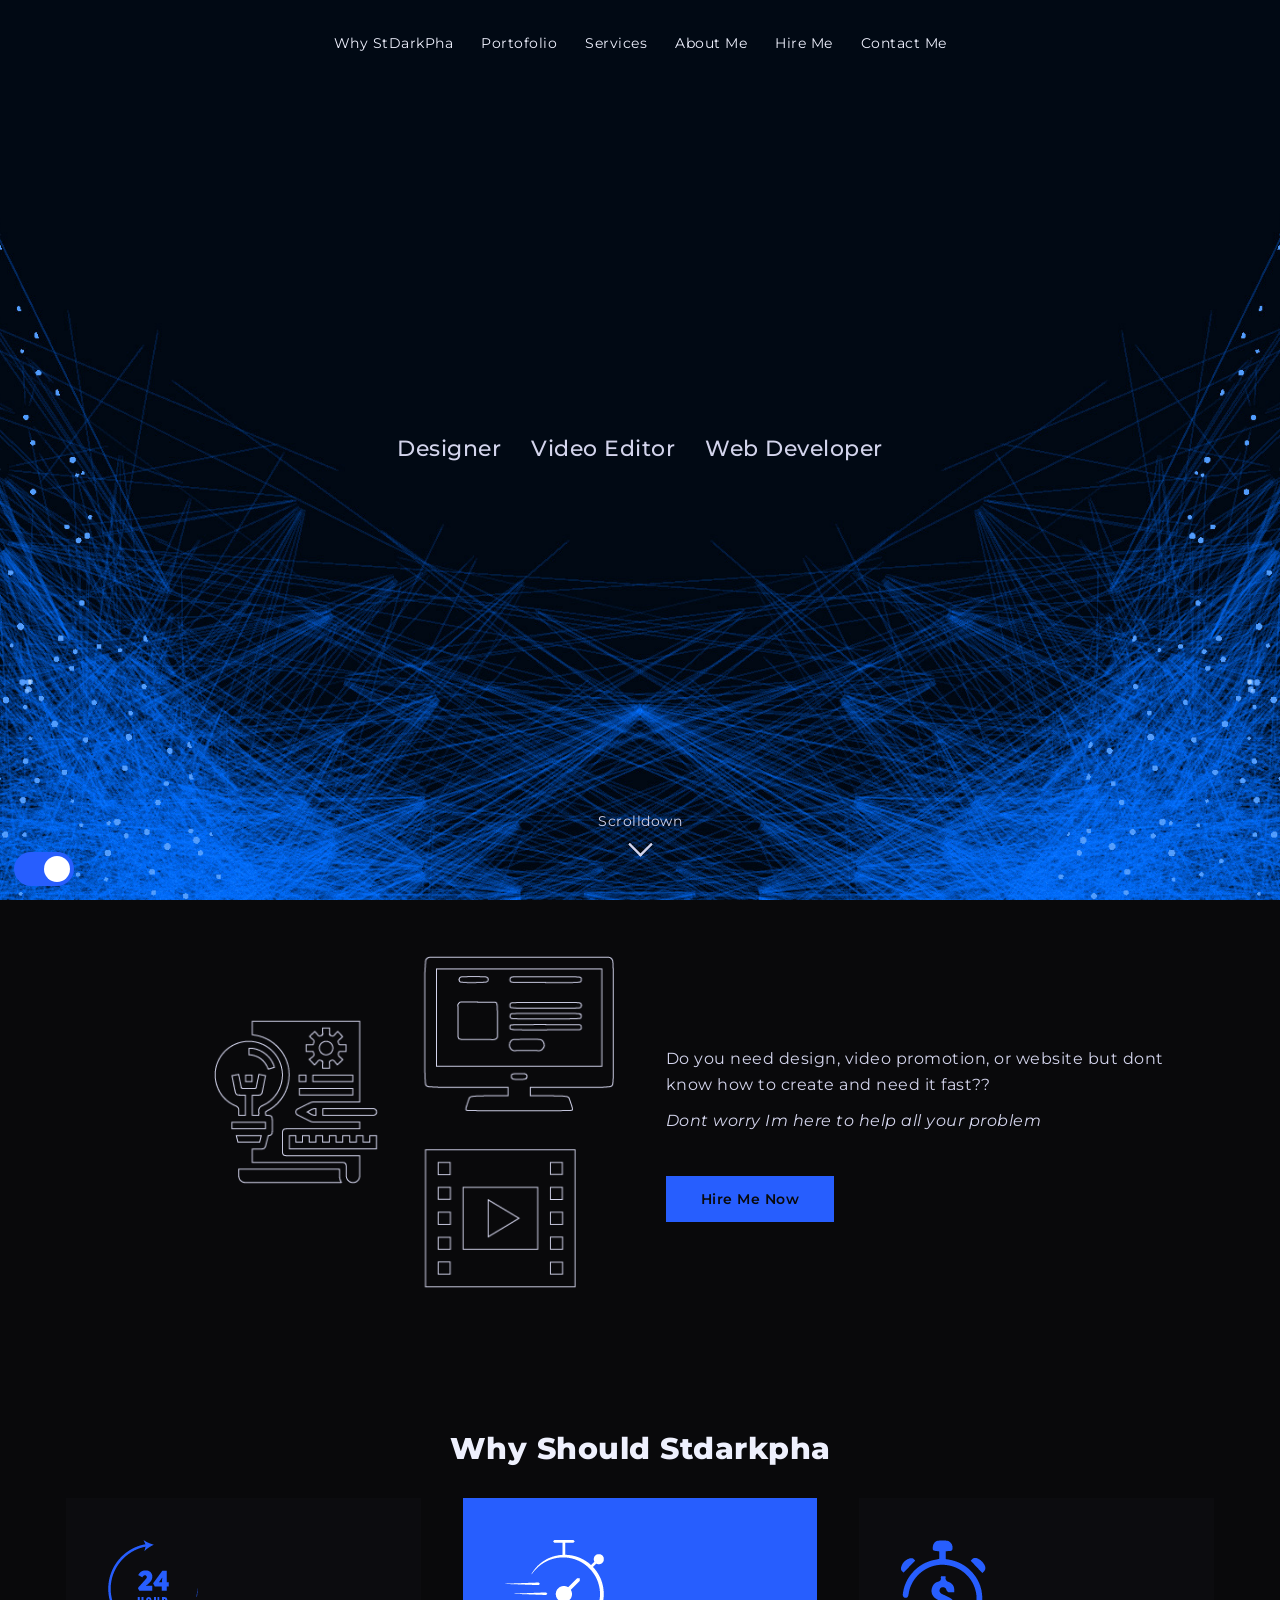
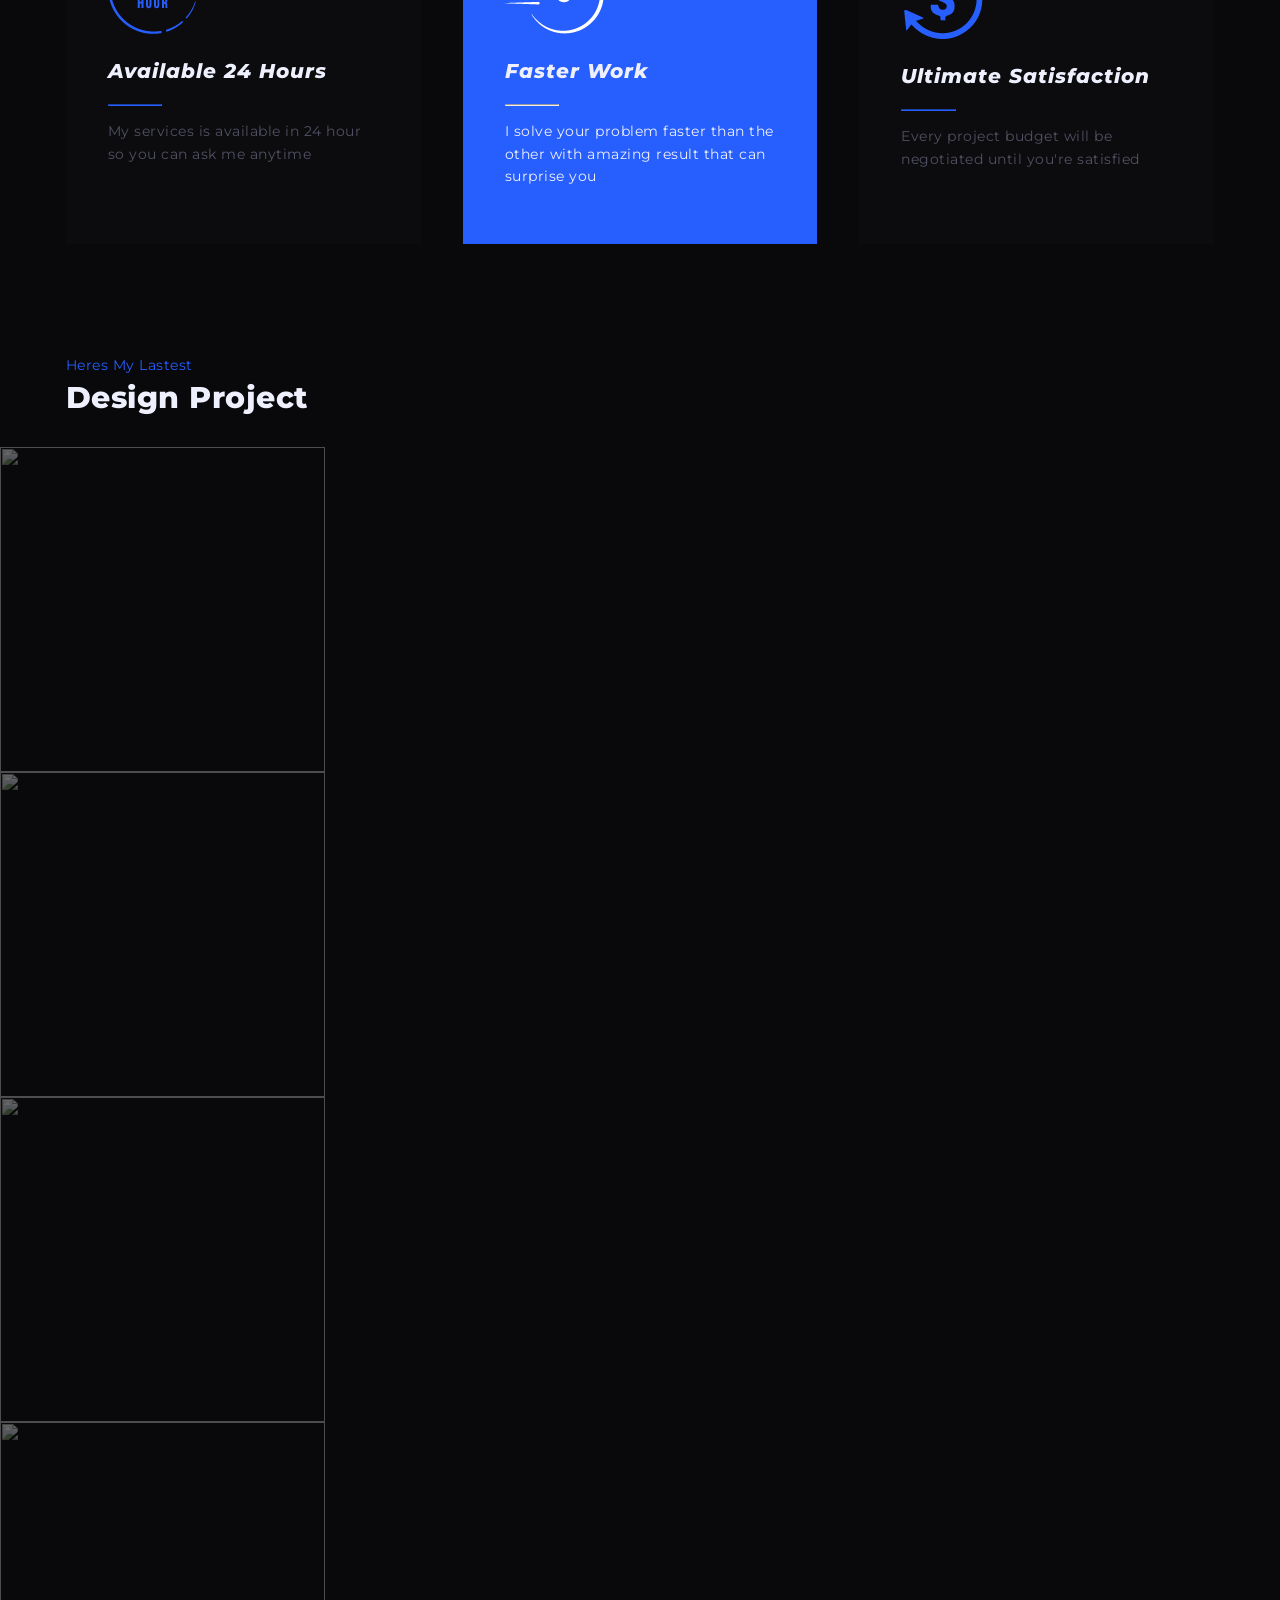
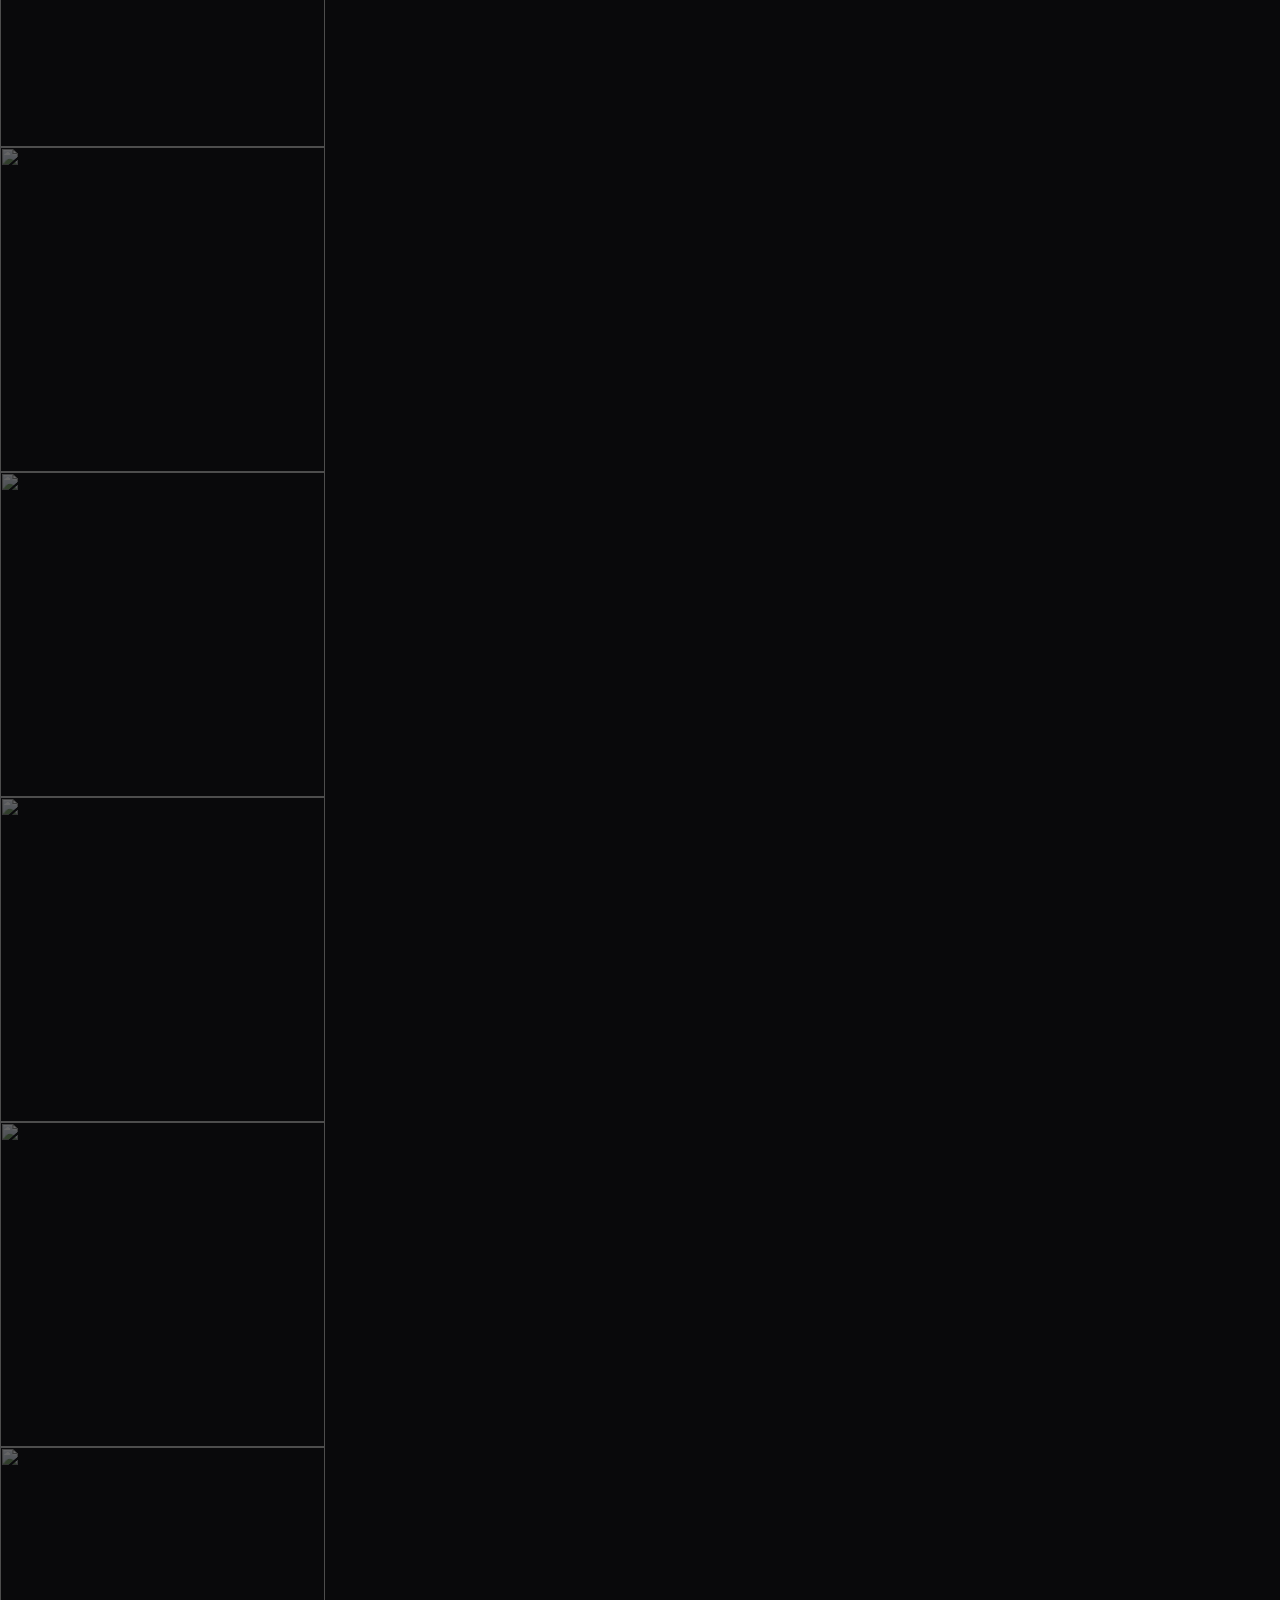
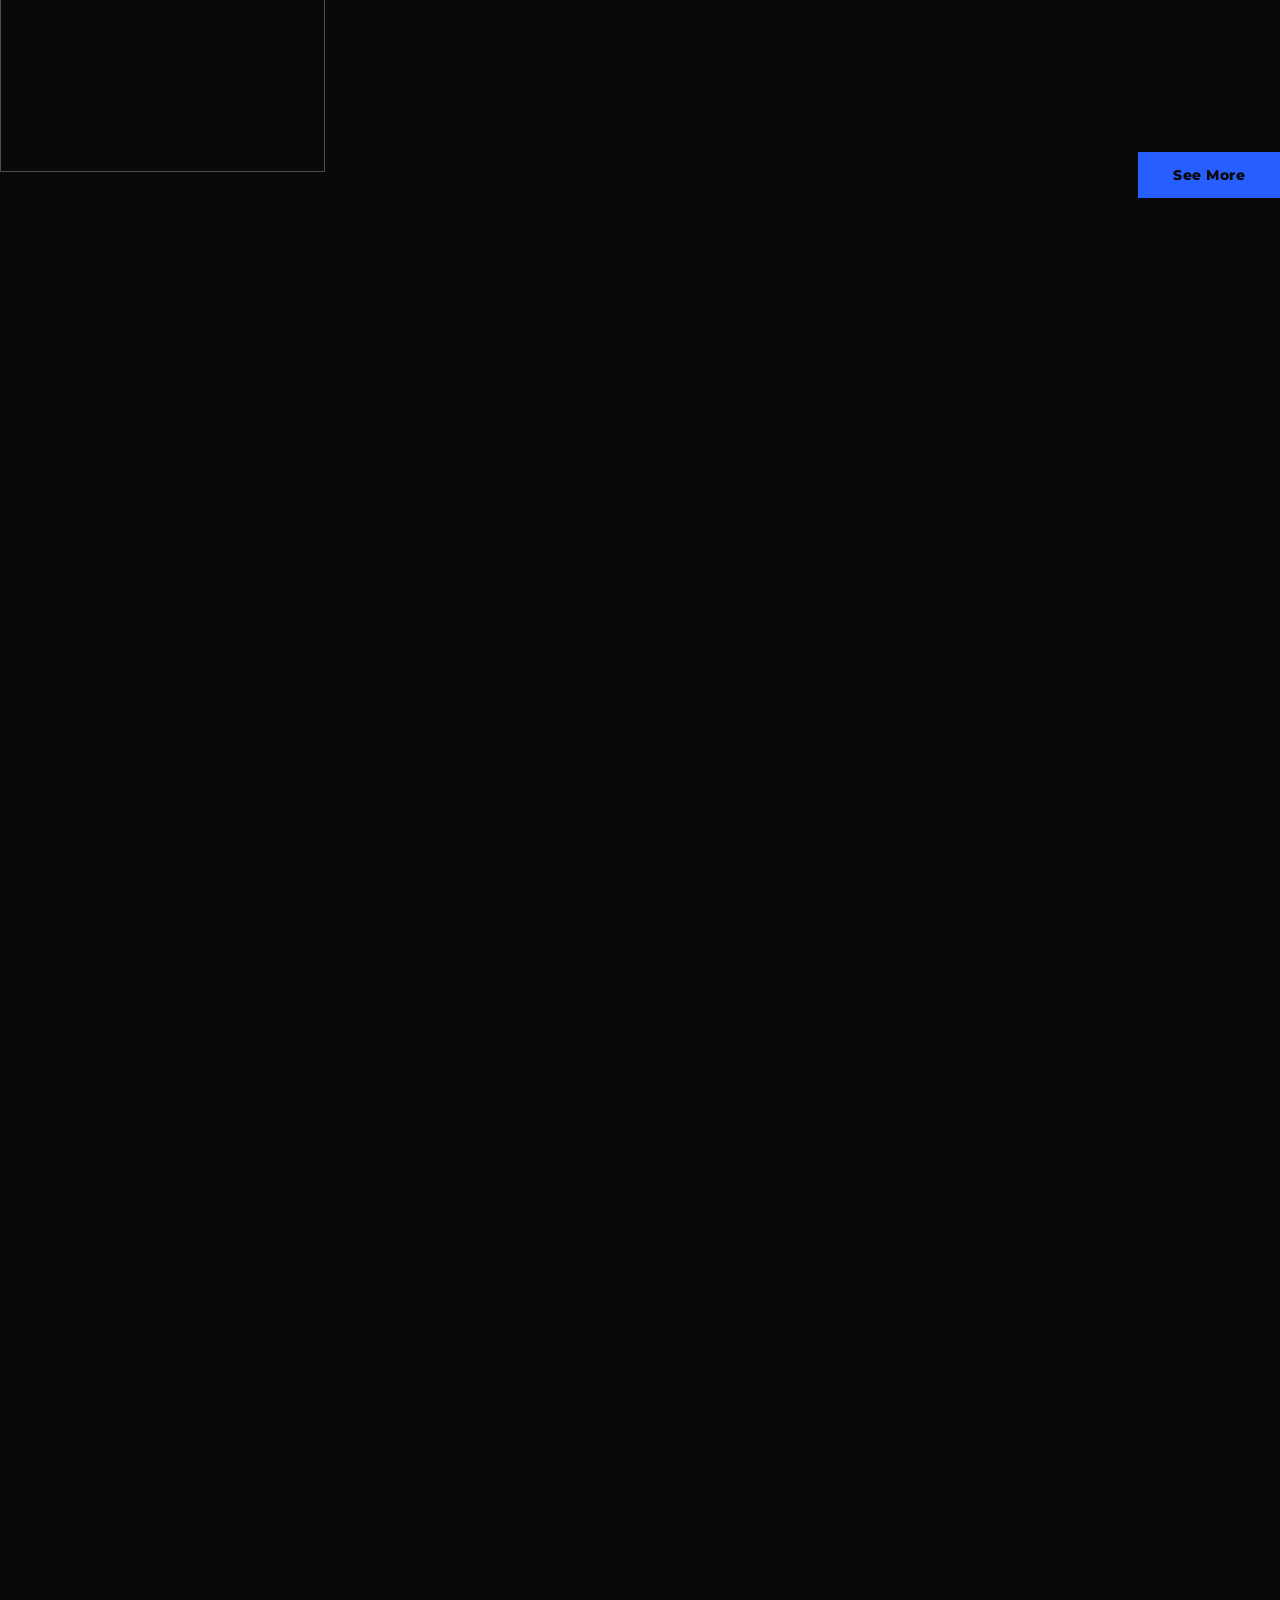
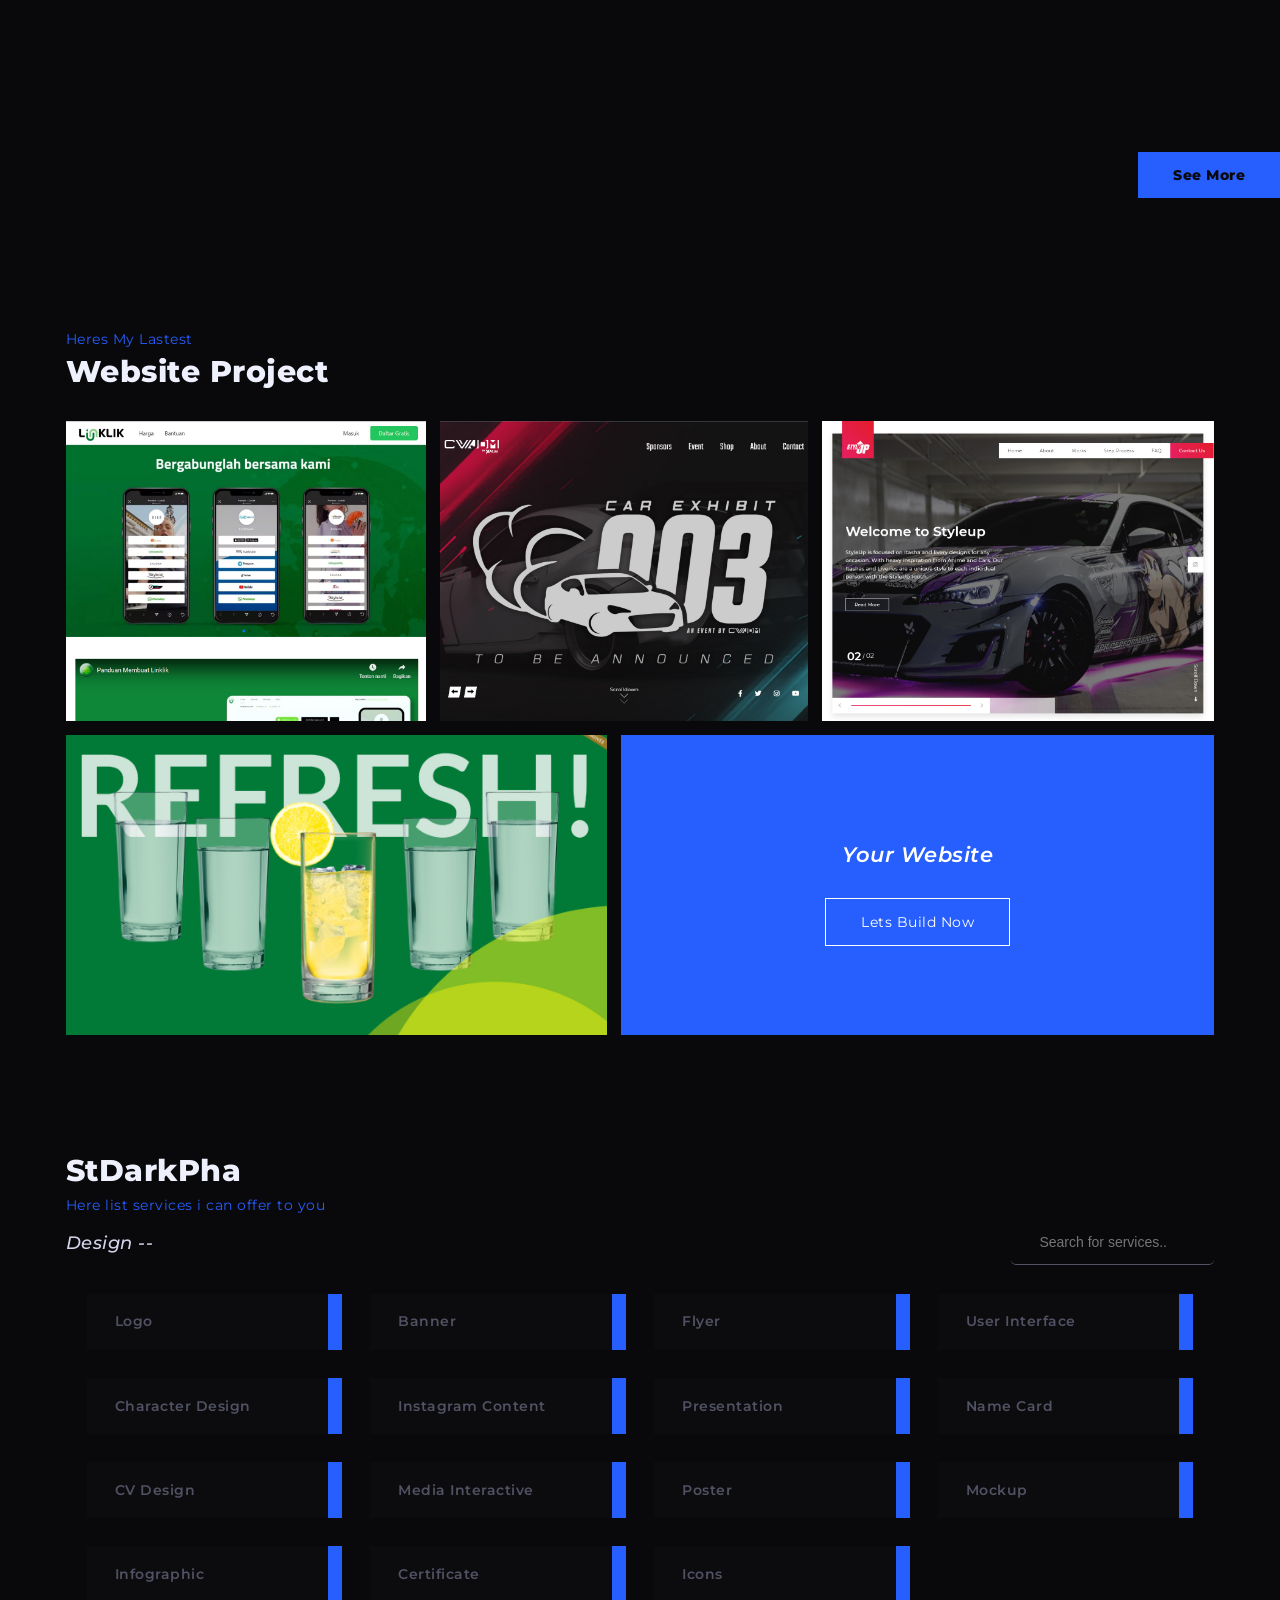
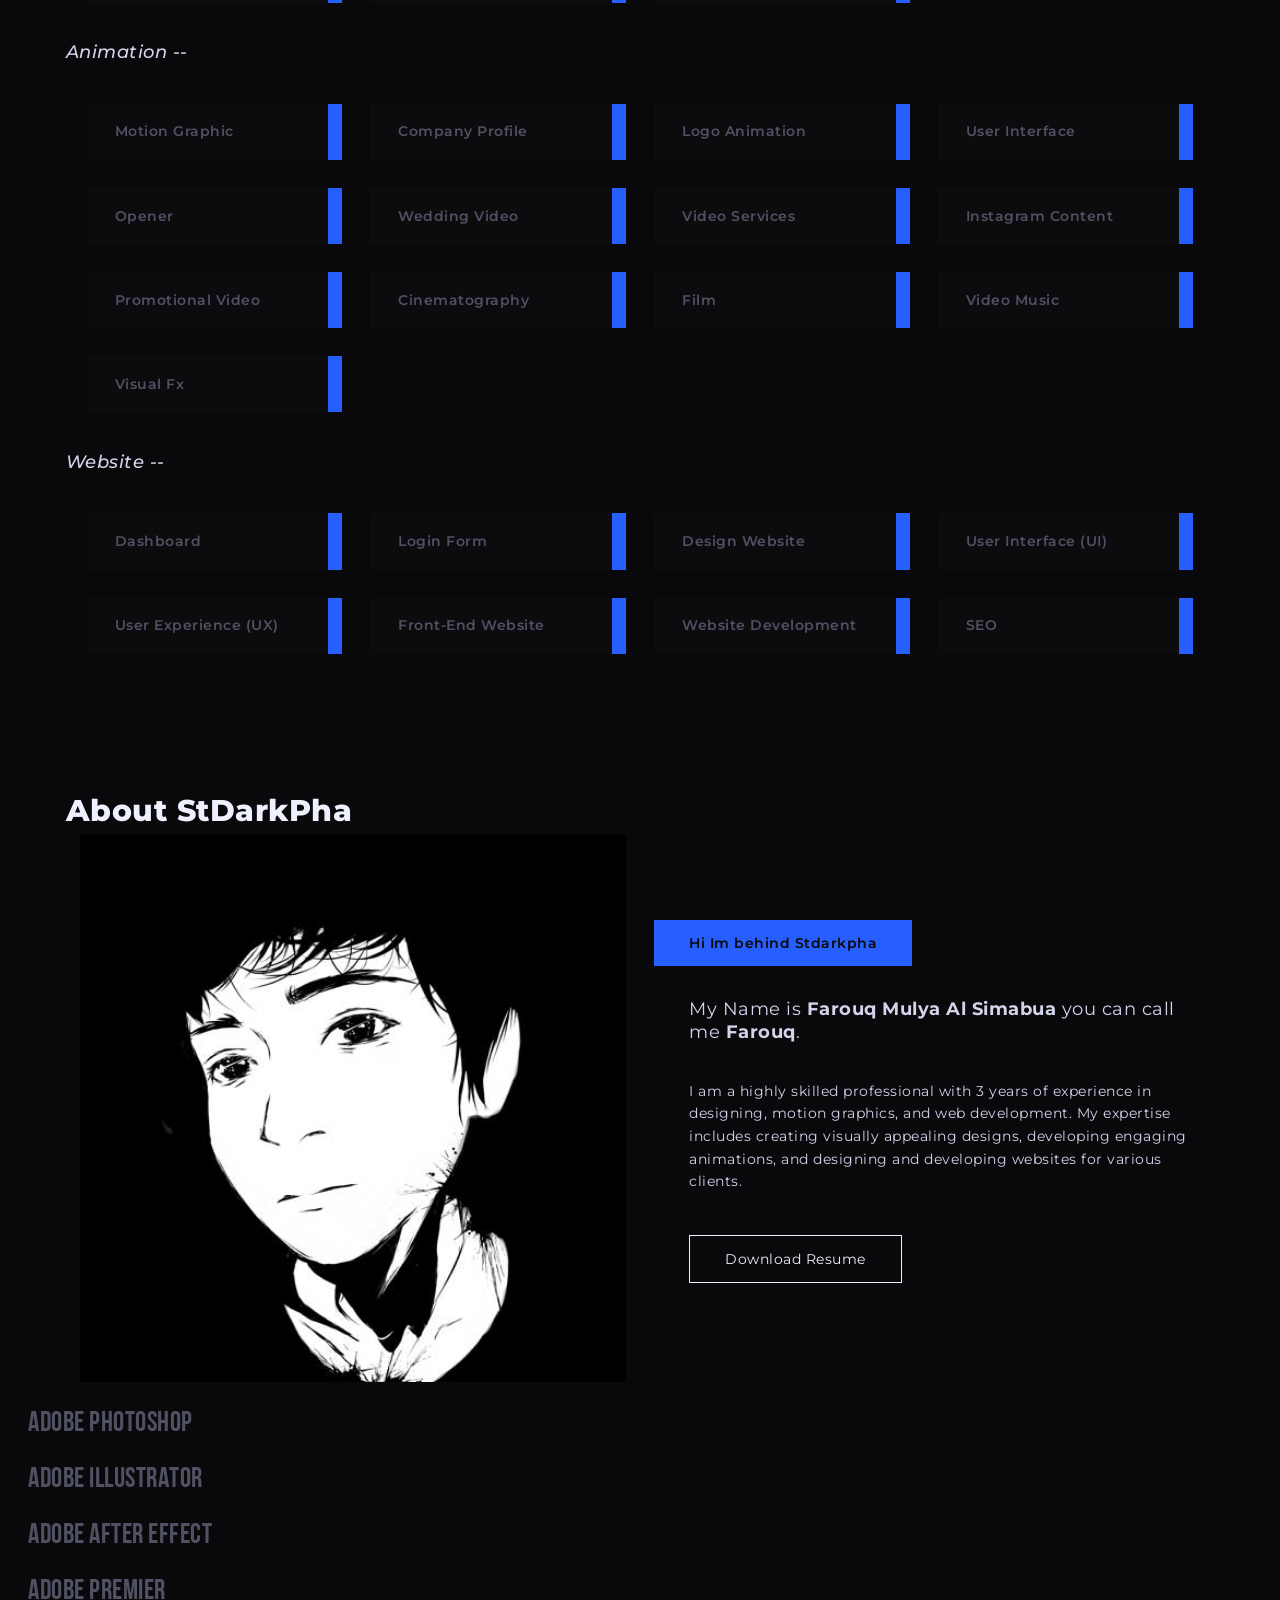
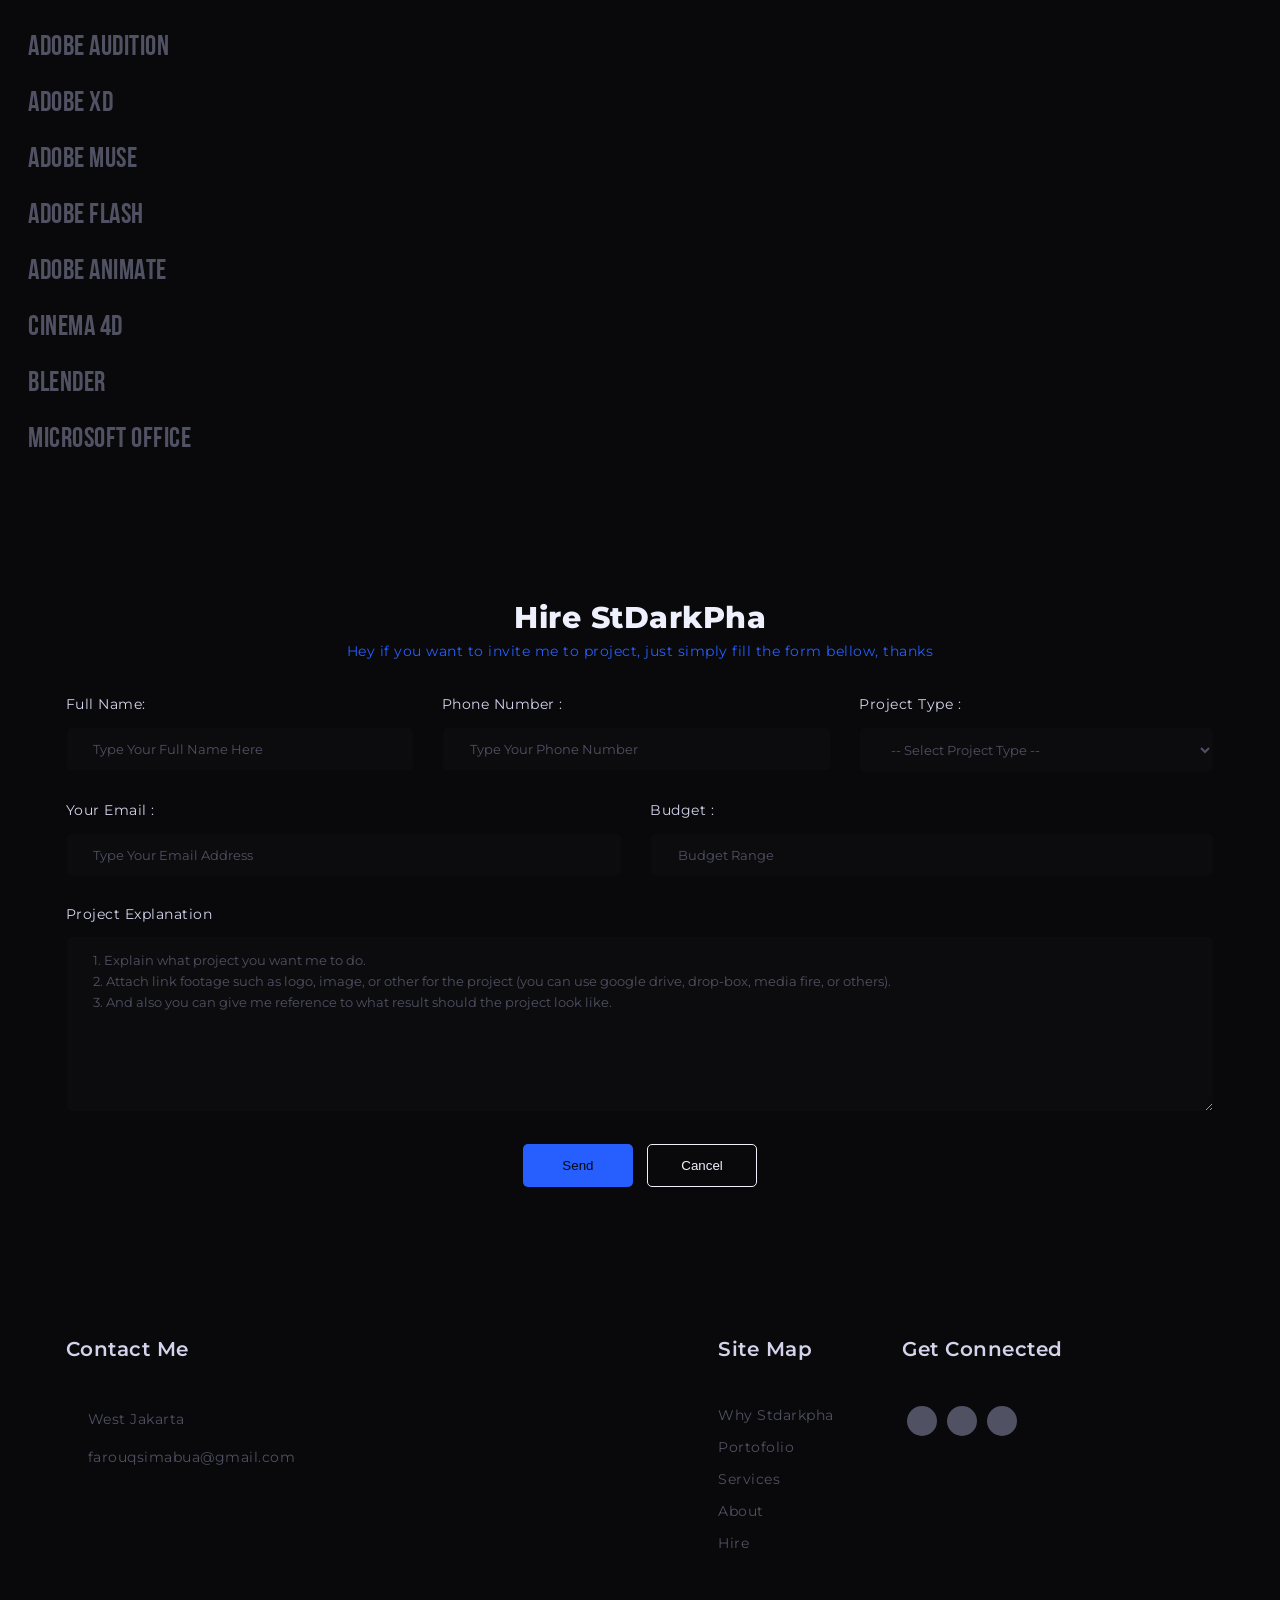
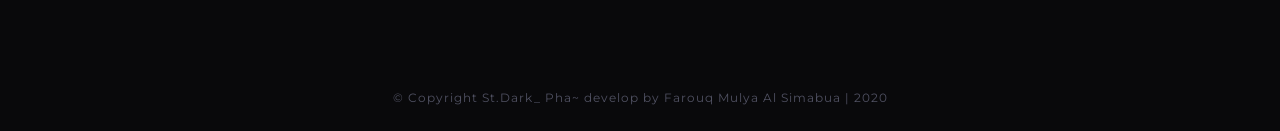
==== index.html @ 9495aa73 "update resume link" ====
<!DOCTYPE html>
<html lang="en" data-mode="night">
   <head>
      <meta http-equiv="Content-Type" content="text/html; charset=utf-8" />
      <!-- Global site tag (gtag.js) - Google Analytics -->
      <script async src="https://www.googletagmanager.com/gtag/js?id=UA-151305442-1"></script>
      <script>
         window.dataLayer = window.dataLayer || [];
         function gtag() {
            dataLayer.push(arguments);
         }
         gtag("js", new Date());

         gtag("config", "UA-151305442-1");
      </script>

      <title>St.Dark_Pha | Your Digital Services Partners</title>

      <meta name="theme-color" content="#275EFE" />
      <meta name="viewport" content="width=device-width, initial-scale=1.0" />

      <!-- Primary Meta Tags -->
      <meta name="title" content="stdarkpha | Your Digital Services Partners" />
      <meta name="description" content="stdarkpha is a freelancer that working around design, video services, and website. It's service available about 24 hour so you can ask anytime. just simply fill the form or contact at +628984288566" />
      <meta name="keywords" content="stdarkpha, St.Dark_Pha, stdpha site, graphic design, video editor, web developer, freelancer, faster work, cheap prices, kerja cepat, harga murah, hasil berkualitas, desainer, video editing" />
      <link rel="canonical" href="https://www.stdpha.site/" />
      <meta http-equiv="X-UA-Compatible" content="IE=edge" />
      <meta name="robots" content="index, follow" />
      <link rel="shortcut icon" href="src/ico.png" />

      <!-- Open Graph / Facebook -->
      <meta property="og:type" content="website" />
      <meta property="og:url" content="https://stdpha.site/" />
      <meta property="og:title" content="stdarkpha | Your Digital Services Partners" />
      <meta property="og:description" content="stdarkpha is a freelancer that working around design, video services, and website. It's service available about 24 hour so you can ask anytime. just simply fill the form or contact at +628984288566" />
      <meta property="og:image" content="src/preview.jpg" />

      <!-- Twitter -->
      <meta property="twitter:card" content="summary_large_image" />
      <meta property="twitter:url" content="https://stdpha.site/" />
      <meta property="twitter:title" content="stdarkpha | Your Digital Services Partners" />
      <meta property="twitter:description" content="stdarkpha is a freelancer that working around design, video services, and website. It's service available about 24 hour so you can ask anytime. just simply fill the form or contact at +628984288566" />
      <meta property="twitter:image" content="src/preview.jpg" />

      <!-- Web Resources -->
      <script src="https://kit.fontawesome.com/0aa1f9181b.js" crossorigin="anonymous"></script>
      <link href="https://fonts.googleapis.com/css?family=Montserrat:400,500,600,800&display=swap" rel="stylesheet" />
      <link rel="stylesheet" href="https://cdnjs.cloudflare.com/ajax/libs/Swiper/4.5.1/css/swiper.min.css" />
      <link rel="stylesheet" href="https://cdnjs.cloudflare.com/ajax/libs/lightcase/2.5.0/css/lightcase.min.css" />
      <link href="https://unpkg.com/aos@2.3.1/dist/aos.css" rel="stylesheet" />
      <link rel="stylesheet" href="css/style.css" />
   </head>
   <body>
      <!-- Theme Switcher -->
      <label class="switch">
         <input type="checkbox" checked id="theme-switch" />
         <span class="slider round"></span>
      </label>

      <!-- Navigasi Mobile -->
      <div class="menu-btn" onclick="menu(this)">
         <div class="bar1"></div>
         <div class="bar2"></div>
         <div class="bar3"></div>
      </div>

      <div id="mobile">
         <div class="list-menu">
            <a href="#reason">Why StDarkPha</a>
            <a href="#design">Portofolio</a>
            <a href="#services">Services</a>
            <a href="#about">About Me</a>
            <a href="#hire">Hire Me</a>
            <a href="#contact">Contact Me</a>
         </div>
      </div>

      <!-- Navigasi -->
      <nav>
         <div class="container">
            <a href="#root" id="logo" style="order: 2">
               <h1 id="logo-brand">STDARKPHA</h1>
               <img src="src/logo.png" height="50px" alt="Website Logo" />
            </a>
            <div class="list left" style="order: 1">
               <a href="#reason">Why StDarkPha</a>
               <a href="#design">Portofolio</a>
               <a href="#services">Services</a>
            </div>
            <div class="list right" style="order: 3">
               <a href="#about">About Me</a>
               <a href="#hire">Hire Me</a>
               <a href="#contact">Contact Me</a>
            </div>
         </div>
      </nav>

      <!-- Hero Landing -->
      <header id="root">
         <div id="loader"></div>

         <div class="list-skill">
            <p class="skill">Designer</p>
            <p class="skill">Video Editor</p>
            <p class="skill">Web Developer</p>
         </div>
         <a href="#masalah" class="next">
            <p>Scrolldown</p>
            <div class="arrow"></div>
         </a>
      </header>

      <!-- Starline Content -->
      <section id="masalah" class="problem">
         <div class="container">
            <div class="needed" data-aos="fade-up"><img width="100%" height="100%" src="src/Asset.png" alt="" /></div>
            <div class="solution">
               <div class="box">
                  <p data-aos="fade-right" data-aos-delay="100">Do you need design, video promotion, or website but dont know how to create and need it fast??</p>
                  <p data-aos="fade-right" data-aos-delay="200">Dont worry Im here to help all your problem</p>
               </div>
               <a data-aos="fade-up" data-aos-delay="400" data-aos-offset="200" href="#hire" class="btn">Hire Me Now</a>
            </div>
         </div>
      </section>

      <section id="reason">
         <h1 style="text-align: center" data-aos="fade-up">Why Should Stdarkpha</h1>
         <div class="container">
            <div data-aos="fade-left" class="box">
               <img class="icon-reason" src="src/icon.png" alt="" />
               <div>
                  <h2>Available 24 Hours</h2>
                  <hr />
                  <p>My services is available in 24 hour so you can ask me anytime</p>
               </div>
            </div>
            <div data-aos="fade-up" data-aos-delay="500" class="box">
               <img class="icon-reason" src="src/icon2.png" alt="" />
               <div>
                  <h2>Faster Work</h2>
                  <hr />
                  <p>I solve your problem faster than the other with amazing result that can surprise you</p>
               </div>
            </div>
            <div data-aos="fade-right" class="box">
               <img class="icon-reason" src="src/icon3.png" alt="" />
               <div>
                  <h2>Ultimate Satisfaction</h2>
                  <hr />
                  <p>Every project budget will be negotiated until you're satisfied</p>
               </div>
            </div>
         </div>
      </section>

      <section id="design" class="portofolio">
         <div class="container">
            <p data-aos="fade-right">Heres My Lastest</p>
            <h1 data-aos="zoom-out-up" data-aos-delay="400">Design Project</h1>
         </div>
         <div data-aos="fade" data-aos-delay="600" id="design-swiper" class="swiper-container">
            <div class="swiper-wrapper">
               <a
                  href="https://images-wixmp-ed30a86b8c4ca887773594c2.wixmp.com/f/1de9b8f5-928d-4e9d-bc14-f2440933b095/dfmsip7-2fad7c36-2c52-4333-acfd-9b80901927f8.png?token=eyJ0eXAiOiJKV1QiLCJhbGciOiJIUzI1NiJ9.[base64].W1TXCWgTsSVQZv4c3ziWzvvrn99Ictd0gAonimWlmNk"
                  data-rel="lightcase"
                  title=""
                  class="swiper-slide"
               >
                  <img
                     src="https://images-wixmp-ed30a86b8c4ca887773594c2.wixmp.com/f/1de9b8f5-928d-4e9d-bc14-f2440933b095/dfmsip7-2fad7c36-2c52-4333-acfd-9b80901927f8.png?token=eyJ0eXAiOiJKV1QiLCJhbGciOiJIUzI1NiJ9.[base64].W1TXCWgTsSVQZv4c3ziWzvvrn99Ictd0gAonimWlmNk"
                     alt=""
                  />
               </a>
               <a
                  href="https://images-wixmp-ed30a86b8c4ca887773594c2.wixmp.com/f/1de9b8f5-928d-4e9d-bc14-f2440933b095/dfm1h7e-d4a54210-003f-43ae-b543-c10de8395ef5.jpg/v1/fill/w_894,h_894,q_70,strp/walnut_by_stdarkphantom_dfm1h7e-pre.jpg?token=eyJ0eXAiOiJKV1QiLCJhbGciOiJIUzI1NiJ9.[base64].w2yM9VGuMDackuC_uU3ZS1YBIlXQ2xmYFQCpzYK6Dic"
                  data-rel="lightcase"
                  title=""
                  class="swiper-slide"
               >
                  <img
                     src="https://images-wixmp-ed30a86b8c4ca887773594c2.wixmp.com/f/1de9b8f5-928d-4e9d-bc14-f2440933b095/dfm1h7e-d4a54210-003f-43ae-b543-c10de8395ef5.jpg/v1/fill/w_894,h_894,q_70,strp/walnut_by_stdarkphantom_dfm1h7e-pre.jpg?token=eyJ0eXAiOiJKV1QiLCJhbGciOiJIUzI1NiJ9.[base64].w2yM9VGuMDackuC_uU3ZS1YBIlXQ2xmYFQCpzYK6Dic"
                     alt=""
                  />
               </a>
               <a
                  href="https://images-wixmp-ed30a86b8c4ca887773594c2.wixmp.com/f/1de9b8f5-928d-4e9d-bc14-f2440933b095/dfecr2i-5cf0c8d1-f906-4dc2-bf30-a1e067a2ba63.jpg/v1/fill/w_438,h_1825,q_70,strp/desktop_ver_by_stdarkphantom_dfecr2i-pre.jpg?token=eyJ0eXAiOiJKV1QiLCJhbGciOiJIUzI1NiJ9.[base64].S5q0q9OWLyKl-JYd29tsB95Ke9MInuKCmF0P53J4ed0"
                  data-rel="lightcase"
                  title=""
                  class="swiper-slide"
               >
                  <img
                     src="https://images-wixmp-ed30a86b8c4ca887773594c2.wixmp.com/f/1de9b8f5-928d-4e9d-bc14-f2440933b095/dfecr2i-5cf0c8d1-f906-4dc2-bf30-a1e067a2ba63.jpg/v1/fill/w_438,h_1825,q_70,strp/desktop_ver_by_stdarkphantom_dfecr2i-pre.jpg?token=eyJ0eXAiOiJKV1QiLCJhbGciOiJIUzI1NiJ9.[base64].S5q0q9OWLyKl-JYd29tsB95Ke9MInuKCmF0P53J4ed0"
                     alt=""
                  />
               </a>

               <a
                  href="https://images-wixmp-ed30a86b8c4ca887773594c2.wixmp.com/f/1de9b8f5-928d-4e9d-bc14-f2440933b095/dfirahm-6b0b8dfa-7390-43f5-a39c-804f7cab8c78.jpg/v1/fill/w_894,h_894,q_70,strp/suka_karakter_imut_by_stdarkphantom_dfirahm-pre.jpg?token=eyJ0eXAiOiJKV1QiLCJhbGciOiJIUzI1NiJ9.[base64].UZICW--p05bmKg6l1GV_8sr1Erl0CisIE9ZspuV0Zh8"
                  data-rel="lightcase"
                  title=""
                  class="swiper-slide"
               >
                  <img
                     src="https://images-wixmp-ed30a86b8c4ca887773594c2.wixmp.com/f/1de9b8f5-928d-4e9d-bc14-f2440933b095/dfirahm-6b0b8dfa-7390-43f5-a39c-804f7cab8c78.jpg/v1/fill/w_894,h_894,q_70,strp/suka_karakter_imut_by_stdarkphantom_dfirahm-pre.jpg?token=eyJ0eXAiOiJKV1QiLCJhbGciOiJIUzI1NiJ9.[base64].UZICW--p05bmKg6l1GV_8sr1Erl0CisIE9ZspuV0Zh8"
                     alt=""
                  />
               </a>
               <a
                  href="https://images-wixmp-ed30a86b8c4ca887773594c2.wixmp.com/f/1de9b8f5-928d-4e9d-bc14-f2440933b095/dfcbyz8-3400872c-d684-4ab9-aa4e-d2e9a99a0715.jpg/v1/fill/w_444,h_1798,q_70,strp/01_luna_landing_page_by_stdarkphantom_dfcbyz8-pre.jpg?token=eyJ0eXAiOiJKV1QiLCJhbGciOiJIUzI1NiJ9.[base64].SOwkZfjGO12O_0h3Y1Rd6G4Xz_eQDCGqADjfzPfQL94"
                  data-rel="lightcase"
                  title=""
                  class="swiper-slide"
               >
                  <img
                     src="https://images-wixmp-ed30a86b8c4ca887773594c2.wixmp.com/f/1de9b8f5-928d-4e9d-bc14-f2440933b095/dfcbyz8-3400872c-d684-4ab9-aa4e-d2e9a99a0715.jpg/v1/fill/w_444,h_1798,q_70,strp/01_luna_landing_page_by_stdarkphantom_dfcbyz8-pre.jpg?token=eyJ0eXAiOiJKV1QiLCJhbGciOiJIUzI1NiJ9.[base64].SOwkZfjGO12O_0h3Y1Rd6G4Xz_eQDCGqADjfzPfQL94"
                     alt=""
                  />
               </a>
               <a
                  href="https://images-wixmp-ed30a86b8c4ca887773594c2.wixmp.com/f/1de9b8f5-928d-4e9d-bc14-f2440933b095/dfd84ed-bef5935d-8aa0-4b15-931f-9dc816a6cfb5.jpg/v1/fill/w_894,h_894,q_70,strp/weekly_shop_by_stdarkphantom_dfd84ed-pre.jpg?token=eyJ0eXAiOiJKV1QiLCJhbGciOiJIUzI1NiJ9.[base64].0Wcz4OzpyrcQnSb6HYalEql0oIBTaqG9xr7qgUIA_G0"
                  data-rel="lightcase"
                  title=""
                  class="swiper-slide"
               >
                  <img
                     src="https://images-wixmp-ed30a86b8c4ca887773594c2.wixmp.com/f/1de9b8f5-928d-4e9d-bc14-f2440933b095/dfd84ed-bef5935d-8aa0-4b15-931f-9dc816a6cfb5.jpg/v1/fill/w_894,h_894,q_70,strp/weekly_shop_by_stdarkphantom_dfd84ed-pre.jpg?token=eyJ0eXAiOiJKV1QiLCJhbGciOiJIUzI1NiJ9.[base64].0Wcz4OzpyrcQnSb6HYalEql0oIBTaqG9xr7qgUIA_G0"
                     alt=""
                  />
               </a>
               <a
                  href="https://images-wixmp-ed30a86b8c4ca887773594c2.wixmp.com/f/1de9b8f5-928d-4e9d-bc14-f2440933b095/dfd0xm8-2c30b3b9-bf74-4fd5-b869-ddecde385445.jpg/v1/fill/w_894,h_894,q_70,strp/blue_carnivalv2_by_stdarkphantom_dfd0xm8-pre.jpg?token=eyJ0eXAiOiJKV1QiLCJhbGciOiJIUzI1NiJ9.[base64].wZtM8s9aFCS9e6qXVTG48KN9VRnHPEJFMu4HxBz2vjI"
                  data-rel="lightcase"
                  title=""
                  class="swiper-slide"
               >
                  <img
                     src="https://images-wixmp-ed30a86b8c4ca887773594c2.wixmp.com/f/1de9b8f5-928d-4e9d-bc14-f2440933b095/dfd0xm8-2c30b3b9-bf74-4fd5-b869-ddecde385445.jpg/v1/fill/w_894,h_894,q_70,strp/blue_carnivalv2_by_stdarkphantom_dfd0xm8-pre.jpg?token=eyJ0eXAiOiJKV1QiLCJhbGciOiJIUzI1NiJ9.[base64].wZtM8s9aFCS9e6qXVTG48KN9VRnHPEJFMu4HxBz2vjI"
                     alt=""
                  />
               </a>
               <a
                  href="https://images-wixmp-ed30a86b8c4ca887773594c2.wixmp.com/f/1de9b8f5-928d-4e9d-bc14-f2440933b095/dfdfqlw-e0e95cfb-a490-4908-ab85-9df0de379ecf.jpg/v1/fill/w_894,h_894,q_70,strp/special_support_by_stdarkphantom_dfdfqlw-pre.jpg?token=eyJ0eXAiOiJKV1QiLCJhbGciOiJIUzI1NiJ9.[base64].WHMPhavaRoeBRQ6C3ltWgc9ELAyA2a2YIjv2cvohpeM"
                  data-rel="lightcase"
                  title=""
                  class="swiper-slide"
               >
                  <img
                     src="https://images-wixmp-ed30a86b8c4ca887773594c2.wixmp.com/f/1de9b8f5-928d-4e9d-bc14-f2440933b095/dfdfqlw-e0e95cfb-a490-4908-ab85-9df0de379ecf.jpg/v1/fill/w_894,h_894,q_70,strp/special_support_by_stdarkphantom_dfdfqlw-pre.jpg?token=eyJ0eXAiOiJKV1QiLCJhbGciOiJIUzI1NiJ9.[base64].WHMPhavaRoeBRQ6C3ltWgc9ELAyA2a2YIjv2cvohpeM"
                     alt=""
                  />
               </a>

               <a
                  href="https://images-wixmp-ed30a86b8c4ca887773594c2.wixmp.com/f/1de9b8f5-928d-4e9d-bc14-f2440933b095/ddunnb3-9a2cd297-39f7-4cba-b6ae-ec6f1e2cf3b7.png/v1/fill/w_580,h_1378,q_70,strp/invisee_by_stdarkphantom_ddunnb3-pre.jpg?token=eyJ0eXAiOiJKV1QiLCJhbGciOiJIUzI1NiJ9.[base64].YeICovCoV9fZUJt4CmEqUJEbepwxjBOxjOaiQFjFbV4"
                  data-rel="lightcase"
                  title=""
                  class="swiper-slide"
               >
                  <img
                     src="https://images-wixmp-ed30a86b8c4ca887773594c2.wixmp.com/f/1de9b8f5-928d-4e9d-bc14-f2440933b095/ddunnb3-9a2cd297-39f7-4cba-b6ae-ec6f1e2cf3b7.png/v1/fill/w_580,h_1378,q_70,strp/invisee_by_stdarkphantom_ddunnb3-pre.jpg?token=eyJ0eXAiOiJKV1QiLCJhbGciOiJIUzI1NiJ9.[base64].YeICovCoV9fZUJt4CmEqUJEbepwxjBOxjOaiQFjFbV4"
                     alt=""
                  />
               </a>
            </div>
            <!-- Add Pagination -->
            <div class="swiper-scrollbar"></div>
         </div>
         <a data-aos="fade-left" data-aos-offset="0" data-aos-delay="400" href="https://sta.sh/21kko07xxwlf" target="_blank" class="btn">See More <i class="fas fa-long-arrow-alt-right"></i></a>
      </section>

      <section id="editing" class="portofolio">
         <div class="container">
            <p data-aos="fade-right">Heres My Lastest</p>
            <h1 data-aos="zoom-out-up" data-aos-delay="400">Editing Project</h1>
         </div>
         <div data-aos="fade" data-aos-delay="600" id="editing-swiper" class="swiper-container">
            <div class="swiper-wrapper">
               <div class="swiper-slide"><iframe width="100%" height="100%" src="https://www.youtube.com/embed/HeA1g-G2vaM?modestbranding=1&autohide=1&showinfo=0&rel=0" frameborder="0" allowfullscreen></iframe></div>

               <div class="swiper-slide"><iframe width="100%" height="100%" src="https://www.youtube.com/embed/Gk1MOm3nt2w?modestbranding=1&autohide=1&showinfo=0&rel=0" frameborder="0" allowfullscreen></iframe></div>

               <div class="swiper-slide"><iframe width="100%" height="100%" src="https://www.youtube.com/embed/NBw74Fq0phQ?modestbranding=1&autohide=1&showinfo=0&rel=0" frameborder="0" allowfullscreen></iframe></div>

               <div class="swiper-slide"><iframe width="100%" height="100%" src="https://www.youtube.com/embed/_N7wa7_GKvs?modestbranding=1&autohide=1&showinfo=0&rel=0" frameborder="0" allowfullscreen></iframe></div>

               <div class="swiper-slide"><iframe width="100%" height="100%" src="https://www.youtube.com/embed/nfY7ANkLoaY?modestbranding=1&autohide=1&showinfo=0&rel=0" frameborder="0" allowfullscreen></iframe></div>

               <div class="swiper-slide"><iframe width="100%" height="100%" src="https://www.youtube.com/embed/yjC7uKZT4ms?modestbranding=1&autohide=1&showinfo=0&rel=0" frameborder="0" allowfullscreen></iframe></div>
            </div>
            <div class="swiper-button-next"></div>
            <div class="swiper-button-prev"></div>
         </div>
         <a data-aos="fade-left" data-aos-offset="0" data-aos-delay="400" href="https://www.youtube.com/playlist?list=PLOnFKtZkEEAJokfsydjeRld0yd9HAm3Gr" target="_blank" class="btn">See More <i class="fas fa-long-arrow-alt-right"></i></a>
      </section>

      <section id="website" class="portofolio">
         <div class="container">
            <p data-aos="fade-right">Heres My Lastest</p>
            <h1 data-aos="fade">Website Project</h1>
            <div class="website">
               <div data-aos="fade-up" data-aos-delay="500" class="box web1">
                  <img src="src/linklik.jpg" alt="" />
                  <div class="overlay">
                     <div class="text">Linklik</div>
                     <a href="https://linklik.id/" class="btn">See Website</a>
                  </div>
               </div>
               <div data-aos="fade-up" data-aos-delay="100" class="box web2">
                  <img src="src/cvjdm.jpg" alt="" />
                  <div class="overlay">
                     <div class="text">CVJDM</div>
                     <a href="https://cvjdm.com/" class="btn">See Website</a>
                  </div>
               </div>
               <div data-aos="fade-up" data-aos-delay="300" class="box web3">
                  <img src="src/styleup.jpg" alt="" />
                  <div class="overlay">
                     <div class="text">Styleup Studios</div>
                     <a href="https://styleupstudios.com/" class="btn">See Website</a>
                  </div>
               </div>

               <div data-aos="fade-up" data-aos-delay="100" class="box web4">
                  <div class="overlay">
                     <div class="text">Lemonade</div>
                     <a href="https://l-cq.com/" class="btn">See Website</a>
                  </div>
                  <img src="src/lemonade.jpg" alt="" />
               </div>
               <div data-aos="fade-up" data-aos-delay="300" class="box build">
                  <h2>Your Website</h2>
                  <a href="#hire" class="btn">Lets Build Now</a>
               </div>
            </div>
         </div>
      </section>

      <section id="services">
         <div class="container">
            <h1 data-aos="fade" data-aos-once="true">StDarkPha</h1>
            <p data-aos="fade-right" data-aos-once="true" data-aos-delay="400">Here list services i can offer to you</p>

            <div class="search-bar">
               <h2 data-aos="fade-up" data-aos-once="true">Design --</h2>
               <input data-aos="fade-up" data-aos-delay="200" data-aos-once="true" type="text" id="search" placeholder="Search for services.." />
            </div>

            <div data-aos="zoom-out" data-aos-once="true" class="grid">
               <li class="list-design">Logo</li>
               <li class="list-design">Banner</li>
               <li class="list-design">Flyer</li>
               <li class="list-design">User Interface</li>
               <li class="list-design">Character Design</li>
               <li class="list-design">Instagram Content</li>
               <li class="list-design">Presentation</li>
               <li class="list-design">Name Card</li>
               <li class="list-design">CV Design</li>
               <li class="list-design">Media Interactive</li>
               <li class="list-design">Poster</li>
               <li class="list-design">Mockup</li>
               <li class="list-design">Infographic</li>
               <li class="list-design">Certificate</li>
               <li class="list-design">Icons</li>
            </div>

            <h2 data-aos="fade-up" data-aos-once="true">Animation --</h2>
            <div data-aos="zoom-out" data-aos-once="true" class="grid">
               <li class="list-video">Motion Graphic</li>
               <li class="list-video">Company Profile</li>
               <li class="list-video">Logo Animation</li>
               <li class="list-video">User Interface</li>
               <li class="list-video">Opener</li>
               <li class="list-video">Wedding Video</li>
               <li class="list-video">Video Services</li>
               <li class="list-video">Instagram Content</li>
               <li class="list-video">Promotional Video</li>
               <li class="list-video">Cinematography</li>
               <li class="list-video">Film</li>
               <li class="list-video">Video Music</li>
               <li class="list-video">Visual Fx</li>
            </div>

            <h2 data-aos="fade-up" data-aos-once="true">Website --</h2>
            <div data-aos="zoom-out" data-aos-offset="400" data-aos-once="true" class="grid">
               <li class="list-web">Dashboard</li>
               <li class="list-web">Login Form</li>
               <li class="list-web">Design Website</li>
               <li class="list-web">User Interface (UI)</li>
               <li class="list-web">User Experience (UX)</li>
               <li class="list-web">Front-End Website</li>
               <li class="list-web">Website Development</li>
               <li class="list-web">SEO</li>
            </div>
         </div>
      </section>

      <section id="about">
         <div class="container">
            <h1 data-aos="fade-right" data-aos-once="true">About StDarkPha</h1>

            <div class="about">
               <div data-aos="fade-up" data-aos-once="true" data-aos-offset="500" class="box"><img src="src/me.jpg" alt="foto-saya" /></div>
               <div data-aos="fade-right" data-aos-once="true" data-aos-offset="500" data-aos-delay="200" class="box">
                  <p class="highlight">Hi Im behind Stdarkpha</p>
                  <div class="inner">
                     <p style="font-size: 18px">My Name is <b>Farouq Mulya Al Simabua</b> you can call me <b>Farouq</b>.</p>
                     <p>I am a highly skilled professional with 3 years of experience in designing, motion graphics, and web development. My expertise includes creating visually appealing designs, developing engaging animations, and designing and developing websites for various clients.</p>
                     <a target="_blank" href="https://drive.google.com/file/d/14P2p5R0Bsam4D17S9Siry2U3lHOtUzR-/view?usp=share_link" class="btn">Download Resume</a>
                  </div>
               </div>
            </div>
         </div>

         <div data-aos="fade" data-aos-once="true" id="soft-swiper" class="swiper-container">
            <div class="swiper-wrapper">
               <p class="swiper-slide">ADOBE PHOTOSHOP</p>
               <p class="swiper-slide">ADOBE ILLUSTRATOR</p>
               <p class="swiper-slide">ADOBE AFTER EFFECT</p>
               <p class="swiper-slide">ADOBE PREMIER</p>
               <p class="swiper-slide">ADOBE AUDITION</p>
               <p class="swiper-slide">ADOBE XD</p>
               <p class="swiper-slide">ADOBE MUSE</p>
               <p class="swiper-slide">ADOBE FLASH</p>
               <p class="swiper-slide">ADOBE ANIMATE</p>
               <p class="swiper-slide">CINEMA 4D</p>
               <p class="swiper-slide">BLENDER</p>
               <p class="swiper-slide">MICROSOFT OFFICE</p>
            </div>
         </div>
      </section>

      <section id="hire">
         <div class="container">
            <h1 data-aos="fade-up" data-aos-once="true">Hire StDarkPha</h1>
            <p data-aos="fade-up" data-aos-once="true" data-aos-delay="200">Hey if you want to invite me to project, just simply fill the form bellow, thanks</p>

            <form data-aos="fade-up" data-aos-once="true" action="https://getform.io/f/89450585-a9be-489a-9a5a-b297194f3ad7" method="POST">
               <div class="div1">
                  <label for="name">Full Name:</label>
                  <input id="name" type="text" name="name" placeholder="Type Your Full Name Here" required />
               </div>
               <div class="div2">
                  <label for="telphone">Phone Number :</label>
                  <input id="telphone" type="tel" name="telphone" placeholder="Type Your Phone Number" required />
               </div>
               <div class="div3">
                  <label for="select">Project Type :</label>
                  <select id="select" name="select" required>
                     <option value="">-- Select Project Type --</option>
                     <!--<option value="1">Hire</option>-->
                     <option value="2">Design</option>
                     <option value="3">Video Services</option>
                     <option value="4">Website</option>
                  </select>
               </div>
               <div class="div4">
                  <label for="email">Your Email :</label>
                  <input id="email" type="email" name="email" placeholder="Type Your Email Address" required />
               </div>

               <div id="harga" class="div5">
                  <label for="budget">Budget :</label>
                  <input id="budget" type="num" name="budget" placeholder="Budget Range" />
               </div>

               <div id="perusahaan" style="display: none" class="div5">
                  <label for="company">Company Name :</label>
                  <input id="company" type="num" name="budget" placeholder="Company Name" />
               </div>

               <div id="pro-ex" class="div6">
                  <label for="explain">Project Explanation</label>
                  <textarea id="explain" name="explain" rows="7.5" placeholder="1. Explain what project you want me to do. &#10;2. Attach link footage such as logo, image, or other for the project (you can use google drive, drop-box, media fire, or others). &#10;3. And also you can give me reference to what result should the project look like."></textarea>
               </div>

               <div id="pro-com" style="display: none" class="div6">
                  <label for="explain">Hire Explanation</label>
                  <textarea id="explain" name="explain" rows="7.5" placeholder="1. Explain about your company and the address. &#10;2. Explain what kind of job you would offer to me. &#10;3. Set Interview Schedule."></textarea>
               </div>

               <div class="button">
                  <button class="submit" type="submit">Send</button>
                  <button class="reset" type="reset">Cancel</button>
               </div>
            </form>
         </div>
      </section>

      <section id="contact">
         <div class="container">
            <div data-aos="fade-up" data-aos-offset="0" class="contact-item address">
               <p data-aos="fade-up" data-aos-offset="0">Contact Me</p>
               <p><i class="fas fa-map-marked-alt"></i> West Jakarta</p>
               <p><i class="fas fa-envelope-open-text"></i> farouqsimabua@gmail.com</p>
               <!-- 				<p><i class="fab fa-whatsapp"></i> +62 898 4288 566</p> -->
            </div>

            <div data-aos="fade-up" data-aos-offset="0" data-aos-delay="200" class="contact-item sitemap">
               <p data-aos="fade-up" data-aos-offset="0" data-aos-delay="200">Site Map</p>
               <p><a href="#reason">Why Stdarkpha</a></p>
               <p><a href="#design">Portofolio</a></p>
               <p><a href="#services">Services</a></p>
               <p><a href="#about">About</a></p>
               <p><a href="#hire">Hire</a></p>
            </div>

            <div data-aos="fade-up" data-aos-offset="0" data-aos-delay="400" class="contact-item">
               <p data-aos="fade-up" data-aos-offset="0" data-aos-delay="400">Get Connected</p>
               <div class="social-item">
                  <a href="https://facebook.com/farouq.simabua" class="social"><i class="fab fa-facebook-f"></i></a>
                  <a href="https://www.instagram.com/farouqmulya" class="social"><i class="fab fa-instagram"></i></a>
                  <a href="https://m.youtube.com/c/stdarkpha" class="social"><i class="fab fa-youtube"></i></a>
               </div>
            </div>
         </div>
      </section>

      <footer>&copy; Copyright St.Dark_ Pha~ develop by Farouq Mulya Al Simabua | 2020</footer>

      <script type="text/javascript" src="https://cdnjs.cloudflare.com/ajax/libs/jquery/3.4.1/jquery.min.js"></script>

      <!-- Plugin -->
      <script src="https://cdnjs.cloudflare.com/ajax/libs/jquery-localScroll/2.0.0/jquery.localScroll.min.js"></script>
      <script src="https://cdnjs.cloudflare.com/ajax/libs/jquery-scrollTo/2.1.2/jquery.scrollTo.min.js"></script>
      <script src="https://cdnjs.cloudflare.com/ajax/libs/lightcase/2.5.0/js/lightcase.min.js"></script>
      <script src="https://cdnjs.cloudflare.com/ajax/libs/Swiper/4.5.1/js/swiper.min.js"></script>
      <script src="https://cdnjs.cloudflare.com/ajax/libs/bodymovin/5.5.9/lottie.min.js"></script>
      <script src="https://unpkg.com/aos@2.3.1/dist/aos.js"></script>
      <script type="text/javascript" src="//cdn.jsdelivr.net/jquery.lazy/1.7.1/jquery.lazy.min.js"></script>
      <script type="text/javascript" src="//cdn.jsdelivr.net/jquery.lazy/1.7.1/plugins/jquery.lazy.youtube.min.js"></script>
      <!-- init Plugin -->
      <script src="js/js.js"></script>

      <!-- Live Chat -->
      <script type="text/javascript">
         var Tawk_API = Tawk_API || {},
            Tawk_LoadStart = new Date();
         (function () {
            var s1 = document.createElement("script"),
               s0 = document.getElementsByTagName("script")[0];
            s1.async = true;
            s1.src = "https://embed.tawk.to/5e04a1927e39ea1242a1dcce/default";
            s1.charset = "UTF-8";
            s1.setAttribute("crossorigin", "*");
            s0.parentNode.insertBefore(s1, s0);
         })();
      </script>

      <script>
         $(function () {
            $("iframe[data-src], img").Lazy();
         });

         $(function () {
            var time = new Date().getHours();
            if (time > 7 && time < 19) {
               $("html").attr("data-mode", "noon");
            } else {
               $("html").attr("data-mode", "night");
            }
         });

         $("#theme-switch").change(function () {
            if ($(this).is(":checked")) {
               $("html").attr("data-mode", "night");
            } else {
               $("html").attr("data-mode", "noon");
            }
         });
      </script>
   </body>
</html>
---- css/style.css ----
html {
  /* dark theme preset color*/
  --title: #EEF0FD;
  --reg: #D3D4EC;
  --solid: #505162;
  --theme: #275EFE;
  /* Warna Tema*/
  --upper: #0C0C0F;
  /* Warna diatas background*/
  --base: #09090B;
  /* Warna hitam background*/
  --nav: rgba(9, 9, 11, .85);
  --bg: url("../src/background.jpg");
}

html[data-mode='noon'] {
  /* Light theme preset color*/
  --title: #1B0408;
  --reg: #565656;
  --solid: #a5a5a5;
  --theme: #FF3553;
  /* Warna Tema*/
  --upper: #f9f9f9;
  /* Warna diatas background*/
  --base: #fff;
  /* Warna hitam background*/
  --nav: rgba(255, 255, 255, 0.85);
  --bg: url("../src/background2.jpg");
}

@-webkit-keyframes kiri {
  0% {
    -webkit-transform: translateX(5em);
            transform: translateX(5em);
  }
  100% {
    -webkit-transform: translateX(0);
            transform: translateX(0);
  }
}

@keyframes kiri {
  0% {
    -webkit-transform: translateX(5em);
            transform: translateX(5em);
  }
  100% {
    -webkit-transform: translateX(0);
            transform: translateX(0);
  }
}

@-webkit-keyframes logo {
  0% {
    -webkit-transform: translateY(2em);
            transform: translateY(2em);
    opacity: 0;
  }
  100% {
    -webkit-transform: translateY(0);
            transform: translateY(0);
    opacity: 1;
  }
}

@keyframes logo {
  0% {
    -webkit-transform: translateY(2em);
            transform: translateY(2em);
    opacity: 0;
  }
  100% {
    -webkit-transform: translateY(0);
            transform: translateY(0);
    opacity: 1;
  }
}

@-webkit-keyframes kanan {
  0% {
    -webkit-transform: translateX(-5em);
            transform: translateX(-5em);
  }
  100% {
    -webkit-transform: translateX(0);
            transform: translateX(0);
  }
}

@keyframes kanan {
  0% {
    -webkit-transform: translateX(-5em);
            transform: translateX(-5em);
  }
  100% {
    -webkit-transform: translateX(0);
            transform: translateX(0);
  }
}

@-webkit-keyframes arrow {
  0% {
    opacity: 0;
    top: -25px;
  }
  50% {
    opacity: 1;
  }
  100% {
    opacity: 0;
    top: 0;
  }
}

@keyframes arrow {
  0% {
    opacity: 0;
    top: -25px;
  }
  50% {
    opacity: 1;
  }
  100% {
    opacity: 0;
    top: 0;
  }
}

@-webkit-keyframes boing {
  0% {
    -webkit-transform: translateX(-200%);
            transform: translateX(-200%);
  }
  16% {
    -webkit-transform: translateX(32.27%);
            transform: translateX(32.27%);
  }
  28% {
    -webkit-transform: translateX(-13.12%);
            transform: translateX(-13.12%);
  }
  44% {
    -webkit-transform: translateX(4.63%);
            transform: translateX(4.63%);
  }
  59% {
    -webkit-transform: translateX(-1.64%);
            transform: translateX(-1.64%);
  }
  73% {
    -webkit-transform: translateX(0.58%);
            transform: translateX(0.58%);
  }
  88% {
    -webkit-transform: translateX(-0.2%);
            transform: translateX(-0.2%);
  }
  100% {
    -webkit-transform: translateX(0);
            transform: translateX(0);
  }
}

@keyframes boing {
  0% {
    -webkit-transform: translateX(-200%);
            transform: translateX(-200%);
  }
  16% {
    -webkit-transform: translateX(32.27%);
            transform: translateX(32.27%);
  }
  28% {
    -webkit-transform: translateX(-13.12%);
            transform: translateX(-13.12%);
  }
  44% {
    -webkit-transform: translateX(4.63%);
            transform: translateX(4.63%);
  }
  59% {
    -webkit-transform: translateX(-1.64%);
            transform: translateX(-1.64%);
  }
  73% {
    -webkit-transform: translateX(0.58%);
            transform: translateX(0.58%);
  }
  88% {
    -webkit-transform: translateX(-0.2%);
            transform: translateX(-0.2%);
  }
  100% {
    -webkit-transform: translateX(0);
            transform: translateX(0);
  }
}

* {
  -webkit-transition: ease 0.4s;
  transition: ease 0.4s;
  text-decoration: none;
  -webkit-box-sizing: border-box;
          box-sizing: border-box;
}

@font-face {
  font-family: bebas;
  src: url("../src/BebasNeue Bold.ttf");
}

body {
  margin: 0;
  padding: 0;
  font-family: 'Montserrat', sans-serif;
  letter-spacing: 0.5px;
  font-size: 14px;
  background: var(--base);
  color: var(--title);
}

#logo-brand {
  display: none;
}

.container {
  width: 100%;
  max-width: 1200px;
  margin: 0 auto;
  padding: 0 2vw;
}

@media (max-width: 960px) {
  .container {
    padding: 0 4vw;
  }
}

@media (max-width: 768px) {
  .container {
    padding: 0 6vw;
  }
}

header, section {
  padding: 4em 0;
  width: 100%;
  overflow: hidden;
}

h1 {
  font-size: 30px;
  line-height: 48.54px;
  font-weight: 800;
  color: var(--title);
}

.swiper-container, .full, section.portofolio#design .swiper-slide img, section#website .website img, section#about .about img, section#website .website .box .overlay {
  width: 100%;
  height: 100%;
}

.full, section.portofolio#design .swiper-slide img, section#website .website img, section#about .about img {
  -o-object-fit: cover;
     object-fit: cover;
}

.btn, section#about .about .box .highlight, section#hire form .button .submit {
  background: var(--theme);
  color: var(--base);
  outline: none;
  border: none;
  font-weight: 600;
  padding: 1em 2.5em;
}

.btn:hover, section#about .about .box .highlight:hover, section#hire form .button .submit:hover {
  background: var(--title);
}

.btn2, section#website .website .box .btn, section#website .website section#about .about .box .highlight, section#about .about section#website .website .box .highlight, section#website .website .box section#hire form .button .submit, section#hire form .button section#website .website .box .submit, section#about .about .box .inner .btn, section#about .about .box .inner .highlight, section#about .about .box .inner section#hire form .button .submit, section#hire form .button section#about .about .box .inner .submit, section#hire form .button .reset {
  background: transparent;
  color: var(--title);
  border: 1px solid;
  font-weight: 400;
  padding: 1em 2.5em;
}

.btn2:hover, section#website .website .box .btn:hover, section#website .website section#about .about .box .highlight:hover, section#about .about section#website .website .box .highlight:hover, section#website .website .box section#hire form .button .submit:hover, section#hire form .button section#website .website .box .submit:hover, section#about .about .box .inner .btn:hover, section#about .about .box .inner .highlight:hover, section#about .about .box .inner section#hire form .button .submit:hover, section#hire form .button section#about .about .box .inner .submit:hover, section#hire form .button .reset:hover {
  background: var(--title);
  color: var(--base);
  border-color: var(--title);
}

html[data-mode='noon'] header {
  background-image: url("../src/background2.jpg");
}

html[data-mode='noon'] #logo, html[data-mode='noon'] #loader, html[data-mode='noon'] .problem img {
  -webkit-filter: invert(1) grayscale(1);
          filter: invert(1) grayscale(1);
}

html[data-mode='noon'] #reason .box {
  border-radius: 10px;
  -webkit-box-shadow: 0 1em 2em 0 rgba(0, 0, 0, 0.1);
          box-shadow: 0 1em 2em 0 rgba(0, 0, 0, 0.1);
}

html[data-mode='noon'] #reason .box:nth-child(2) {
  background: linear-gradient(-15deg, #ff0b55, #ff6652);
}

html[data-mode='noon'] #reason .box:nth-child(2) h2 {
  color: var(--base);
}

html[data-mode='noon'] #reason .box:nth-child(2) p {
  color: var(--base);
}

html[data-mode='noon'] #reason .box:not(:nth-child(2)) img {
  -webkit-filter: hue-rotate(115deg);
          filter: hue-rotate(115deg);
}

html[data-mode='noon'] .website .box:last-child {
  color: var(--base);
  border: var(--base);
}

html[data-mode='noon'] section.portofolio#design .swiper-slide img {
  -webkit-filter: grayscale(1) brightness(1.5) contrast(0.5);
          filter: grayscale(1) brightness(1.5) contrast(0.5);
}

html[data-mode='noon'] section.portofolio#design .swiper-slide img:hover {
  -webkit-filter: grayscale(0) brightness(1) contrast(1);
          filter: grayscale(0) brightness(1) contrast(1);
}

html[data-mode='noon'] #services .grid li {
  border-right-color: var(--reg);
  color: var(--reg);
}

html[data-mode='noon'] #services .grid li:hover {
  background: var(--reg);
  color: #fff;
  border-right-color: #fff;
}

.switch {
  position: fixed;
  display: -webkit-box;
  display: -ms-flexbox;
  display: flex;
  -webkit-box-align: center;
      -ms-flex-align: center;
          align-items: center;
  -webkit-box-pack: center;
      -ms-flex-pack: center;
          justify-content: center;
  -webkit-box-orient: vertical;
  -webkit-box-direction: normal;
      -ms-flex-direction: column;
          flex-direction: column;
  width: 60px;
  height: 34px;
  bottom: 0;
  left: 0;
  margin: 1em;
  z-index: 5;
}

.switch input {
  opacity: 0;
  width: 0;
  height: 0;
}

.switch input:checked + .slider {
  background: var(--theme);
}

.switch input:checked + .slider:before {
  -webkit-transform: translateX(26px);
          transform: translateX(26px);
}

.switch .slider.round {
  border-radius: 34px;
}

.switch .slider.round:before {
  border-radius: 50%;
}

.switch .slider {
  position: absolute;
  cursor: pointer;
  top: 0;
  left: 0;
  right: 0;
  bottom: 0;
  background: var(--theme);
}

.switch .slider:before {
  position: absolute;
  content: "";
  height: 26px;
  width: 26px;
  left: 4px;
  bottom: 4px;
  background: #fff;
}

.menu-btn {
  float: right;
  cursor: pointer;
  position: fixed;
  z-index: 99;
  top: 1em;
  right: 1em;
  -webkit-transform: scale(0.75);
          transform: scale(0.75);
}

@media (min-width: 960px) {
  .menu-btn {
    display: none;
  }
}

.menu-btn .bar1, .menu-btn .bar2, .menu-btn .bar3 {
  background: var(--title);
  width: 40px;
  height: 4px;
  border-radius: 5px;
  margin: 8px 0;
  -webkit-transition: 0.4s;
  transition: 0.4s;
}

.menu-btn .bar1 {
  -webkit-transform: translateX(0);
          transform: translateX(0);
}

.menu-btn .bar2 {
  -webkit-transform: translateX(0);
          transform: translateX(0);
}

.menu-btn:active {
  opacity: .85;
}

.menu-btn:active .bar1 {
  -webkit-transform: translateX(-4px);
          transform: translateX(-4px);
}

.menu-btn:active .bar2 {
  -webkit-transform: translateX(8px);
          transform: translateX(8px);
}

.menu-btn.change .bar1 {
  -webkit-transform: rotate(-45deg) translate(-10px, 8px);
          transform: rotate(-45deg) translate(-10px, 8px);
}

.menu-btn.change .bar2 {
  opacity: 0;
}

.menu-btn.change .bar3 {
  -webkit-transform: rotate(45deg) translate(-9px, -7px);
          transform: rotate(45deg) translate(-9px, -7px);
}

#mobile {
  display: -webkit-box;
  display: -ms-flexbox;
  display: flex;
  -webkit-box-align: center;
      -ms-flex-align: center;
          align-items: center;
  -webkit-box-pack: center;
      -ms-flex-pack: center;
          justify-content: center;
  -webkit-box-orient: vertical;
  -webkit-box-direction: normal;
      -ms-flex-direction: column;
          flex-direction: column;
  background: var(--base);
  width: 100%;
  height: 0;
  position: fixed;
  top: 0;
  z-index: 20;
  text-align: center;
  overflow-x: hidden;
}

#mobile .list-menu {
  display: -webkit-box;
  display: -ms-flexbox;
  display: flex;
  -webkit-box-align: center;
      -ms-flex-align: center;
          align-items: center;
  -webkit-box-pack: center;
      -ms-flex-pack: center;
          justify-content: center;
  -webkit-box-orient: vertical;
  -webkit-box-direction: normal;
      -ms-flex-direction: column;
          flex-direction: column;
  width: 100%;
  height: 100%;
  position: relative;
}

#mobile a {
  color: var(--title);
  margin: 5px 0;
  padding: 10px 1.5em;
  font-weight: 600;
  border: 1px solid transparent;
}

#mobile a:active {
  color: var(--title);
  margin-bottom: 1.5em;
  border: 1px solid var(--title);
}

nav {
  width: 100%;
  position: fixed;
  top: 0;
  z-index: 5;
  padding: 5px 0;
  -webkit-transition: none;
  transition: none;
}

@media (max-width: 960px) {
  nav {
    display: none;
  }
}

nav .container {
  display: -webkit-box;
  display: -ms-flexbox;
  display: flex;
  -webkit-box-align: center;
      -ms-flex-align: center;
          align-items: center;
  -webkit-box-pack: center;
      -ms-flex-pack: center;
          justify-content: center;
  -webkit-box-orient: horizontal;
  -webkit-box-direction: normal;
      -ms-flex-direction: row;
          flex-direction: row;
  height: 75px;
}

nav .container #logo, nav .container .list a {
  margin: 0 1em;
}

nav .container #logo, nav .container .left, nav .container .right {
  -webkit-animation: 1s ease;
          animation: 1s ease;
}

nav .container #logo {
  margin: 0 3em;
  display: none;
}

nav .list {
  display: -webkit-box;
  display: -ms-flexbox;
  display: flex;
  -webkit-box-align: center;
      -ms-flex-align: center;
          align-items: center;
  -webkit-box-pack: center;
      -ms-flex-pack: center;
          justify-content: center;
  -webkit-box-orient: horizontal;
  -webkit-box-direction: normal;
      -ms-flex-direction: row;
          flex-direction: row;
}

nav .list a {
  color: var(--title);
}

nav .list a:hover {
  color: var(--solid);
  -webkit-transform: scale(0.9);
          transform: scale(0.9);
  -webkit-transition: -webkit-transform 0.4s cubic-bezier(0.4, 0, 0.15, 1.9);
  transition: -webkit-transform 0.4s cubic-bezier(0.4, 0, 0.15, 1.9);
  transition: transform 0.4s cubic-bezier(0.4, 0, 0.15, 1.9);
  transition: transform 0.4s cubic-bezier(0.4, 0, 0.15, 1.9), -webkit-transform 0.4s cubic-bezier(0.4, 0, 0.15, 1.9);
}

nav.active {
  background: var(--nav);
  -webkit-backdrop-filter: blur(18px) brightness(1.2);
          backdrop-filter: blur(18px) brightness(1.2);
  -webkit-transition: none;
  transition: none;
  -webkit-box-shadow: 0 0 5px 0 rgba(0, 0, 0, 0.1);
          box-shadow: 0 0 5px 0 rgba(0, 0, 0, 0.1);
}

nav.active #logo {
  display: -webkit-box;
  display: -ms-flexbox;
  display: flex;
  -webkit-animation-name: logo;
          animation-name: logo;
}

nav.active .left {
  -webkit-animation-name: kiri;
          animation-name: kiri;
}

nav.active .right {
  -webkit-animation-name: kanan;
          animation-name: kanan;
}

header {
  display: -webkit-box;
  display: -ms-flexbox;
  display: flex;
  -webkit-box-align: center;
      -ms-flex-align: center;
          align-items: center;
  -webkit-box-pack: center;
      -ms-flex-pack: center;
          justify-content: center;
  -webkit-box-orient: vertical;
  -webkit-box-direction: normal;
      -ms-flex-direction: column;
          flex-direction: column;
  height: 100vh;
  min-height: 480px;
  background-image: url("../src/background.jpg");
  background-size: cover;
  background-position: center center;
}

header > * {
  z-index: 2;
  margin-bottom: 3em;
}

@media (max-width: 960px) {
  header #loader {
    padding: 0 4vw;
  }
}

header .list-skill {
  display: -webkit-box;
  display: -ms-flexbox;
  display: flex;
  -webkit-box-align: center;
      -ms-flex-align: center;
          align-items: center;
  -webkit-box-pack: center;
      -ms-flex-pack: center;
          justify-content: center;
  -webkit-box-orient: horizontal;
  -webkit-box-direction: normal;
      -ms-flex-direction: row;
          flex-direction: row;
  -ms-flex-wrap: wrap;
      flex-wrap: wrap;
}

header .list-skill .skill {
  font-size: 22px;
  line-height: 35.596px;
  font-weight: 500;
  color: var(--reg);
  text-align: center;
  margin: 0 10px;
  padding: 5px;
  border-bottom: 2px solid transparent;
  cursor: pointer;
}

@media (max-width: 520px) {
  header .list-skill .skill {
    font-size: 3.5vw;
  }
}

@media (max-width: 380px) {
  header .list-skill .skill {
    font-size: 4.5vw;
    line-height: normal;
  }
}

header .list-skill .skill:hover {
  color: var(--theme);
  border-color: var(--theme);
}

header .next {
  display: -webkit-box;
  display: -ms-flexbox;
  display: flex;
  -webkit-box-align: center;
      -ms-flex-align: center;
          align-items: center;
  -webkit-box-pack: center;
      -ms-flex-pack: center;
          justify-content: center;
  -webkit-box-orient: vertical;
  -webkit-box-direction: normal;
      -ms-flex-direction: column;
          flex-direction: column;
  color: var(--reg);
}

@media (min-height: 480px) {
  header .next {
    position: absolute;
    bottom: 1em;
  }
}

header .next:hover {
  -webkit-transition: -webkit-transform 0.4s cubic-bezier(0.4, 0, 0.15, 1.9);
  transition: -webkit-transform 0.4s cubic-bezier(0.4, 0, 0.15, 1.9);
  transition: transform 0.4s cubic-bezier(0.4, 0, 0.15, 1.9);
  transition: transform 0.4s cubic-bezier(0.4, 0, 0.15, 1.9), -webkit-transform 0.4s cubic-bezier(0.4, 0, 0.15, 1.9);
  -webkit-transform: scale(0.9);
          transform: scale(0.9);
}

header .arrow {
  width: 100%;
  position: relative;
  display: -webkit-box;
  display: -ms-flexbox;
  display: flex;
  -webkit-box-align: center;
      -ms-flex-align: center;
          align-items: center;
  -webkit-box-pack: center;
      -ms-flex-pack: center;
          justify-content: center;
  -webkit-box-orient: vertical;
  -webkit-box-direction: normal;
      -ms-flex-direction: column;
          flex-direction: column;
}

header .arrow::before, header .arrow::after {
  display: block;
  position: absolute;
  content: "";
  -webkit-transform: rotate(225deg);
          transform: rotate(225deg);
  width: 15px;
  height: 15px;
  border-top: 2px solid var(--reg);
  border-left: 2px solid var(--reg);
  -webkit-animation: arrow ease 2s infinite;
          animation: arrow ease 2s infinite;
}

header .arrow::after {
  -webkit-animation-delay: 1s;
          animation-delay: 1s;
}

section.problem .container {
  display: -webkit-box;
  display: -ms-flexbox;
  display: flex;
  -webkit-box-align: center;
      -ms-flex-align: center;
          align-items: center;
  -webkit-box-pack: center;
      -ms-flex-pack: center;
          justify-content: center;
  -webkit-box-orient: vertical;
  -webkit-box-direction: normal;
      -ms-flex-direction: column;
          flex-direction: column;
  display: -ms-grid;
  display: grid;
  -ms-grid-columns: (1fr)[2];
      grid-template-columns: repeat(2, 1fr);
  grid-gap: 4vw;
}

@media (max-width: 768px) {
  section.problem .container {
    display: -ms-grid;
    display: grid;
    -ms-grid-columns: (1fr)[1];
        grid-template-columns: repeat(1, 1fr);
    grid-gap: 2em;
    grid-auto-rows: 1fr;
  }
}

@media (max-width: 768px) {
  section.problem .needed, section.problem .solution {
    display: -webkit-box;
    display: -ms-flexbox;
    display: flex;
    -webkit-box-align: center;
        -ms-flex-align: center;
            align-items: center;
    -webkit-box-pack: center;
        -ms-flex-pack: center;
            justify-content: center;
    -webkit-box-orient: vertical;
    -webkit-box-direction: normal;
        -ms-flex-direction: column;
            flex-direction: column;
    text-align: center;
  }
}

section.problem img {
  max-width: 400px;
  float: right;
}

section.problem .box {
  margin-bottom: 4em;
}

section.problem .box p {
  margin: 10px 0;
  font-size: 16px;
  line-height: 25.888px;
  font-weight: 400;
  color: var(--reg);
}

section.problem .box p:last-child {
  font-style: italic;
}

section#reason .container {
  display: -ms-grid;
  display: grid;
  -ms-grid-columns: (1fr)[3];
      grid-template-columns: repeat(3, 1fr);
  grid-gap: 3em;
}

@media (max-width: 960px) {
  section#reason .container {
    display: -ms-grid;
    display: grid;
    -ms-grid-columns: (1fr)[2];
        grid-template-columns: repeat(2, 1fr);
    grid-gap: 2em;
  }
  section#reason .container .box:nth-child(2) {
    -ms-grid-row: 1;
    -ms-grid-row-span: 1;
    -ms-grid-column: 1;
    -ms-grid-column-span: 2;
    grid-area: 1 / 1 / 2 / 3;
  }
}

@media (max-width: 768px) {
  section#reason .container {
    display: -ms-grid;
    display: grid;
    -ms-grid-columns: (1fr)[1];
        grid-template-columns: repeat(1, 1fr);
    grid-gap: 2em;
  }
  section#reason .container .box:nth-child(2) {
    grid-area: auto;
  }
}

section#reason .box {
  background: var(--upper);
  padding: 3em;
}

section#reason .box h2 {
  font-size: 20px;
  line-height: 32.36px;
  font-weight: 800;
  font-style: italic;
  letter-spacing: 1px;
}

section#reason .box hr {
  width: 20%;
  margin-left: 0;
}

section#reason .box p {
  font-size: 14px;
  line-height: 22.652px;
  font-weight: 400;
}

section#reason .box:nth-child(2) {
  background: var(--theme);
}

section#reason .box:not(:nth-child(2)) h2 {
  color: var(--title);
}

section#reason .box:not(:nth-child(2)) hr {
  border-color: var(--theme);
}

section#reason .box:not(:nth-child(2)) p {
  color: var(--solid);
}

section.portofolio .container, section#services .container {
  display: -webkit-box;
  display: -ms-flexbox;
  display: flex;
  -webkit-box-align: center;
      -ms-flex-align: center;
          align-items: center;
  -webkit-box-pack: center;
      -ms-flex-pack: center;
          justify-content: center;
  -webkit-box-orient: vertical;
  -webkit-box-direction: normal;
      -ms-flex-direction: column;
          flex-direction: column;
  -webkit-box-align: start;
      -ms-flex-align: start;
          align-items: flex-start;
}

section#services p, section#services h1, section#hire p, section#hire h1 {
  margin: 0;
}

section.portofolio p, section#services p, section#hire p {
  color: var(--theme);
}

section.portofolio h1 {
  margin-top: 0;
}

section.portofolio p {
  margin: 0;
}

section.portofolio .swiper-slide {
  background: var(--base);
  display: -webkit-box;
  display: -ms-flexbox;
  display: flex;
  -webkit-box-align: center;
      -ms-flex-align: center;
          align-items: center;
  -webkit-box-pack: center;
      -ms-flex-pack: center;
          justify-content: center;
  -webkit-box-orient: vertical;
  -webkit-box-direction: normal;
      -ms-flex-direction: column;
          flex-direction: column;
  margin-right: 25px;
}

section.portofolio#design .swiper-slide {
  width: 325px;
  height: 325px;
}

section.portofolio#design .swiper-slide img {
  -webkit-filter: grayscale(60%) brightness(40%) contrast(1);
          filter: grayscale(60%) brightness(40%) contrast(1);
}

section.portofolio#design .swiper-slide img:hover {
  -webkit-filter: grayscale(0) brightness(100%) contrast(1);
          filter: grayscale(0) brightness(100%) contrast(1);
}

section.portofolio#editing .swiper-slide {
  width: 400px;
  height: 225px;
}

section.portofolio#design .btn, section.portofolio#design section#about .about .box .highlight, section#about .about .box section.portofolio#design .highlight, section.portofolio#design section#hire form .button .submit, section#hire form .button section.portofolio#design .submit, section.portofolio#editing .btn, section.portofolio#editing section#about .about .box .highlight, section#about .about .box section.portofolio#editing .highlight, section.portofolio#editing section#hire form .button .submit, section#hire form .button section.portofolio#editing .submit {
  position: relative;
  float: right;
  bottom: 20px;
  z-index: 2;
  font-weight: 800;
}

section.portofolio#design .btn i, section.portofolio#design section#about .about .box .highlight i, section#about .about .box section.portofolio#design .highlight i, section.portofolio#design section#hire form .button .submit i, section#hire form .button section.portofolio#design .submit i, section.portofolio#editing .btn i, section.portofolio#editing section#about .about .box .highlight i, section#about .about .box section.portofolio#editing .highlight i, section.portofolio#editing section#hire form .button .submit i, section#hire form .button section.portofolio#editing .submit i {
  display: none;
  margin-left: 5px;
}

section.portofolio#design .btn:hover i, section.portofolio#design section#about .about .box .highlight:hover i, section#about .about .box section.portofolio#design .highlight:hover i, section.portofolio#design section#hire form .button .submit:hover i, section#hire form .button section.portofolio#design .submit:hover i, section.portofolio#editing .btn:hover i, section.portofolio#editing section#about .about .box .highlight:hover i, section#about .about .box section.portofolio#editing .highlight:hover i, section.portofolio#editing section#hire form .button .submit:hover i, section#hire form .button section.portofolio#editing .submit:hover i {
  display: inline-block;
  -webkit-animation: boing ease 1.5s;
          animation: boing ease 1.5s;
}

@media (min-width: 960px) {
  section#website .website {
    display: -ms-grid;
    display: grid;
    grid-gap: 1em;
        grid-template-areas: 'web1 web1 web2 web2 web3 web3' 'web4 web4 web4 build build build';
  }
}

@media (max-width: 959px) {
  section#website .website {
    display: -ms-grid;
    display: grid;
    -ms-grid-columns: (1fr)[2];
        grid-template-columns: repeat(2, 1fr);
    grid-gap: 1em;
  }
}

@media (max-width: 640px) {
  section#website .website {
    display: -ms-grid;
    display: grid;
    -ms-grid-columns: (1fr)[1];
        grid-template-columns: repeat(1, 1fr);
    grid-gap: 1em;
  }
}

section#website .website .box {
  display: -webkit-box;
  display: -ms-flexbox;
  display: flex;
  -webkit-box-align: center;
      -ms-flex-align: center;
          align-items: center;
  -webkit-box-pack: center;
      -ms-flex-pack: center;
          justify-content: center;
  -webkit-box-orient: vertical;
  -webkit-box-direction: normal;
      -ms-flex-direction: column;
          flex-direction: column;
  position: relative;
  height: 300px;
}

@media (min-width: 960px) {
  section#website .website .box:first-child {
    grid-area: web1;
  }
  section#website .website .box:nth-child(2) {
    grid-area: web2;
  }
  section#website .website .box:nth-child(3) {
    grid-area: web3;
  }
  section#website .website .box:nth-child(4) {
    grid-area: web4;
  }
  section#website .website .box:last-child {
    grid-area: build;
  }
}

@media (max-width: 959px) {
  section#website .website .box:last-child {
    -ms-grid-row: 3;
    -ms-grid-row-span: 1;
    -ms-grid-column: 1;
    -ms-grid-column-span: 2;
    grid-area: 3 / 1 / 4 / 3;
  }
}

@media (max-width: 640px) {
  section#website .website .box:last-child {
    grid-area: auto;
  }
}

section#website .website .box .btn, section#website .website section#about .about .box .highlight, section#about .about section#website .website .box .highlight, section#website .website .box section#hire form .button .submit, section#hire form .button section#website .website .box .submit {
  margin-top: 1em;
}

section#website .website .box .btn:hover, section#website .website section#about .about .box .highlight:hover, section#about .about section#website .website .box .highlight:hover, section#website .website .box section#hire form .button .submit:hover, section#hire form .button section#website .website .box .submit:hover {
  -webkit-transform: scale(0.95);
          transform: scale(0.95);
}

section#website .website .box:last-child {
  background: var(--theme);
}

section#website .website .box:last-child h2 {
  font-weight: 600;
  font-style: italic;
  color: #fff;
}

section#website .website .box:last-child .btn, section#website .website section#about .about .box:last-child .highlight, section#about .about section#website .website .box:last-child .highlight, section#website .website .box:last-child section#hire form .button .submit, section#hire form .button section#website .website .box:last-child .submit {
  border-color: #fff;
  color: #fff;
}

section#website .website .box:last-child .btn:hover, section#website .website section#about .about .box:last-child .highlight:hover, section#about .about section#website .website .box:last-child .highlight:hover, section#website .website .box:last-child section#hire form .button .submit:hover, section#hire form .button section#website .website .box:last-child .submit:hover {
  background: #fff;
  color: #000;
}

section#website .website .box .overlay {
  display: -webkit-box;
  display: -ms-flexbox;
  display: flex;
  -webkit-box-align: center;
      -ms-flex-align: center;
          align-items: center;
  -webkit-box-pack: center;
      -ms-flex-pack: center;
          justify-content: center;
  -webkit-box-orient: vertical;
  -webkit-box-direction: normal;
      -ms-flex-direction: column;
          flex-direction: column;
  position: absolute;
  background: var(--nav);
  bottom: 100%;
  height: 0;
  overflow: hidden;
}

section#website .website .box:hover {
  -webkit-transform: scale(0.95);
          transform: scale(0.95);
  -webkit-transition: -webkit-transform 0.4s cubic-bezier(0.4, 0, 0.15, 1.9);
  transition: -webkit-transform 0.4s cubic-bezier(0.4, 0, 0.15, 1.9);
  transition: transform 0.4s cubic-bezier(0.4, 0, 0.15, 1.9);
  transition: transform 0.4s cubic-bezier(0.4, 0, 0.15, 1.9), -webkit-transform 0.4s cubic-bezier(0.4, 0, 0.15, 1.9);
}

section#website .website .box:hover .overlay {
  bottom: 0;
  height: 100%;
}

section#services .search-bar {
  width: 100%;
  display: -webkit-box;
  display: -ms-flexbox;
  display: flex;
  -webkit-box-align: center;
      -ms-flex-align: center;
          align-items: center;
  -webkit-box-pack: center;
      -ms-flex-pack: center;
          justify-content: center;
  -webkit-box-orient: horizontal;
  -webkit-box-direction: normal;
      -ms-flex-direction: row;
          flex-direction: row;
  -webkit-box-pack: justify;
      -ms-flex-pack: justify;
          justify-content: space-between;
}

section#services .search-bar #search {
  background: transparent;
  background-image: url(../src/search.svg);
  background-repeat: no-repeat;
  background-size: 15px;
  background-position: -25px center;
  border: none;
  border-bottom: 1px solid var(--solid);
  outline: none;
  border-radius: 5px;
  color: var(--solid);
  font-size: 14px;
  line-height: 22.652px;
  font-weight: 500;
  padding: 10px 0 10px 2em;
}

section#services .search-bar #search:focus {
  background-position: 5px center;
  color: var(--reg);
}

section#services .search-bar #search:focus::-webkit-input-placeholder {
  color: var(--reg);
}

section#services .search-bar #search:focus:-ms-input-placeholder {
  color: var(--reg);
}

section#services .search-bar #search:focus::-ms-input-placeholder {
  color: var(--reg);
}

section#services .search-bar #search:focus::placeholder {
  color: var(--reg);
}

@media (max-width: 768px) {
  section#services .search-bar {
    -webkit-box-orient: vertical;
    -webkit-box-direction: normal;
        -ms-flex-direction: column;
            flex-direction: column;
    -webkit-box-align: start;
        -ms-flex-align: start;
            align-items: flex-start;
  }
  section#services .search-bar #search {
    width: 100%;
    margin: 2em 0;
    padding-left: 3em;
  }
  section#services .search-bar #search:focus {
    border: none;
    -webkit-box-shadow: 0 5px 20px 0 rgba(0, 0, 0, 0.1);
            box-shadow: 0 5px 20px 0 rgba(0, 0, 0, 0.1);
    background: #fff;
  }
  section#services .search-bar h2 {
    -webkit-box-ordinal-group: 3;
        -ms-flex-order: 2;
            order: 2;
  }
}

section#services h2 {
  font-size: 18px;
  line-height: 29.124px;
  font-weight: 500;
  font-style: italic;
  color: var(--reg);
}

section#services .grid {
  display: -ms-grid;
  display: grid;
  -ms-grid-columns: (1fr)[4];
      grid-template-columns: repeat(4, 1fr);
  grid-gap: 2em;
  padding: 1.5em;
  width: 100%;
}

@media (max-width: 960px) {
  section#services .grid {
    display: -ms-grid;
    display: grid;
    -ms-grid-columns: (1fr)[3];
        grid-template-columns: repeat(3, 1fr);
    grid-gap: 2em;
  }
}

@media (max-width: 768px) {
  section#services .grid {
    display: -ms-grid;
    display: grid;
    -ms-grid-columns: (1fr)[2];
        grid-template-columns: repeat(2, 1fr);
    grid-gap: 2em;
  }
}

@media (max-width: 540px) {
  section#services .grid {
    display: -ms-grid;
    display: grid;
    -ms-grid-columns: (1fr)[1];
        grid-template-columns: repeat(1, 1fr);
    grid-gap: 2em;
  }
}

section#services .grid li {
  list-style: none;
  font-size: 14px;
  line-height: 22.652px;
  font-weight: 600;
  color: var(--solid);
  padding: 1.2em 2em;
  background: var(--upper);
  border-right: 1em solid var(--theme);
  cursor: pointer;
}

section#services .grid li:hover {
  background: var(--theme);
  color: var(--title);
  border-top-left-radius: 50px;
  border-bottom-left-radius: 50px;
  border-right: 5px solid var(--title);
  padding-left: 4em;
  -webkit-transition: 0.4s cubic-bezier(0.4, 0, 0.15, 1.9);
  transition: 0.4s cubic-bezier(0.4, 0, 0.15, 1.9);
}

section#about h1 {
  margin: 0;
}

section#about .about {
  display: -ms-grid;
  display: grid;
  -ms-grid-columns: (1fr)[2];
      grid-template-columns: repeat(2, 1fr);
  grid-gap: 2em;
  padding: 0 1em;
}

@media (max-width: 768px) {
  section#about .about {
    display: -ms-grid;
    display: grid;
    -ms-grid-columns: (1fr)[1];
        grid-template-columns: repeat(1, 1fr);
    grid-gap: 1em;
  }
}

section#about .about .box {
  display: -webkit-box;
  display: -ms-flexbox;
  display: flex;
  -webkit-box-align: center;
      -ms-flex-align: center;
          align-items: center;
  -webkit-box-pack: center;
      -ms-flex-pack: center;
          justify-content: center;
  -webkit-box-orient: vertical;
  -webkit-box-direction: normal;
      -ms-flex-direction: column;
          flex-direction: column;
  -webkit-box-align: start;
      -ms-flex-align: start;
          align-items: flex-start;
}

section#about .about .box .inner {
  padding-left: 2.5em;
}

section#about .about .box .inner > * {
  margin-bottom: 2em;
}

section#about .about .box .inner p {
  font-size: 14px;
  line-height: 22.652px;
  font-weight: 400;
  color: var(--reg);
}

section#about .about .box .inner .btn, section#about .about .box .inner .highlight, section#about .about .box .inner section#hire form .button .submit, section#hire form .button section#about .about .box .inner .submit {
  display: inline-block;
  margin-top: 1em;
}

section#about .about .box .inner .btn:hover, section#about .about .box .inner .highlight:hover, section#about .about .box .inner section#hire form .button .submit:hover, section#hire form .button section#about .about .box .inner .submit:hover {
  -webkit-transform: scale(0.95);
          transform: scale(0.95);
}

section#about #soft-swiper .swiper-slide {
  width: auto;
}

section#about #soft-swiper p {
  color: var(--solid);
  white-space: nowrap;
  font-family: bebas;
  font-size: 28px;
  margin: 1em;
  cursor: pointer;
}

section#about #soft-swiper p:hover {
  color: var(--theme);
  -webkit-transition: ease .4s;
  transition: ease .4s;
}

section#hire .container {
  display: -webkit-box;
  display: -ms-flexbox;
  display: flex;
  -webkit-box-align: center;
      -ms-flex-align: center;
          align-items: center;
  -webkit-box-pack: center;
      -ms-flex-pack: center;
          justify-content: center;
  -webkit-box-orient: vertical;
  -webkit-box-direction: normal;
      -ms-flex-direction: column;
          flex-direction: column;
}

section#hire .container p {
  text-align: center;
}

section#hire form {
  margin-top: 2.5em;
  padding-bottom: 1em;
  width: 100%;
}

@media (min-width: 640px) {
  section#hire form {
    display: -ms-grid;
    display: grid;
    grid-gap: 2em;
        grid-template-areas: 'nama nama hp hp tipe tipe' 'email email email bajet bajet bajet' 'explain explain explain explain explain explain' 'tombol tombol tombol tombol tombol tombol';
  }
  section#hire form .div1 {
    -ms-grid-row: 1;
    -ms-grid-column: 1;
    -ms-grid-column-span: 2;
    grid-area: nama;
  }
  section#hire form .div2 {
    -ms-grid-row: 1;
    -ms-grid-column: 3;
    -ms-grid-column-span: 2;
    grid-area: hp;
  }
  section#hire form .div3 {
    -ms-grid-row: 1;
    -ms-grid-column: 5;
    -ms-grid-column-span: 2;
    grid-area: tipe;
  }
  section#hire form .div4 {
    -ms-grid-row: 2;
    -ms-grid-column: 1;
    -ms-grid-column-span: 3;
    grid-area: email;
  }
  section#hire form .div5 {
    -ms-grid-row: 2;
    -ms-grid-column: 4;
    -ms-grid-column-span: 3;
    grid-area: bajet;
  }
  section#hire form .div6 {
    -ms-grid-row: 3;
    -ms-grid-column: 1;
    -ms-grid-column-span: 6;
    grid-area: explain;
  }
  section#hire form .button {
    -ms-grid-row: 4;
    -ms-grid-column: 1;
    -ms-grid-column-span: 6;
    grid-area: tombol;
  }
}

@media (max-width: 639px) {
  section#hire form {
    display: -ms-grid;
    display: grid;
    -ms-grid-columns: (1fr)[2];
        grid-template-columns: repeat(2, 1fr);
    grid-gap: 2em;
  }
  section#hire form .div3 {
    -ms-grid-row: 2;
    -ms-grid-row-span: 1;
    -ms-grid-column: 1;
    -ms-grid-column-span: 2;
    grid-area: 2 / 1 / 3 / 3;
  }
  section#hire form .div6 {
    -ms-grid-row: 4;
    -ms-grid-row-span: 1;
    -ms-grid-column: 1;
    -ms-grid-column-span: 2;
    grid-area: 4 / 1 / 5 / 3;
  }
  section#hire form .button {
    -ms-grid-row: 5;
    -ms-grid-row-span: 1;
    -ms-grid-column: 1;
    -ms-grid-column-span: 2;
    grid-area: 5 / 1 / 6 / 3;
  }
}

@media (max-width: 480px) {
  section#hire form {
    display: -ms-grid;
    display: grid;
    -ms-grid-columns: (1fr)[1];
        grid-template-columns: repeat(1, 1fr);
    grid-gap: 2em;
  }
  section#hire form .div3, section#hire form .div6, section#hire form .button {
    grid-area: auto;
  }
}

section#hire form label {
  color: var(--reg);
}

section#hire form input, section#hire form select, section#hire form textarea {
  color: var(--solid);
  background: var(--upper);
  font-family: 'Montserrat', sans-serif;
  margin-top: 1em;
  outline: none;
  width: 100%;
  padding: 1em 2em;
  border-radius: 5px;
  border: 1px solid var(--base);
}

section#hire form option {
  background: var(--upper);
  color: var(--solid);
}

section#hire form option:hover {
  background: var(--base);
  color: var(--theme);
}

section#hire form textarea {
  font-size: 13px;
  line-height: 21.034px;
  font-weight: 400;
}

section#hire form input::-webkit-input-placeholder, section#hire form select::-webkit-input-placeholder, section#hire form textarea::-webkit-input-placeholder {
  color: var(--solid);
}

section#hire form input:-ms-input-placeholder, section#hire form select:-ms-input-placeholder, section#hire form textarea:-ms-input-placeholder {
  color: var(--solid);
}

section#hire form input::-ms-input-placeholder, section#hire form select::-ms-input-placeholder, section#hire form textarea::-ms-input-placeholder {
  color: var(--solid);
}

section#hire form input::placeholder, section#hire form select::placeholder, section#hire form textarea::placeholder {
  color: var(--solid);
}

section#hire form input:focus, section#hire form select:focus, section#hire form textarea:focus {
  color: var(--title);
  border-color: var(--solid);
  background: transparent;
  padding-left: 3em;
  padding-right: 3em;
}

section#hire form .button {
  margin: 0 auto;
  display: -ms-grid;
  display: grid;
  -ms-grid-columns: (1fr)[2];
      grid-template-columns: repeat(2, 1fr);
  grid-gap: 1em;
}

section#hire form .button button {
  font-weight: 400 !important;
  border-radius: 5px;
  width: 100%;
  max-width: 150px;
  cursor: pointer;
}

section#hire form .button button:hover {
  -webkit-transform: scale(0.95);
          transform: scale(0.95);
}

section#contact {
  margin-bottom: 3em;
}

section#contact .container {
  display: -ms-grid;
  display: grid;
  -ms-grid-columns: (1fr)[3];
      grid-template-columns: repeat(3, 1fr);
  grid-gap: 2em;
  -ms-grid-columns: 4fr 1fr 2fr;
      grid-template-columns: 4fr 1fr 2fr;
}

@media (max-width: 960px) {
  section#contact .container {
    -ms-grid-columns: 4fr 2fr;
        grid-template-columns: 4fr 2fr;
  }
  section#contact .container .contact-item:last-child {
    -ms-grid-row: 2;
    -ms-grid-row-span: 1;
    -ms-grid-column: 1;
    -ms-grid-column-span: 2;
    grid-area: 2 / 1 / 3 / 3;
    display: -webkit-box;
    display: -ms-flexbox;
    display: flex;
    -webkit-box-align: center;
        -ms-flex-align: center;
            align-items: center;
    -webkit-box-pack: center;
        -ms-flex-pack: center;
            justify-content: center;
    -webkit-box-orient: vertical;
    -webkit-box-direction: normal;
        -ms-flex-direction: column;
            flex-direction: column;
  }
}

@media (max-width: 768px) {
  section#contact .container {
    -ms-grid-columns: 1fr 1fr;
        grid-template-columns: 1fr 1fr;
  }
  section#contact .container .contact-item:first-child {
    -ms-grid-row: 1;
    -ms-grid-row-span: 1;
    -ms-grid-column: 1;
    -ms-grid-column-span: 2;
    grid-area: 1 / 1 / 2 / 3;
  }
  section#contact .container .contact-item:last-child {
    grid-area: auto;
    -webkit-box-pack: start;
        -ms-flex-pack: start;
            justify-content: flex-start;
  }
}

@media (max-width: 380px) {
  section#contact .container {
    -ms-grid-columns: 1fr;
        grid-template-columns: 1fr;
  }
  section#contact .container .contact-item:first-child {
    grid-area: auto;
  }
  section#contact .container .contact-item:nth-child(2) {
    text-align: center;
  }
}

section#contact .contact-item p, section#contact .contact-item a, section#contact .contact-item i {
  color: var(--solid);
}

section#contact .contact-item:first-child p {
  font-size: 14px;
  line-height: 22.652px;
  font-weight: 400;
}

section#contact .contact-item a:hover {
  color: var(--reg);
}

section#contact .contact-item.address i {
  font-size: 22px;
  margin-right: 1em;
}

section#contact .contact-item p:first-child {
  margin-bottom: 2em;
  color: var(--reg);
  font-size: 20px;
  line-height: 32.36px;
  font-weight: 600;
}

section#contact .social-item {
  display: -webkit-box;
  display: -ms-flexbox;
  display: flex;
  -webkit-box-align: center;
      -ms-flex-align: center;
          align-items: center;
  -webkit-box-pack: center;
      -ms-flex-pack: center;
          justify-content: center;
  -webkit-box-orient: horizontal;
  -webkit-box-direction: normal;
      -ms-flex-direction: row;
          flex-direction: row;
  -webkit-box-pack: start;
      -ms-flex-pack: start;
          justify-content: flex-start;
}

section#contact .social-item .social {
  background: var(--solid);
  display: -webkit-box;
  display: -ms-flexbox;
  display: flex;
  -webkit-box-align: center;
      -ms-flex-align: center;
          align-items: center;
  -webkit-box-pack: center;
      -ms-flex-pack: center;
          justify-content: center;
  -webkit-box-orient: vertical;
  -webkit-box-direction: normal;
      -ms-flex-direction: column;
          flex-direction: column;
  margin: 0 5px;
  width: 30px;
  height: 30px;
  border-radius: 30px;
}

section#contact .social-item .social i {
  color: var(--base);
}

section#contact .social-item .social:hover {
  background: var(--reg);
}

footer {
  font-size: 12px;
  line-height: 19.416px;
  font-weight: 400;
  color: var(--solid);
  padding: 2em;
  width: 100%;
  text-align: center;
  letter-spacing: 1px;
}
/*# sourceMappingURL=style.css.map */
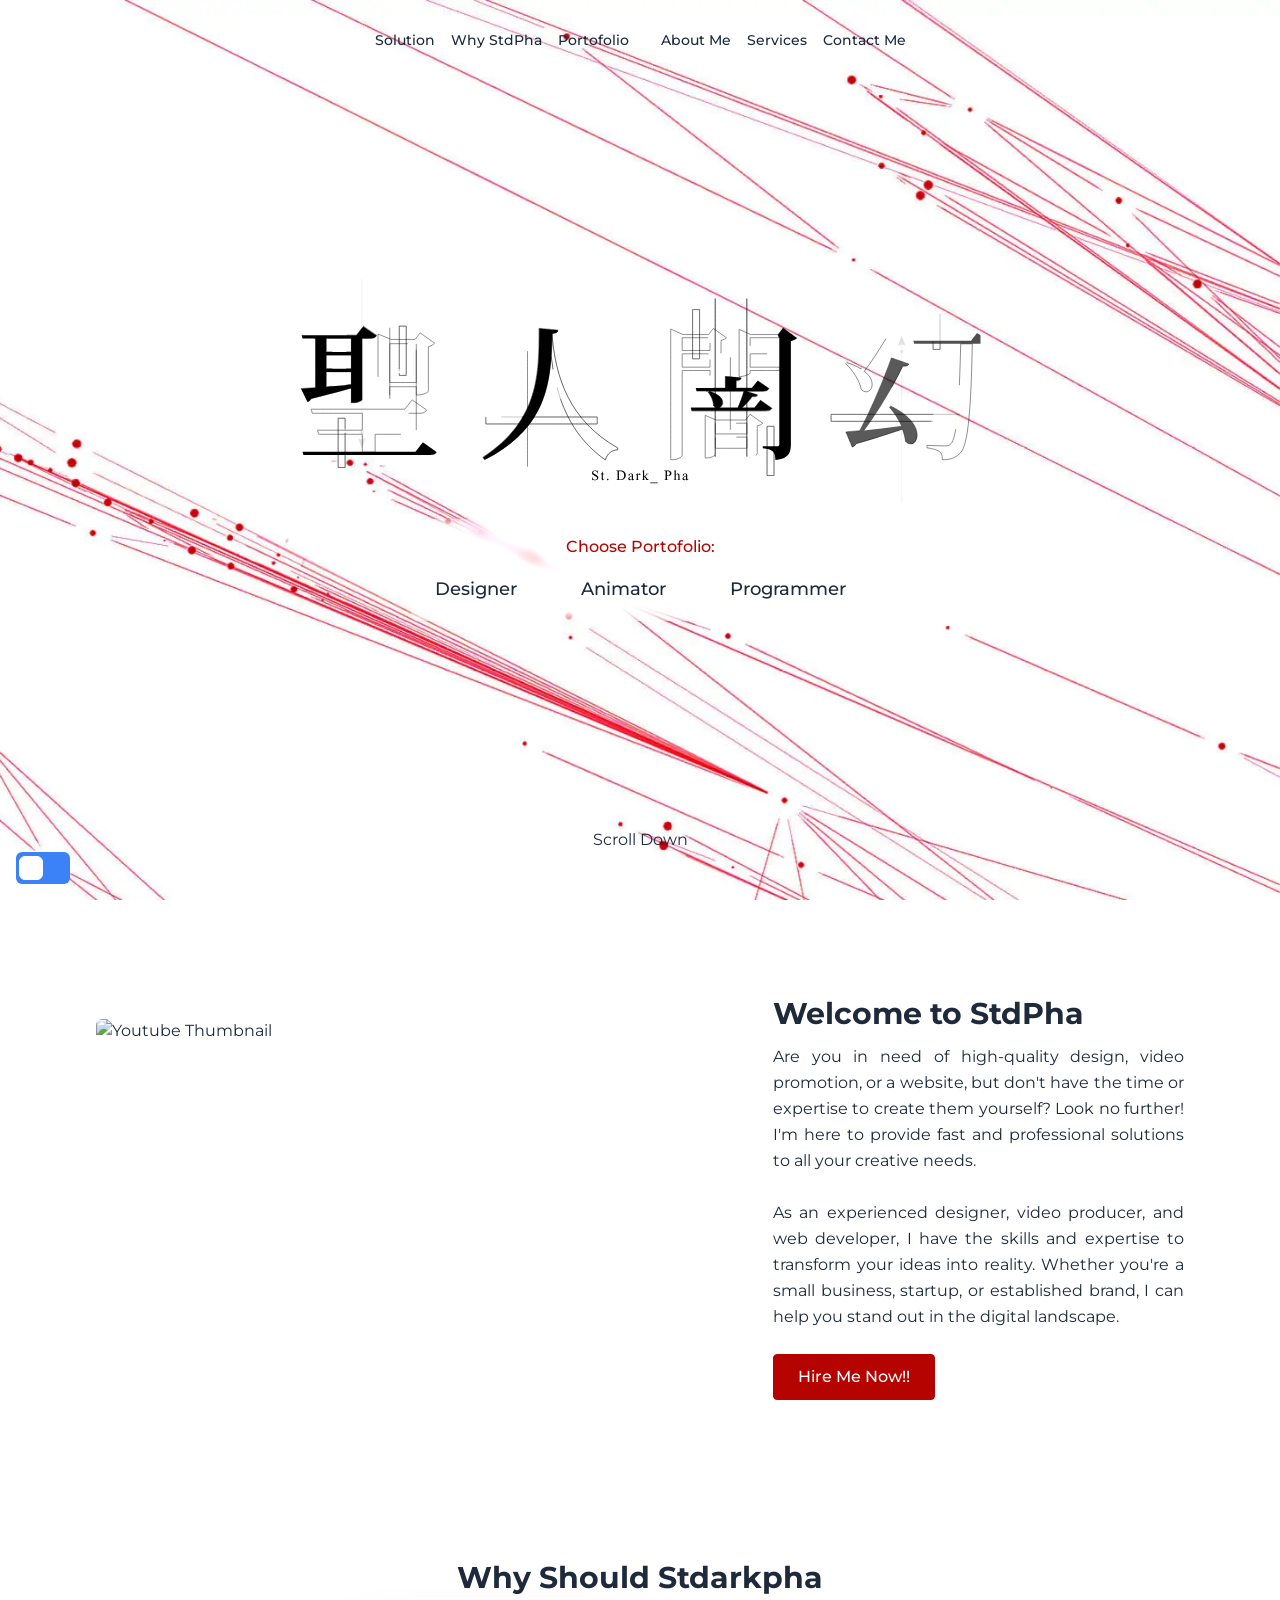
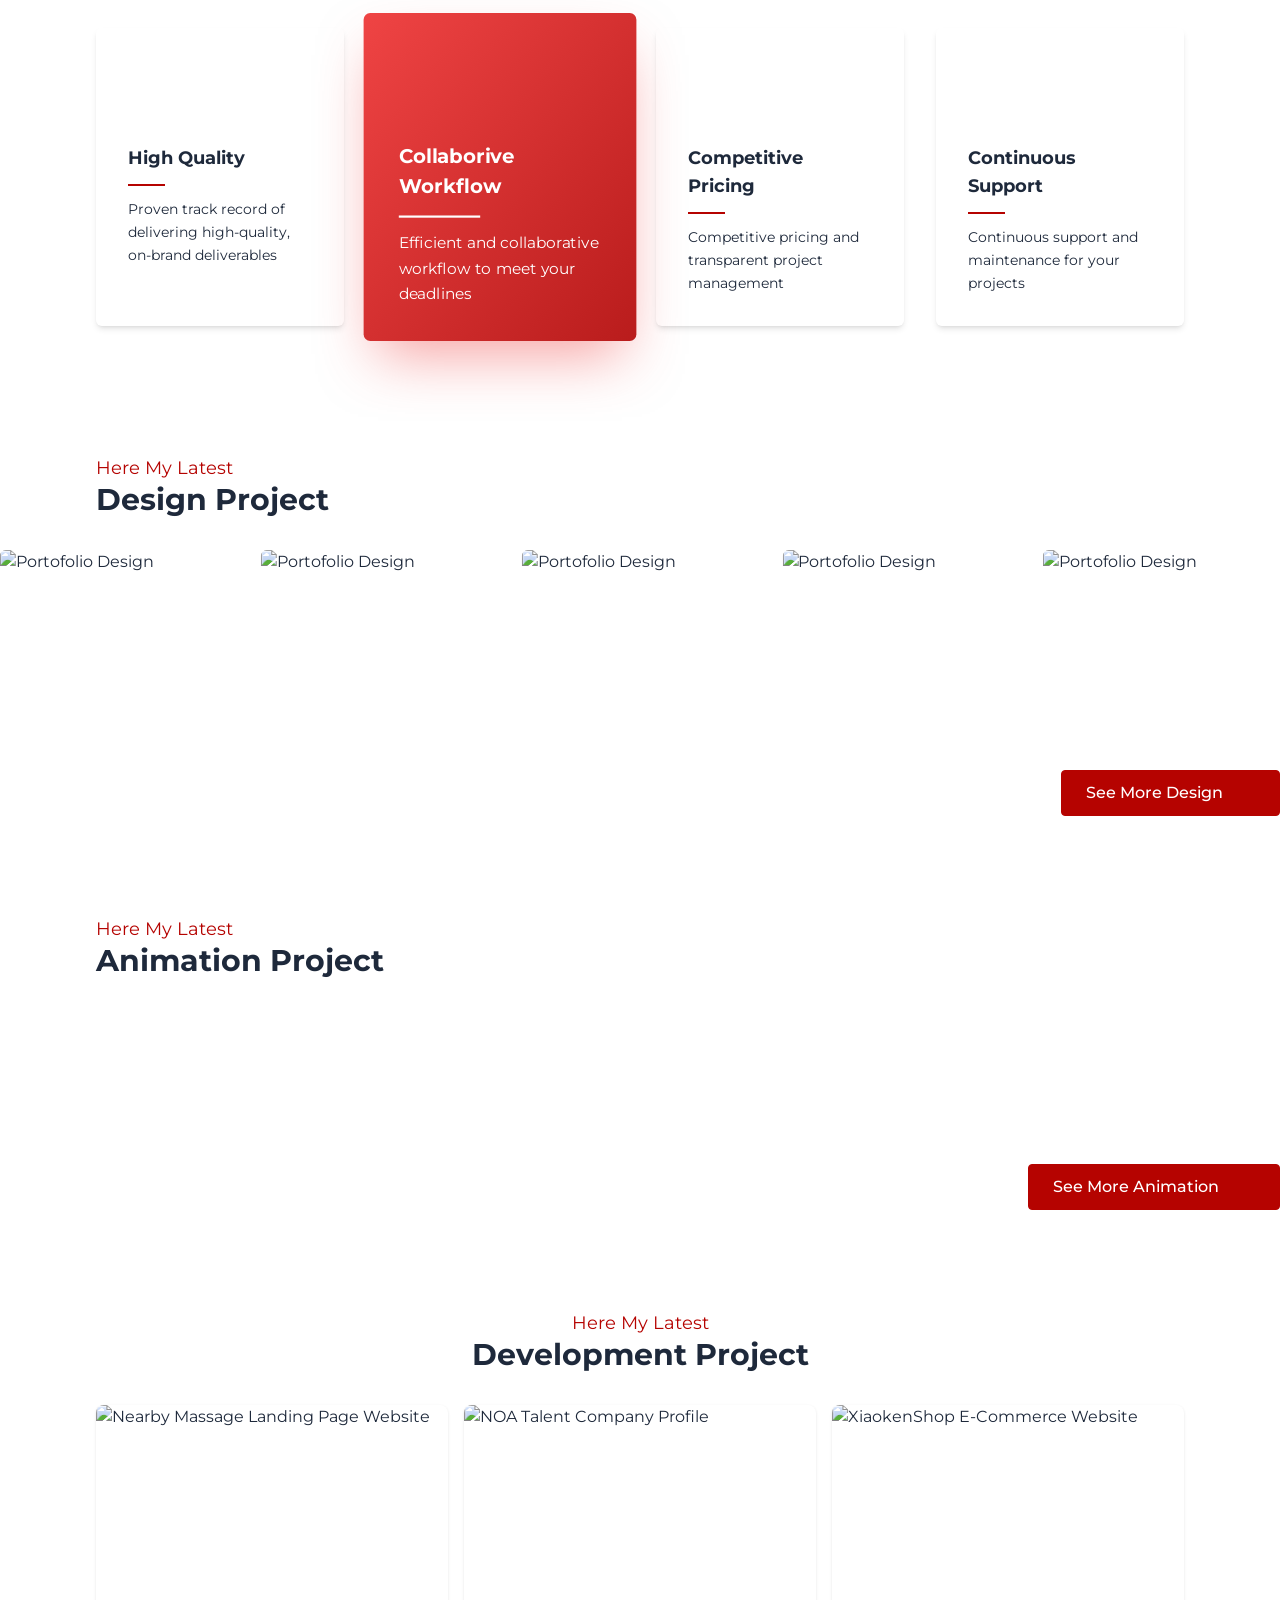
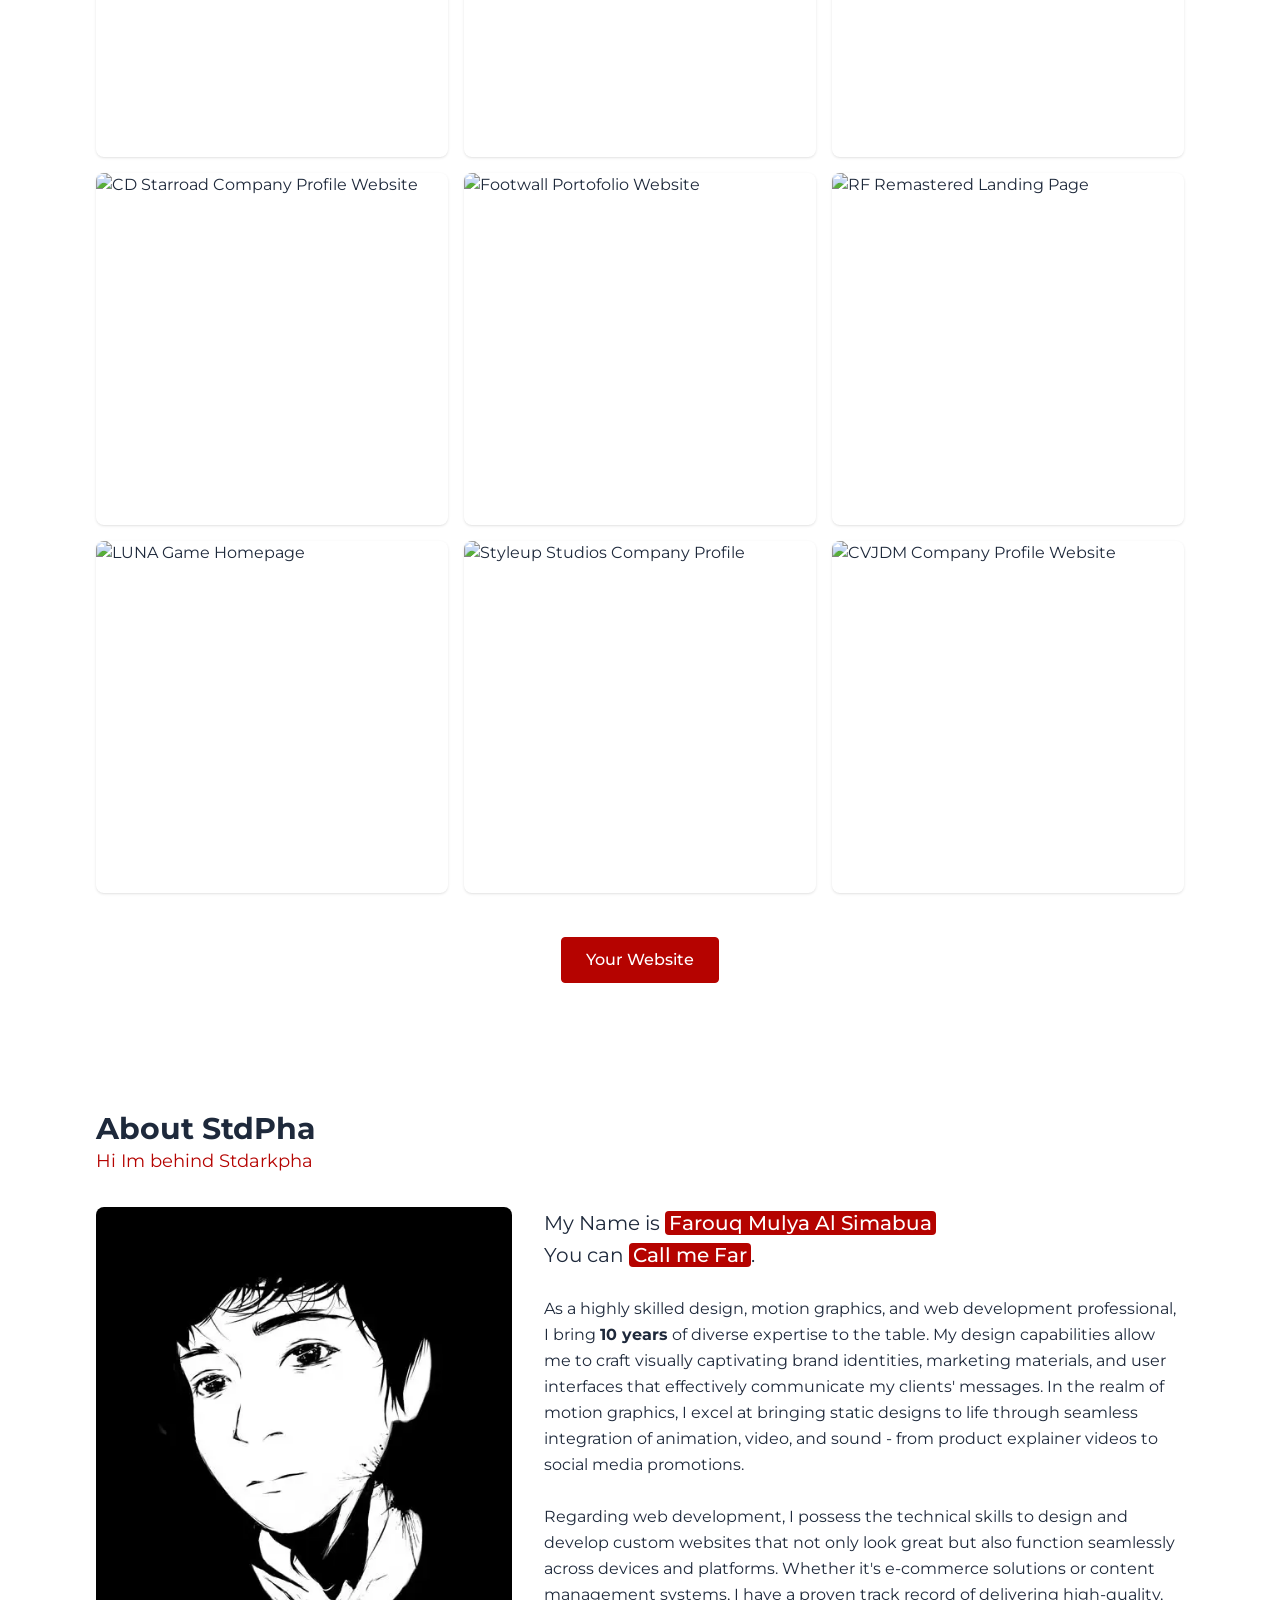
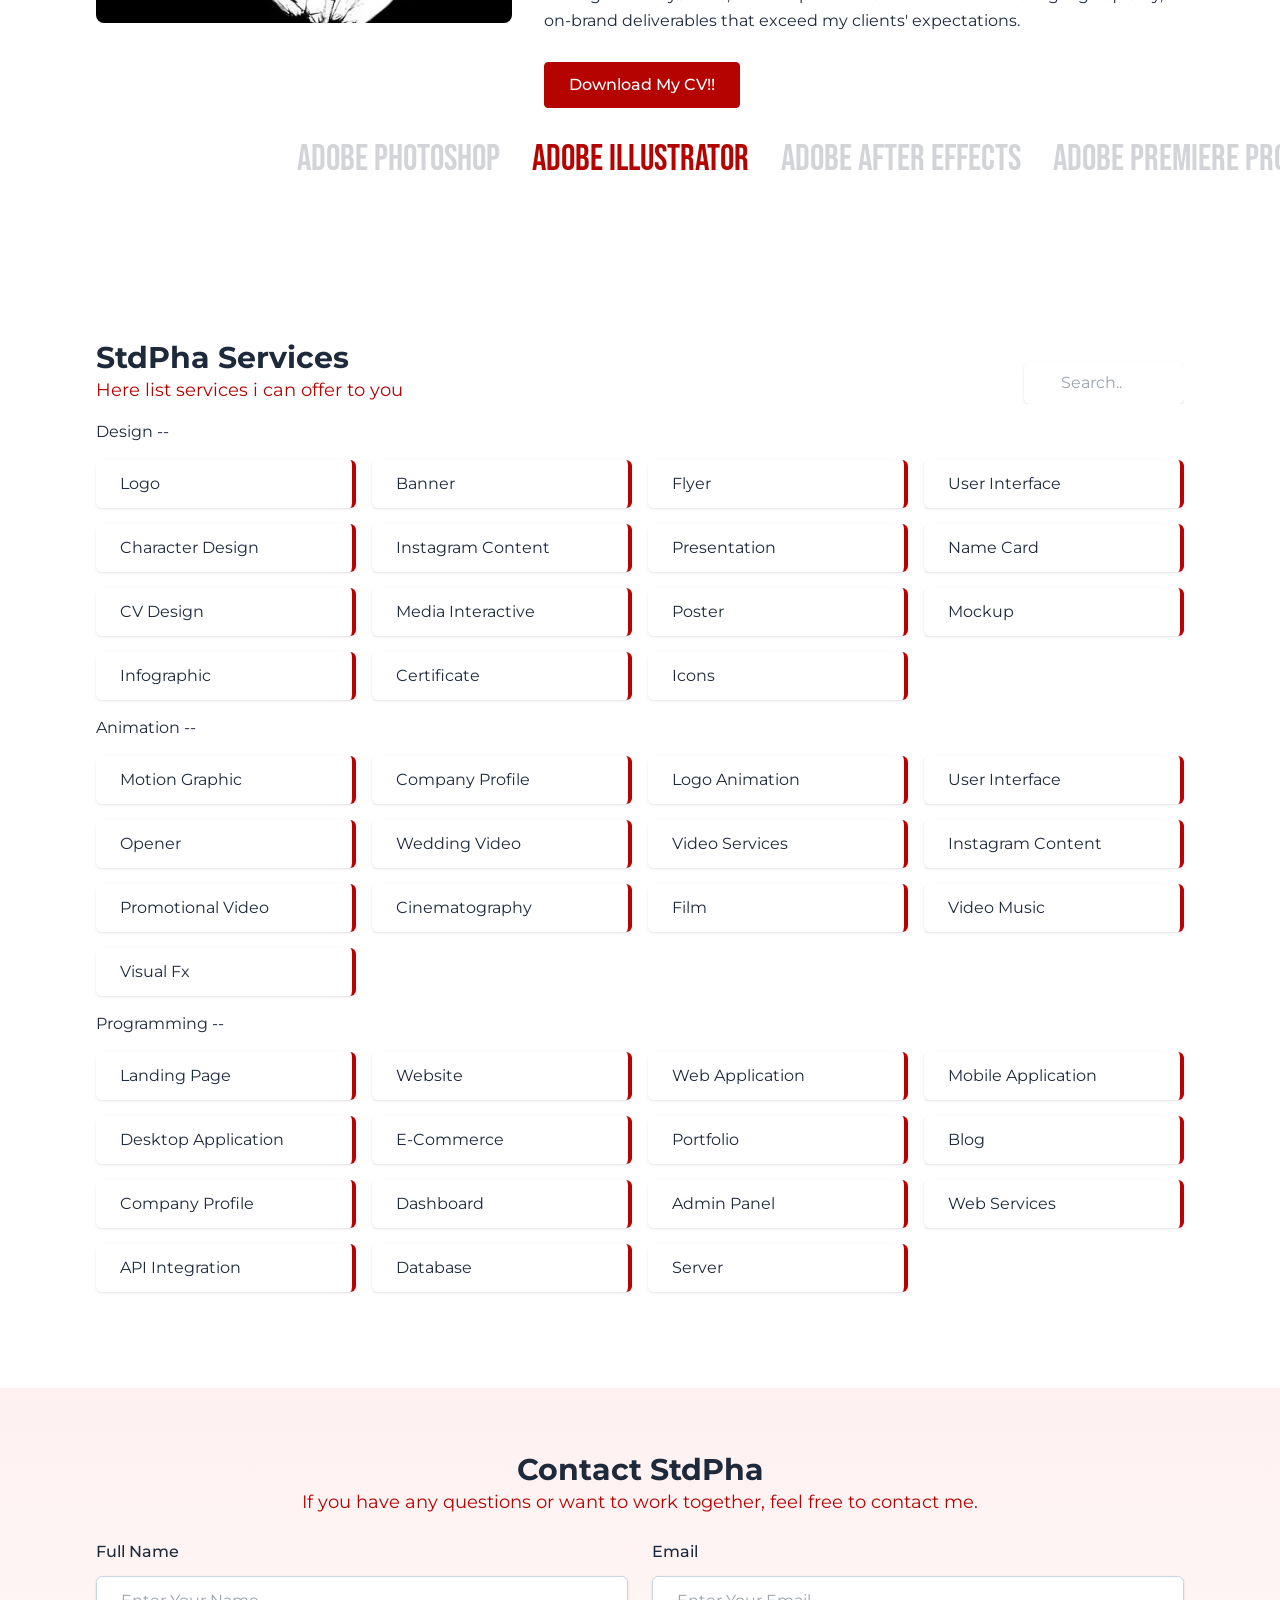
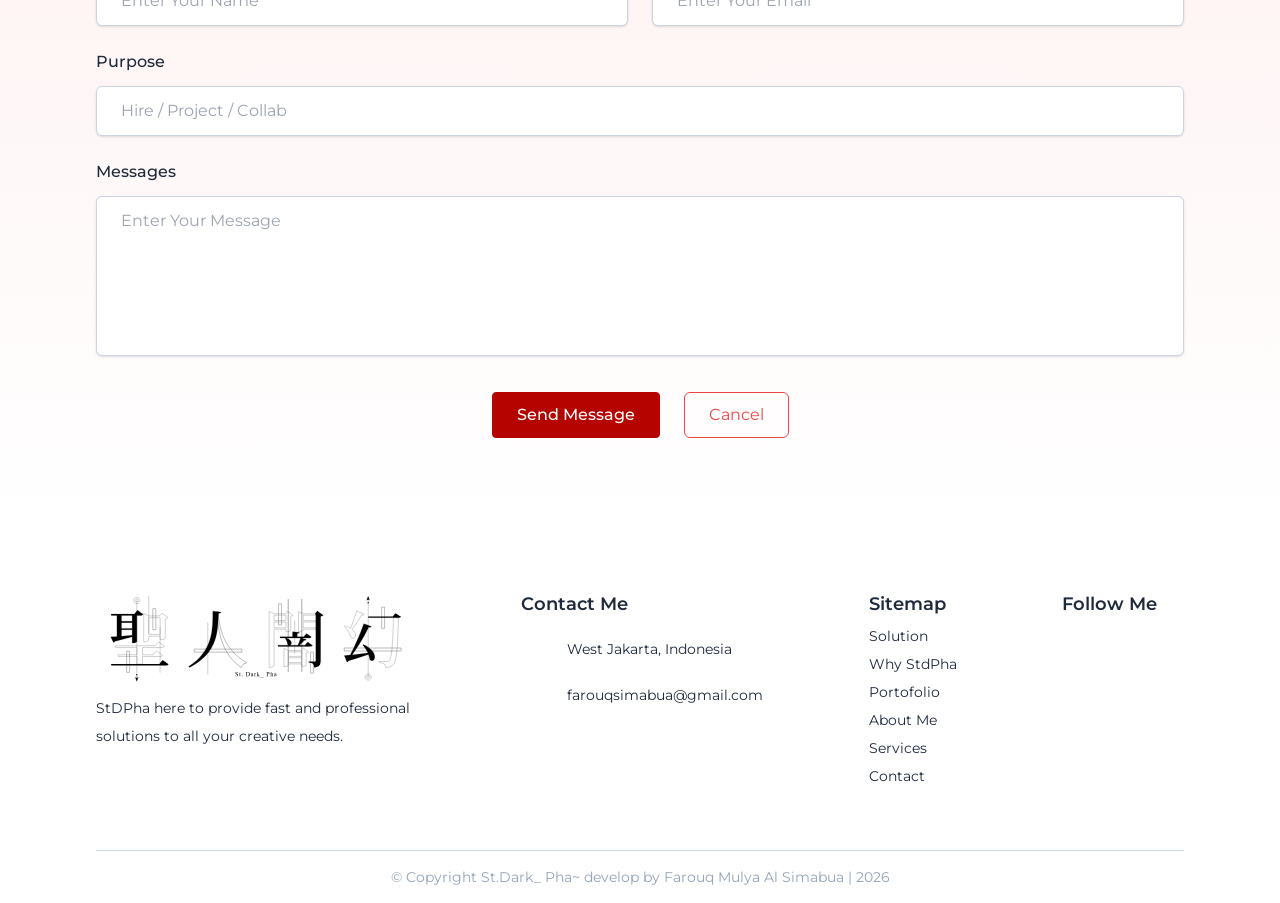
==== commit 326de9b5: "init new portofolio" ====
--- a/index.html
+++ b/index.html
@@ -1,573 +1,30 @@
-<!DOCTYPE html>
-<html lang="en" data-mode="night">
-   <head>
-      <meta http-equiv="Content-Type" content="text/html; charset=utf-8" />
-      <!-- Global site tag (gtag.js) - Google Analytics -->
-      <script async src="https://www.googletagmanager.com/gtag/js?id=UA-151305442-1"></script>
-      <script>
-         window.dataLayer = window.dataLayer || [];
-         function gtag() {
-            dataLayer.push(arguments);
-         }
-         gtag("js", new Date());
-
-         gtag("config", "UA-151305442-1");
-      </script>
-
-      <title>St.Dark_Pha | Your Digital Services Partners</title>
-
-      <meta name="theme-color" content="#275EFE" />
-      <meta name="viewport" content="width=device-width, initial-scale=1.0" />
-
-      <!-- Primary Meta Tags -->
-      <meta name="title" content="stdarkpha | Your Digital Services Partners" />
-      <meta name="description" content="stdarkpha is a freelancer that working around design, video services, and website. It's service available about 24 hour so you can ask anytime. just simply fill the form or contact at +628984288566" />
-      <meta name="keywords" content="stdarkpha, St.Dark_Pha, stdpha site, graphic design, video editor, web developer, freelancer, faster work, cheap prices, kerja cepat, harga murah, hasil berkualitas, desainer, video editing" />
-      <link rel="canonical" href="https://www.stdpha.site/" />
-      <meta http-equiv="X-UA-Compatible" content="IE=edge" />
-      <meta name="robots" content="index, follow" />
-      <link rel="shortcut icon" href="src/ico.png" />
-
-      <!-- Open Graph / Facebook -->
-      <meta property="og:type" content="website" />
-      <meta property="og:url" content="https://stdpha.site/" />
-      <meta property="og:title" content="stdarkpha | Your Digital Services Partners" />
-      <meta property="og:description" content="stdarkpha is a freelancer that working around design, video services, and website. It's service available about 24 hour so you can ask anytime. just simply fill the form or contact at +628984288566" />
-      <meta property="og:image" content="src/preview.jpg" />
-
-      <!-- Twitter -->
-      <meta property="twitter:card" content="summary_large_image" />
-      <meta property="twitter:url" content="https://stdpha.site/" />
-      <meta property="twitter:title" content="stdarkpha | Your Digital Services Partners" />
-      <meta property="twitter:description" content="stdarkpha is a freelancer that working around design, video services, and website. It's service available about 24 hour so you can ask anytime. just simply fill the form or contact at +628984288566" />
-      <meta property="twitter:image" content="src/preview.jpg" />
-
-      <!-- Web Resources -->
-      <script src="https://kit.fontawesome.com/0aa1f9181b.js" crossorigin="anonymous"></script>
-      <link href="https://fonts.googleapis.com/css?family=Montserrat:400,500,600,800&display=swap" rel="stylesheet" />
-      <link rel="stylesheet" href="https://cdnjs.cloudflare.com/ajax/libs/Swiper/4.5.1/css/swiper.min.css" />
-      <link rel="stylesheet" href="https://cdnjs.cloudflare.com/ajax/libs/lightcase/2.5.0/css/lightcase.min.css" />
-      <link href="https://unpkg.com/aos@2.3.1/dist/aos.css" rel="stylesheet" />
-      <link rel="stylesheet" href="css/style.css" />
-   </head>
-   <body>
-      <!-- Theme Switcher -->
-      <label class="switch">
-         <input type="checkbox" checked id="theme-switch" />
-         <span class="slider round"></span>
-      </label>
-
-      <!-- Navigasi Mobile -->
-      <div class="menu-btn" onclick="menu(this)">
-         <div class="bar1"></div>
-         <div class="bar2"></div>
-         <div class="bar3"></div>
-      </div>
-
-      <div id="mobile">
-         <div class="list-menu">
-            <a href="#reason">Why StDarkPha</a>
-            <a href="#design">Portofolio</a>
-            <a href="#services">Services</a>
-            <a href="#about">About Me</a>
-            <a href="#hire">Hire Me</a>
-            <a href="#contact">Contact Me</a>
-         </div>
-      </div>
-
-      <!-- Navigasi -->
-      <nav>
-         <div class="container">
-            <a href="#root" id="logo" style="order: 2">
-               <h1 id="logo-brand">STDARKPHA</h1>
-               <img src="src/logo.png" height="50px" alt="Website Logo" />
-            </a>
-            <div class="list left" style="order: 1">
-               <a href="#reason">Why StDarkPha</a>
-               <a href="#design">Portofolio</a>
-               <a href="#services">Services</a>
-            </div>
-            <div class="list right" style="order: 3">
-               <a href="#about">About Me</a>
-               <a href="#hire">Hire Me</a>
-               <a href="#contact">Contact Me</a>
-            </div>
-         </div>
-      </nav>
-
-      <!-- Hero Landing -->
-      <header id="root">
-         <div id="loader"></div>
-
-         <div class="list-skill">
-            <p class="skill">Designer</p>
-            <p class="skill">Video Editor</p>
-            <p class="skill">Web Developer</p>
-         </div>
-         <a href="#masalah" class="next">
-            <p>Scrolldown</p>
-            <div class="arrow"></div>
-         </a>
-      </header>
-
-      <!-- Starline Content -->
-      <section id="masalah" class="problem">
-         <div class="container">
-            <div class="needed" data-aos="fade-up"><img width="100%" height="100%" src="src/Asset.png" alt="" /></div>
-            <div class="solution">
-               <div class="box">
-                  <p data-aos="fade-right" data-aos-delay="100">Do you need design, video promotion, or website but dont know how to create and need it fast??</p>
-                  <p data-aos="fade-right" data-aos-delay="200">Dont worry Im here to help all your problem</p>
-               </div>
-               <a data-aos="fade-up" data-aos-delay="400" data-aos-offset="200" href="#hire" class="btn">Hire Me Now</a>
-            </div>
-         </div>
-      </section>
-
-      <section id="reason">
-         <h1 style="text-align: center" data-aos="fade-up">Why Should Stdarkpha</h1>
-         <div class="container">
-            <div data-aos="fade-left" class="box">
-               <img class="icon-reason" src="src/icon.png" alt="" />
-               <div>
-                  <h2>Available 24 Hours</h2>
-                  <hr />
-                  <p>My services is available in 24 hour so you can ask me anytime</p>
-               </div>
-            </div>
-            <div data-aos="fade-up" data-aos-delay="500" class="box">
-               <img class="icon-reason" src="src/icon2.png" alt="" />
-               <div>
-                  <h2>Faster Work</h2>
-                  <hr />
-                  <p>I solve your problem faster than the other with amazing result that can surprise you</p>
-               </div>
-            </div>
-            <div data-aos="fade-right" class="box">
-               <img class="icon-reason" src="src/icon3.png" alt="" />
-               <div>
-                  <h2>Ultimate Satisfaction</h2>
-                  <hr />
-                  <p>Every project budget will be negotiated until you're satisfied</p>
-               </div>
-            </div>
-         </div>
-      </section>
-
-      <section id="design" class="portofolio">
-         <div class="container">
-            <p data-aos="fade-right">Heres My Lastest</p>
-            <h1 data-aos="zoom-out-up" data-aos-delay="400">Design Project</h1>
-         </div>
-         <div data-aos="fade" data-aos-delay="600" id="design-swiper" class="swiper-container">
-            <div class="swiper-wrapper">
-               <a
-                  href="https://images-wixmp-ed30a86b8c4ca887773594c2.wixmp.com/f/1de9b8f5-928d-4e9d-bc14-f2440933b095/dfmsip7-2fad7c36-2c52-4333-acfd-9b80901927f8.png?token=eyJ0eXAiOiJKV1QiLCJhbGciOiJIUzI1NiJ9.[base64].W1TXCWgTsSVQZv4c3ziWzvvrn99Ictd0gAonimWlmNk"
-                  data-rel="lightcase"
-                  title=""
-                  class="swiper-slide"
-               >
-                  <img
-                     src="https://images-wixmp-ed30a86b8c4ca887773594c2.wixmp.com/f/1de9b8f5-928d-4e9d-bc14-f2440933b095/dfmsip7-2fad7c36-2c52-4333-acfd-9b80901927f8.png?token=eyJ0eXAiOiJKV1QiLCJhbGciOiJIUzI1NiJ9.[base64].W1TXCWgTsSVQZv4c3ziWzvvrn99Ictd0gAonimWlmNk"
-                     alt=""
-                  />
-               </a>
-               <a
-                  href="https://images-wixmp-ed30a86b8c4ca887773594c2.wixmp.com/f/1de9b8f5-928d-4e9d-bc14-f2440933b095/dfm1h7e-d4a54210-003f-43ae-b543-c10de8395ef5.jpg/v1/fill/w_894,h_894,q_70,strp/walnut_by_stdarkphantom_dfm1h7e-pre.jpg?token=eyJ0eXAiOiJKV1QiLCJhbGciOiJIUzI1NiJ9.[base64].w2yM9VGuMDackuC_uU3ZS1YBIlXQ2xmYFQCpzYK6Dic"
-                  data-rel="lightcase"
-                  title=""
-                  class="swiper-slide"
-               >
-                  <img
-                     src="https://images-wixmp-ed30a86b8c4ca887773594c2.wixmp.com/f/1de9b8f5-928d-4e9d-bc14-f2440933b095/dfm1h7e-d4a54210-003f-43ae-b543-c10de8395ef5.jpg/v1/fill/w_894,h_894,q_70,strp/walnut_by_stdarkphantom_dfm1h7e-pre.jpg?token=eyJ0eXAiOiJKV1QiLCJhbGciOiJIUzI1NiJ9.[base64].w2yM9VGuMDackuC_uU3ZS1YBIlXQ2xmYFQCpzYK6Dic"
-                     alt=""
-                  />
-               </a>
-               <a
-                  href="https://images-wixmp-ed30a86b8c4ca887773594c2.wixmp.com/f/1de9b8f5-928d-4e9d-bc14-f2440933b095/dfecr2i-5cf0c8d1-f906-4dc2-bf30-a1e067a2ba63.jpg/v1/fill/w_438,h_1825,q_70,strp/desktop_ver_by_stdarkphantom_dfecr2i-pre.jpg?token=eyJ0eXAiOiJKV1QiLCJhbGciOiJIUzI1NiJ9.[base64].S5q0q9OWLyKl-JYd29tsB95Ke9MInuKCmF0P53J4ed0"
-                  data-rel="lightcase"
-                  title=""
-                  class="swiper-slide"
-               >
-                  <img
-                     src="https://images-wixmp-ed30a86b8c4ca887773594c2.wixmp.com/f/1de9b8f5-928d-4e9d-bc14-f2440933b095/dfecr2i-5cf0c8d1-f906-4dc2-bf30-a1e067a2ba63.jpg/v1/fill/w_438,h_1825,q_70,strp/desktop_ver_by_stdarkphantom_dfecr2i-pre.jpg?token=eyJ0eXAiOiJKV1QiLCJhbGciOiJIUzI1NiJ9.[base64].S5q0q9OWLyKl-JYd29tsB95Ke9MInuKCmF0P53J4ed0"
-                     alt=""
-                  />
-               </a>
-
-               <a
-                  href="https://images-wixmp-ed30a86b8c4ca887773594c2.wixmp.com/f/1de9b8f5-928d-4e9d-bc14-f2440933b095/dfirahm-6b0b8dfa-7390-43f5-a39c-804f7cab8c78.jpg/v1/fill/w_894,h_894,q_70,strp/suka_karakter_imut_by_stdarkphantom_dfirahm-pre.jpg?token=eyJ0eXAiOiJKV1QiLCJhbGciOiJIUzI1NiJ9.[base64].UZICW--p05bmKg6l1GV_8sr1Erl0CisIE9ZspuV0Zh8"
-                  data-rel="lightcase"
-                  title=""
-                  class="swiper-slide"
-               >
-                  <img
-                     src="https://images-wixmp-ed30a86b8c4ca887773594c2.wixmp.com/f/1de9b8f5-928d-4e9d-bc14-f2440933b095/dfirahm-6b0b8dfa-7390-43f5-a39c-804f7cab8c78.jpg/v1/fill/w_894,h_894,q_70,strp/suka_karakter_imut_by_stdarkphantom_dfirahm-pre.jpg?token=eyJ0eXAiOiJKV1QiLCJhbGciOiJIUzI1NiJ9.[base64].UZICW--p05bmKg6l1GV_8sr1Erl0CisIE9ZspuV0Zh8"
-                     alt=""
-                  />
-               </a>
-               <a
-                  href="https://images-wixmp-ed30a86b8c4ca887773594c2.wixmp.com/f/1de9b8f5-928d-4e9d-bc14-f2440933b095/dfcbyz8-3400872c-d684-4ab9-aa4e-d2e9a99a0715.jpg/v1/fill/w_444,h_1798,q_70,strp/01_luna_landing_page_by_stdarkphantom_dfcbyz8-pre.jpg?token=eyJ0eXAiOiJKV1QiLCJhbGciOiJIUzI1NiJ9.[base64].SOwkZfjGO12O_0h3Y1Rd6G4Xz_eQDCGqADjfzPfQL94"
-                  data-rel="lightcase"
-                  title=""
-                  class="swiper-slide"
-               >
-                  <img
-                     src="https://images-wixmp-ed30a86b8c4ca887773594c2.wixmp.com/f/1de9b8f5-928d-4e9d-bc14-f2440933b095/dfcbyz8-3400872c-d684-4ab9-aa4e-d2e9a99a0715.jpg/v1/fill/w_444,h_1798,q_70,strp/01_luna_landing_page_by_stdarkphantom_dfcbyz8-pre.jpg?token=eyJ0eXAiOiJKV1QiLCJhbGciOiJIUzI1NiJ9.[base64].SOwkZfjGO12O_0h3Y1Rd6G4Xz_eQDCGqADjfzPfQL94"
-                     alt=""
-                  />
-               </a>
-               <a
-                  href="https://images-wixmp-ed30a86b8c4ca887773594c2.wixmp.com/f/1de9b8f5-928d-4e9d-bc14-f2440933b095/dfd84ed-bef5935d-8aa0-4b15-931f-9dc816a6cfb5.jpg/v1/fill/w_894,h_894,q_70,strp/weekly_shop_by_stdarkphantom_dfd84ed-pre.jpg?token=eyJ0eXAiOiJKV1QiLCJhbGciOiJIUzI1NiJ9.[base64].0Wcz4OzpyrcQnSb6HYalEql0oIBTaqG9xr7qgUIA_G0"
-                  data-rel="lightcase"
-                  title=""
-                  class="swiper-slide"
-               >
-                  <img
-                     src="https://images-wixmp-ed30a86b8c4ca887773594c2.wixmp.com/f/1de9b8f5-928d-4e9d-bc14-f2440933b095/dfd84ed-bef5935d-8aa0-4b15-931f-9dc816a6cfb5.jpg/v1/fill/w_894,h_894,q_70,strp/weekly_shop_by_stdarkphantom_dfd84ed-pre.jpg?token=eyJ0eXAiOiJKV1QiLCJhbGciOiJIUzI1NiJ9.[base64].0Wcz4OzpyrcQnSb6HYalEql0oIBTaqG9xr7qgUIA_G0"
-                     alt=""
-                  />
-               </a>
-               <a
-                  href="https://images-wixmp-ed30a86b8c4ca887773594c2.wixmp.com/f/1de9b8f5-928d-4e9d-bc14-f2440933b095/dfd0xm8-2c30b3b9-bf74-4fd5-b869-ddecde385445.jpg/v1/fill/w_894,h_894,q_70,strp/blue_carnivalv2_by_stdarkphantom_dfd0xm8-pre.jpg?token=eyJ0eXAiOiJKV1QiLCJhbGciOiJIUzI1NiJ9.[base64].wZtM8s9aFCS9e6qXVTG48KN9VRnHPEJFMu4HxBz2vjI"
-                  data-rel="lightcase"
-                  title=""
-                  class="swiper-slide"
-               >
-                  <img
-                     src="https://images-wixmp-ed30a86b8c4ca887773594c2.wixmp.com/f/1de9b8f5-928d-4e9d-bc14-f2440933b095/dfd0xm8-2c30b3b9-bf74-4fd5-b869-ddecde385445.jpg/v1/fill/w_894,h_894,q_70,strp/blue_carnivalv2_by_stdarkphantom_dfd0xm8-pre.jpg?token=eyJ0eXAiOiJKV1QiLCJhbGciOiJIUzI1NiJ9.[base64].wZtM8s9aFCS9e6qXVTG48KN9VRnHPEJFMu4HxBz2vjI"
-                     alt=""
-                  />
-               </a>
-               <a
-                  href="https://images-wixmp-ed30a86b8c4ca887773594c2.wixmp.com/f/1de9b8f5-928d-4e9d-bc14-f2440933b095/dfdfqlw-e0e95cfb-a490-4908-ab85-9df0de379ecf.jpg/v1/fill/w_894,h_894,q_70,strp/special_support_by_stdarkphantom_dfdfqlw-pre.jpg?token=eyJ0eXAiOiJKV1QiLCJhbGciOiJIUzI1NiJ9.[base64].WHMPhavaRoeBRQ6C3ltWgc9ELAyA2a2YIjv2cvohpeM"
-                  data-rel="lightcase"
-                  title=""
-                  class="swiper-slide"
-               >
-                  <img
-                     src="https://images-wixmp-ed30a86b8c4ca887773594c2.wixmp.com/f/1de9b8f5-928d-4e9d-bc14-f2440933b095/dfdfqlw-e0e95cfb-a490-4908-ab85-9df0de379ecf.jpg/v1/fill/w_894,h_894,q_70,strp/special_support_by_stdarkphantom_dfdfqlw-pre.jpg?token=eyJ0eXAiOiJKV1QiLCJhbGciOiJIUzI1NiJ9.[base64].WHMPhavaRoeBRQ6C3ltWgc9ELAyA2a2YIjv2cvohpeM"
-                     alt=""
-                  />
-               </a>
-
-               <a
-                  href="https://images-wixmp-ed30a86b8c4ca887773594c2.wixmp.com/f/1de9b8f5-928d-4e9d-bc14-f2440933b095/ddunnb3-9a2cd297-39f7-4cba-b6ae-ec6f1e2cf3b7.png/v1/fill/w_580,h_1378,q_70,strp/invisee_by_stdarkphantom_ddunnb3-pre.jpg?token=eyJ0eXAiOiJKV1QiLCJhbGciOiJIUzI1NiJ9.[base64].YeICovCoV9fZUJt4CmEqUJEbepwxjBOxjOaiQFjFbV4"
-                  data-rel="lightcase"
-                  title=""
-                  class="swiper-slide"
-               >
-                  <img
-                     src="https://images-wixmp-ed30a86b8c4ca887773594c2.wixmp.com/f/1de9b8f5-928d-4e9d-bc14-f2440933b095/ddunnb3-9a2cd297-39f7-4cba-b6ae-ec6f1e2cf3b7.png/v1/fill/w_580,h_1378,q_70,strp/invisee_by_stdarkphantom_ddunnb3-pre.jpg?token=eyJ0eXAiOiJKV1QiLCJhbGciOiJIUzI1NiJ9.[base64].YeICovCoV9fZUJt4CmEqUJEbepwxjBOxjOaiQFjFbV4"
-                     alt=""
-                  />
-               </a>
-            </div>
-            <!-- Add Pagination -->
-            <div class="swiper-scrollbar"></div>
-         </div>
-         <a data-aos="fade-left" data-aos-offset="0" data-aos-delay="400" href="https://sta.sh/21kko07xxwlf" target="_blank" class="btn">See More <i class="fas fa-long-arrow-alt-right"></i></a>
-      </section>
-
-      <section id="editing" class="portofolio">
-         <div class="container">
-            <p data-aos="fade-right">Heres My Lastest</p>
-            <h1 data-aos="zoom-out-up" data-aos-delay="400">Editing Project</h1>
-         </div>
-         <div data-aos="fade" data-aos-delay="600" id="editing-swiper" class="swiper-container">
-            <div class="swiper-wrapper">
-               <div class="swiper-slide"><iframe width="100%" height="100%" src="https://www.youtube.com/embed/HeA1g-G2vaM?modestbranding=1&autohide=1&showinfo=0&rel=0" frameborder="0" allowfullscreen></iframe></div>
-
-               <div class="swiper-slide"><iframe width="100%" height="100%" src="https://www.youtube.com/embed/Gk1MOm3nt2w?modestbranding=1&autohide=1&showinfo=0&rel=0" frameborder="0" allowfullscreen></iframe></div>
-
-               <div class="swiper-slide"><iframe width="100%" height="100%" src="https://www.youtube.com/embed/NBw74Fq0phQ?modestbranding=1&autohide=1&showinfo=0&rel=0" frameborder="0" allowfullscreen></iframe></div>
-
-               <div class="swiper-slide"><iframe width="100%" height="100%" src="https://www.youtube.com/embed/_N7wa7_GKvs?modestbranding=1&autohide=1&showinfo=0&rel=0" frameborder="0" allowfullscreen></iframe></div>
-
-               <div class="swiper-slide"><iframe width="100%" height="100%" src="https://www.youtube.com/embed/nfY7ANkLoaY?modestbranding=1&autohide=1&showinfo=0&rel=0" frameborder="0" allowfullscreen></iframe></div>
-
-               <div class="swiper-slide"><iframe width="100%" height="100%" src="https://www.youtube.com/embed/yjC7uKZT4ms?modestbranding=1&autohide=1&showinfo=0&rel=0" frameborder="0" allowfullscreen></iframe></div>
-            </div>
-            <div class="swiper-button-next"></div>
-            <div class="swiper-button-prev"></div>
-         </div>
-         <a data-aos="fade-left" data-aos-offset="0" data-aos-delay="400" href="https://www.youtube.com/playlist?list=PLOnFKtZkEEAJokfsydjeRld0yd9HAm3Gr" target="_blank" class="btn">See More <i class="fas fa-long-arrow-alt-right"></i></a>
-      </section>
-
-      <section id="website" class="portofolio">
-         <div class="container">
-            <p data-aos="fade-right">Heres My Lastest</p>
-            <h1 data-aos="fade">Website Project</h1>
-            <div class="website">
-               <div data-aos="fade-up" data-aos-delay="500" class="box web1">
-                  <img src="src/linklik.jpg" alt="" />
-                  <div class="overlay">
-                     <div class="text">Linklik</div>
-                     <a href="https://linklik.id/" class="btn">See Website</a>
-                  </div>
-               </div>
-               <div data-aos="fade-up" data-aos-delay="100" class="box web2">
-                  <img src="src/cvjdm.jpg" alt="" />
-                  <div class="overlay">
-                     <div class="text">CVJDM</div>
-                     <a href="https://cvjdm.com/" class="btn">See Website</a>
-                  </div>
-               </div>
-               <div data-aos="fade-up" data-aos-delay="300" class="box web3">
-                  <img src="src/styleup.jpg" alt="" />
-                  <div class="overlay">
-                     <div class="text">Styleup Studios</div>
-                     <a href="https://styleupstudios.com/" class="btn">See Website</a>
-                  </div>
-               </div>
-
-               <div data-aos="fade-up" data-aos-delay="100" class="box web4">
-                  <div class="overlay">
-                     <div class="text">Lemonade</div>
-                     <a href="https://l-cq.com/" class="btn">See Website</a>
-                  </div>
-                  <img src="src/lemonade.jpg" alt="" />
-               </div>
-               <div data-aos="fade-up" data-aos-delay="300" class="box build">
-                  <h2>Your Website</h2>
-                  <a href="#hire" class="btn">Lets Build Now</a>
-               </div>
-            </div>
-         </div>
-      </section>
-
-      <section id="services">
-         <div class="container">
-            <h1 data-aos="fade" data-aos-once="true">StDarkPha</h1>
-            <p data-aos="fade-right" data-aos-once="true" data-aos-delay="400">Here list services i can offer to you</p>
-
-            <div class="search-bar">
-               <h2 data-aos="fade-up" data-aos-once="true">Design --</h2>
-               <input data-aos="fade-up" data-aos-delay="200" data-aos-once="true" type="text" id="search" placeholder="Search for services.." />
-            </div>
-
-            <div data-aos="zoom-out" data-aos-once="true" class="grid">
-               <li class="list-design">Logo</li>
-               <li class="list-design">Banner</li>
-               <li class="list-design">Flyer</li>
-               <li class="list-design">User Interface</li>
-               <li class="list-design">Character Design</li>
-               <li class="list-design">Instagram Content</li>
-               <li class="list-design">Presentation</li>
-               <li class="list-design">Name Card</li>
-               <li class="list-design">CV Design</li>
-               <li class="list-design">Media Interactive</li>
-               <li class="list-design">Poster</li>
-               <li class="list-design">Mockup</li>
-               <li class="list-design">Infographic</li>
-               <li class="list-design">Certificate</li>
-               <li class="list-design">Icons</li>
-            </div>
-
-            <h2 data-aos="fade-up" data-aos-once="true">Animation --</h2>
-            <div data-aos="zoom-out" data-aos-once="true" class="grid">
-               <li class="list-video">Motion Graphic</li>
-               <li class="list-video">Company Profile</li>
-               <li class="list-video">Logo Animation</li>
-               <li class="list-video">User Interface</li>
-               <li class="list-video">Opener</li>
-               <li class="list-video">Wedding Video</li>
-               <li class="list-video">Video Services</li>
-               <li class="list-video">Instagram Content</li>
-               <li class="list-video">Promotional Video</li>
-               <li class="list-video">Cinematography</li>
-               <li class="list-video">Film</li>
-               <li class="list-video">Video Music</li>
-               <li class="list-video">Visual Fx</li>
-            </div>
-
-            <h2 data-aos="fade-up" data-aos-once="true">Website --</h2>
-            <div data-aos="zoom-out" data-aos-offset="400" data-aos-once="true" class="grid">
-               <li class="list-web">Dashboard</li>
-               <li class="list-web">Login Form</li>
-               <li class="list-web">Design Website</li>
-               <li class="list-web">User Interface (UI)</li>
-               <li class="list-web">User Experience (UX)</li>
-               <li class="list-web">Front-End Website</li>
-               <li class="list-web">Website Development</li>
-               <li class="list-web">SEO</li>
-            </div>
-         </div>
-      </section>
-
-      <section id="about">
-         <div class="container">
-            <h1 data-aos="fade-right" data-aos-once="true">About StDarkPha</h1>
-
-            <div class="about">
-               <div data-aos="fade-up" data-aos-once="true" data-aos-offset="500" class="box"><img src="src/me.jpg" alt="foto-saya" /></div>
-               <div data-aos="fade-right" data-aos-once="true" data-aos-offset="500" data-aos-delay="200" class="box">
-                  <p class="highlight">Hi Im behind Stdarkpha</p>
-                  <div class="inner">
-                     <p style="font-size: 18px">My Name is <b>Farouq Mulya Al Simabua</b> you can call me <b>Farouq</b>.</p>
-                     <p>I am a highly skilled professional with 3 years of experience in designing, motion graphics, and web development. My expertise includes creating visually appealing designs, developing engaging animations, and designing and developing websites for various clients.</p>
-                     <a target="_blank" href="https://drive.google.com/file/d/14P2p5R0Bsam4D17S9Siry2U3lHOtUzR-/view?usp=share_link" class="btn">Download Resume</a>
-                  </div>
-               </div>
-            </div>
-         </div>
-
-         <div data-aos="fade" data-aos-once="true" id="soft-swiper" class="swiper-container">
-            <div class="swiper-wrapper">
-               <p class="swiper-slide">ADOBE PHOTOSHOP</p>
-               <p class="swiper-slide">ADOBE ILLUSTRATOR</p>
-               <p class="swiper-slide">ADOBE AFTER EFFECT</p>
-               <p class="swiper-slide">ADOBE PREMIER</p>
-               <p class="swiper-slide">ADOBE AUDITION</p>
-               <p class="swiper-slide">ADOBE XD</p>
-               <p class="swiper-slide">ADOBE MUSE</p>
-               <p class="swiper-slide">ADOBE FLASH</p>
-               <p class="swiper-slide">ADOBE ANIMATE</p>
-               <p class="swiper-slide">CINEMA 4D</p>
-               <p class="swiper-slide">BLENDER</p>
-               <p class="swiper-slide">MICROSOFT OFFICE</p>
-            </div>
-         </div>
-      </section>
-
-      <section id="hire">
-         <div class="container">
-            <h1 data-aos="fade-up" data-aos-once="true">Hire StDarkPha</h1>
-            <p data-aos="fade-up" data-aos-once="true" data-aos-delay="200">Hey if you want to invite me to project, just simply fill the form bellow, thanks</p>
-
-            <form data-aos="fade-up" data-aos-once="true" action="https://getform.io/f/89450585-a9be-489a-9a5a-b297194f3ad7" method="POST">
-               <div class="div1">
-                  <label for="name">Full Name:</label>
-                  <input id="name" type="text" name="name" placeholder="Type Your Full Name Here" required />
-               </div>
-               <div class="div2">
-                  <label for="telphone">Phone Number :</label>
-                  <input id="telphone" type="tel" name="telphone" placeholder="Type Your Phone Number" required />
-               </div>
-               <div class="div3">
-                  <label for="select">Project Type :</label>
-                  <select id="select" name="select" required>
-                     <option value="">-- Select Project Type --</option>
-                     <!--<option value="1">Hire</option>-->
-                     <option value="2">Design</option>
-                     <option value="3">Video Services</option>
-                     <option value="4">Website</option>
-                  </select>
-               </div>
-               <div class="div4">
-                  <label for="email">Your Email :</label>
-                  <input id="email" type="email" name="email" placeholder="Type Your Email Address" required />
-               </div>
-
-               <div id="harga" class="div5">
-                  <label for="budget">Budget :</label>
-                  <input id="budget" type="num" name="budget" placeholder="Budget Range" />
-               </div>
-
-               <div id="perusahaan" style="display: none" class="div5">
-                  <label for="company">Company Name :</label>
-                  <input id="company" type="num" name="budget" placeholder="Company Name" />
-               </div>
-
-               <div id="pro-ex" class="div6">
-                  <label for="explain">Project Explanation</label>
-                  <textarea id="explain" name="explain" rows="7.5" placeholder="1. Explain what project you want me to do. &#10;2. Attach link footage such as logo, image, or other for the project (you can use google drive, drop-box, media fire, or others). &#10;3. And also you can give me reference to what result should the project look like."></textarea>
-               </div>
-
-               <div id="pro-com" style="display: none" class="div6">
-                  <label for="explain">Hire Explanation</label>
-                  <textarea id="explain" name="explain" rows="7.5" placeholder="1. Explain about your company and the address. &#10;2. Explain what kind of job you would offer to me. &#10;3. Set Interview Schedule."></textarea>
-               </div>
-
-               <div class="button">
-                  <button class="submit" type="submit">Send</button>
-                  <button class="reset" type="reset">Cancel</button>
-               </div>
-            </form>
-         </div>
-      </section>
-
-      <section id="contact">
-         <div class="container">
-            <div data-aos="fade-up" data-aos-offset="0" class="contact-item address">
-               <p data-aos="fade-up" data-aos-offset="0">Contact Me</p>
-               <p><i class="fas fa-map-marked-alt"></i> West Jakarta</p>
-               <p><i class="fas fa-envelope-open-text"></i> farouqsimabua@gmail.com</p>
-               <!-- 				<p><i class="fab fa-whatsapp"></i> +62 898 4288 566</p> -->
-            </div>
-
-            <div data-aos="fade-up" data-aos-offset="0" data-aos-delay="200" class="contact-item sitemap">
-               <p data-aos="fade-up" data-aos-offset="0" data-aos-delay="200">Site Map</p>
-               <p><a href="#reason">Why Stdarkpha</a></p>
-               <p><a href="#design">Portofolio</a></p>
-               <p><a href="#services">Services</a></p>
-               <p><a href="#about">About</a></p>
-               <p><a href="#hire">Hire</a></p>
-            </div>
-
-            <div data-aos="fade-up" data-aos-offset="0" data-aos-delay="400" class="contact-item">
-               <p data-aos="fade-up" data-aos-offset="0" data-aos-delay="400">Get Connected</p>
-               <div class="social-item">
-                  <a href="https://facebook.com/farouq.simabua" class="social"><i class="fab fa-facebook-f"></i></a>
-                  <a href="https://www.instagram.com/farouqmulya" class="social"><i class="fab fa-instagram"></i></a>
-                  <a href="https://m.youtube.com/c/stdarkpha" class="social"><i class="fab fa-youtube"></i></a>
-               </div>
-            </div>
-         </div>
-      </section>
-
-      <footer>&copy; Copyright St.Dark_ Pha~ develop by Farouq Mulya Al Simabua | 2020</footer>
-
-      <script type="text/javascript" src="https://cdnjs.cloudflare.com/ajax/libs/jquery/3.4.1/jquery.min.js"></script>
-
-      <!-- Plugin -->
-      <script src="https://cdnjs.cloudflare.com/ajax/libs/jquery-localScroll/2.0.0/jquery.localScroll.min.js"></script>
-      <script src="https://cdnjs.cloudflare.com/ajax/libs/jquery-scrollTo/2.1.2/jquery.scrollTo.min.js"></script>
-      <script src="https://cdnjs.cloudflare.com/ajax/libs/lightcase/2.5.0/js/lightcase.min.js"></script>
-      <script src="https://cdnjs.cloudflare.com/ajax/libs/Swiper/4.5.1/js/swiper.min.js"></script>
-      <script src="https://cdnjs.cloudflare.com/ajax/libs/bodymovin/5.5.9/lottie.min.js"></script>
-      <script src="https://unpkg.com/aos@2.3.1/dist/aos.js"></script>
-      <script type="text/javascript" src="//cdn.jsdelivr.net/jquery.lazy/1.7.1/jquery.lazy.min.js"></script>
-      <script type="text/javascript" src="//cdn.jsdelivr.net/jquery.lazy/1.7.1/plugins/jquery.lazy.youtube.min.js"></script>
-      <!-- init Plugin -->
-      <script src="js/js.js"></script>
-
-      <!-- Live Chat -->
-      <script type="text/javascript">
-         var Tawk_API = Tawk_API || {},
-            Tawk_LoadStart = new Date();
-         (function () {
-            var s1 = document.createElement("script"),
-               s0 = document.getElementsByTagName("script")[0];
-            s1.async = true;
-            s1.src = "https://embed.tawk.to/5e04a1927e39ea1242a1dcce/default";
-            s1.charset = "UTF-8";
-            s1.setAttribute("crossorigin", "*");
-            s0.parentNode.insertBefore(s1, s0);
-         })();
-      </script>
-
-      <script>
-         $(function () {
-            $("iframe[data-src], img").Lazy();
-         });
-
-         $(function () {
-            var time = new Date().getHours();
-            if (time > 7 && time < 19) {
-               $("html").attr("data-mode", "noon");
-            } else {
-               $("html").attr("data-mode", "night");
-            }
-         });
-
-         $("#theme-switch").change(function () {
-            if ($(this).is(":checked")) {
-               $("html").attr("data-mode", "night");
-            } else {
-               $("html").attr("data-mode", "noon");
-            }
-         });
-      </script>
-   </body>
-</html>
+<!DOCTYPE html><html  lang="en" class="scroll-smooth" style="--theme: #B50300"><head><meta charset="utf-8">
+<meta name="viewport" content="width=device-width, initial-scale=1">
+<title>StDPha - Multimedia Professional</title>
+<meta name="description" content="Skilled design, motion graphics, and web professional with 10 yrs of expertise. Crafting captivating brands, visuals, and custom websites that exceed client expectations.">
+<meta name="keywords" content="digital,services,design,animation,video,website,development,graphic,motion,branding,marketing,social,media,content,creation,production,creative,agency,studio,company,business,partner,farouqsimabua,st.dark_pha,dark_pha,dark,pha,st">
+<meta name="author" content="farouqsimabua">
+<meta name="robots" content="index, follow">
+<meta property="og:title" content="StDPha - Multimedia Professional">
+<meta property="og:description" content="Skilled design, motion graphics, and web professional with 10 yrs of expertise. Crafting captivating brands, visuals, and custom websites that exceed client expectations.">
+<meta property="og:image" content="/preview.webp">
+<meta property="og:url" content="https://x.com/farouqsimabua">
+<meta property="og:type" content="website">
+<meta property="og:site:name" content="Stdark_Pha">
+<meta name="twitter:card" content="summary">
+<meta name="twitter:site" content="@farouqsimabua">
+<meta name="twitter:creator" content="@farouqsimabua">
+<meta name="twitter:title" content="StDPha - Multimedia Professional">
+<meta name="twitter:description" content="Skilled design, motion graphics, and web professional with 10 yrs of expertise. Crafting captivating brands, visuals, and custom websites that exceed client expectations.">
+<meta name="twitter:image" content="/preview.webp">
+<link rel="stylesheet" href="/_nuxt/entry.DjKVNaMz.css">
+<link rel="stylesheet" href="/_nuxt/swiper-vue.Bs3d9ZnH.css">
+<link rel="modulepreload" as="script" crossorigin href="/_nuxt/CN7oWuDj.js">
+<link rel="modulepreload" as="script" crossorigin href="/_nuxt/CPV546M3.js">
+<link rel="prefetch" as="style" href="/_nuxt/error-404.EzKNKnTL.css">
+<link rel="prefetch" as="script" crossorigin href="/_nuxt/bRnJahLu.js">
+<link rel="prefetch" as="style" href="/_nuxt/error-500.BOCRP2Ph.css">
+<link rel="prefetch" as="script" crossorigin href="/_nuxt/CzldTFm2.js">
+<script type="module" src="/_nuxt/CN7oWuDj.js" crossorigin></script>
+<script id="unhead:payload" type="application/json">{"title":"StDPha - Multimedia Professional"}</script></head><body  class="overflow-hidden font-sans text-slate-800 dark:text-slate-300 dark:bg-slate-950 scroll-smooth scrollbar-thin scrollbar-thumb-theme scrollbar-track-white dark:scrollbar-thumb-theme dark:scrollbar-track-slate-800"><div id="__nuxt"></div><div id="teleports"></div><script type="application/json" id="__NUXT_DATA__" data-ssr="false">[{"_errors":1,"serverRendered":2,"data":3,"state":4,"once":5},{},false,{},{},["Set"]]</script>
+<script>window.__NUXT__={};window.__NUXT__.config={public:{aos:{duration:1000}},app:{baseURL:"/",buildAssetsDir:"/_nuxt/",cdnURL:""}}</script></body></html>
--- a/_nuxt/error-404.EzKNKnTL.css
+++ b/_nuxt/error-404.EzKNKnTL.css
@@ -0,0 +1 @@
+.spotlight[data-v-357349d0]{background:linear-gradient(45deg,#00dc82,#36e4da 50%,#0047e1);bottom:-30vh;filter:blur(20vh);height:40vh}.gradient-border[data-v-357349d0]{-webkit-backdrop-filter:blur(10px);backdrop-filter:blur(10px);border-radius:.5rem;position:relative}@media (prefers-color-scheme:light){.gradient-border[data-v-357349d0]{background-color:#ffffff4d}.gradient-border[data-v-357349d0]:before{background:linear-gradient(90deg,#e2e2e2,#e2e2e2 25%,#00dc82,#36e4da 75%,#0047e1)}}@media (prefers-color-scheme:dark){.gradient-border[data-v-357349d0]{background-color:#1414144d}.gradient-border[data-v-357349d0]:before{background:linear-gradient(90deg,#303030,#303030 25%,#00dc82,#36e4da 75%,#0047e1)}}.gradient-border[data-v-357349d0]:before{background-size:400% auto;border-radius:.5rem;bottom:0;content:"";left:0;-webkit-mask:linear-gradient(#fff 0 0) content-box,linear-gradient(#fff 0 0);mask:linear-gradient(#fff 0 0) content-box,linear-gradient(#fff 0 0);-webkit-mask-composite:xor;mask-composite:exclude;opacity:.5;padding:2px;position:absolute;right:0;top:0;transition:background-position .3s ease-in-out,opacity .2s ease-in-out;width:100%}.gradient-border[data-v-357349d0]:hover:before{background-position:-50% 0;opacity:1}.fixed[data-v-357349d0]{position:fixed}.left-0[data-v-357349d0]{left:0}.right-0[data-v-357349d0]{right:0}.z-10[data-v-357349d0]{z-index:10}.z-20[data-v-357349d0]{z-index:20}.grid[data-v-357349d0]{display:grid}.mb-16[data-v-357349d0]{margin-bottom:4rem}.mb-8[data-v-357349d0]{margin-bottom:2rem}.max-w-520px[data-v-357349d0]{max-width:520px}.min-h-screen[data-v-357349d0]{min-height:100vh}.w-full[data-v-357349d0]{width:100%}.flex[data-v-357349d0]{display:flex}.cursor-pointer[data-v-357349d0]{cursor:pointer}.place-content-center[data-v-357349d0]{place-content:center}.items-center[data-v-357349d0]{align-items:center}.justify-center[data-v-357349d0]{justify-content:center}.overflow-hidden[data-v-357349d0]{overflow:hidden}.bg-white[data-v-357349d0]{--un-bg-opacity:1;background-color:rgb(255 255 255/var(--un-bg-opacity))}.px-4[data-v-357349d0]{padding-left:1rem;padding-right:1rem}.px-8[data-v-357349d0]{padding-left:2rem;padding-right:2rem}.py-2[data-v-357349d0]{padding-bottom:.5rem;padding-top:.5rem}.text-center[data-v-357349d0]{text-align:center}.text-8xl[data-v-357349d0]{font-size:6rem;line-height:1}.text-xl[data-v-357349d0]{font-size:1.25rem;line-height:1.75rem}.text-black[data-v-357349d0]{--un-text-opacity:1;color:rgb(0 0 0/var(--un-text-opacity))}.font-light[data-v-357349d0]{font-weight:300}.font-medium[data-v-357349d0]{font-weight:500}.leading-tight[data-v-357349d0]{line-height:1.25}.font-sans[data-v-357349d0]{font-family:ui-sans-serif,system-ui,-apple-system,BlinkMacSystemFont,Segoe UI,Roboto,Helvetica Neue,Arial,Noto Sans,sans-serif,Apple Color Emoji,Segoe UI Emoji,Segoe UI Symbol,Noto Color Emoji}.antialiased[data-v-357349d0]{-webkit-font-smoothing:antialiased;-moz-osx-font-smoothing:grayscale}@media (prefers-color-scheme:dark){.dark\:bg-black[data-v-357349d0]{--un-bg-opacity:1;background-color:rgb(0 0 0/var(--un-bg-opacity))}.dark\:text-white[data-v-357349d0]{--un-text-opacity:1;color:rgb(255 255 255/var(--un-text-opacity))}}@media (min-width:640px){.sm\:px-0[data-v-357349d0]{padding-left:0;padding-right:0}.sm\:px-6[data-v-357349d0]{padding-left:1.5rem;padding-right:1.5rem}.sm\:py-3[data-v-357349d0]{padding-bottom:.75rem;padding-top:.75rem}.sm\:text-4xl[data-v-357349d0]{font-size:2.25rem;line-height:2.5rem}.sm\:text-xl[data-v-357349d0]{font-size:1.25rem;line-height:1.75rem}}
--- a/_nuxt/error-500.BOCRP2Ph.css
+++ b/_nuxt/error-500.BOCRP2Ph.css
@@ -0,0 +1 @@
+.spotlight[data-v-1aa2c832]{background:linear-gradient(45deg,#00dc82,#36e4da 50%,#0047e1);filter:blur(20vh)}.fixed[data-v-1aa2c832]{position:fixed}.-bottom-1\/2[data-v-1aa2c832]{bottom:-50%}.left-0[data-v-1aa2c832]{left:0}.right-0[data-v-1aa2c832]{right:0}.grid[data-v-1aa2c832]{display:grid}.mb-16[data-v-1aa2c832]{margin-bottom:4rem}.mb-8[data-v-1aa2c832]{margin-bottom:2rem}.h-1\/2[data-v-1aa2c832]{height:50%}.max-w-520px[data-v-1aa2c832]{max-width:520px}.min-h-screen[data-v-1aa2c832]{min-height:100vh}.place-content-center[data-v-1aa2c832]{place-content:center}.overflow-hidden[data-v-1aa2c832]{overflow:hidden}.bg-white[data-v-1aa2c832]{--un-bg-opacity:1;background-color:rgb(255 255 255/var(--un-bg-opacity))}.px-8[data-v-1aa2c832]{padding-left:2rem;padding-right:2rem}.text-center[data-v-1aa2c832]{text-align:center}.text-8xl[data-v-1aa2c832]{font-size:6rem;line-height:1}.text-xl[data-v-1aa2c832]{font-size:1.25rem;line-height:1.75rem}.text-black[data-v-1aa2c832]{--un-text-opacity:1;color:rgb(0 0 0/var(--un-text-opacity))}.font-light[data-v-1aa2c832]{font-weight:300}.font-medium[data-v-1aa2c832]{font-weight:500}.leading-tight[data-v-1aa2c832]{line-height:1.25}.font-sans[data-v-1aa2c832]{font-family:ui-sans-serif,system-ui,-apple-system,BlinkMacSystemFont,Segoe UI,Roboto,Helvetica Neue,Arial,Noto Sans,sans-serif,Apple Color Emoji,Segoe UI Emoji,Segoe UI Symbol,Noto Color Emoji}.antialiased[data-v-1aa2c832]{-webkit-font-smoothing:antialiased;-moz-osx-font-smoothing:grayscale}@media (prefers-color-scheme:dark){.dark\:bg-black[data-v-1aa2c832]{--un-bg-opacity:1;background-color:rgb(0 0 0/var(--un-bg-opacity))}.dark\:text-white[data-v-1aa2c832]{--un-text-opacity:1;color:rgb(255 255 255/var(--un-text-opacity))}}@media (min-width:640px){.sm\:px-0[data-v-1aa2c832]{padding-left:0;padding-right:0}.sm\:text-4xl[data-v-1aa2c832]{font-size:2.25rem;line-height:2.5rem}}
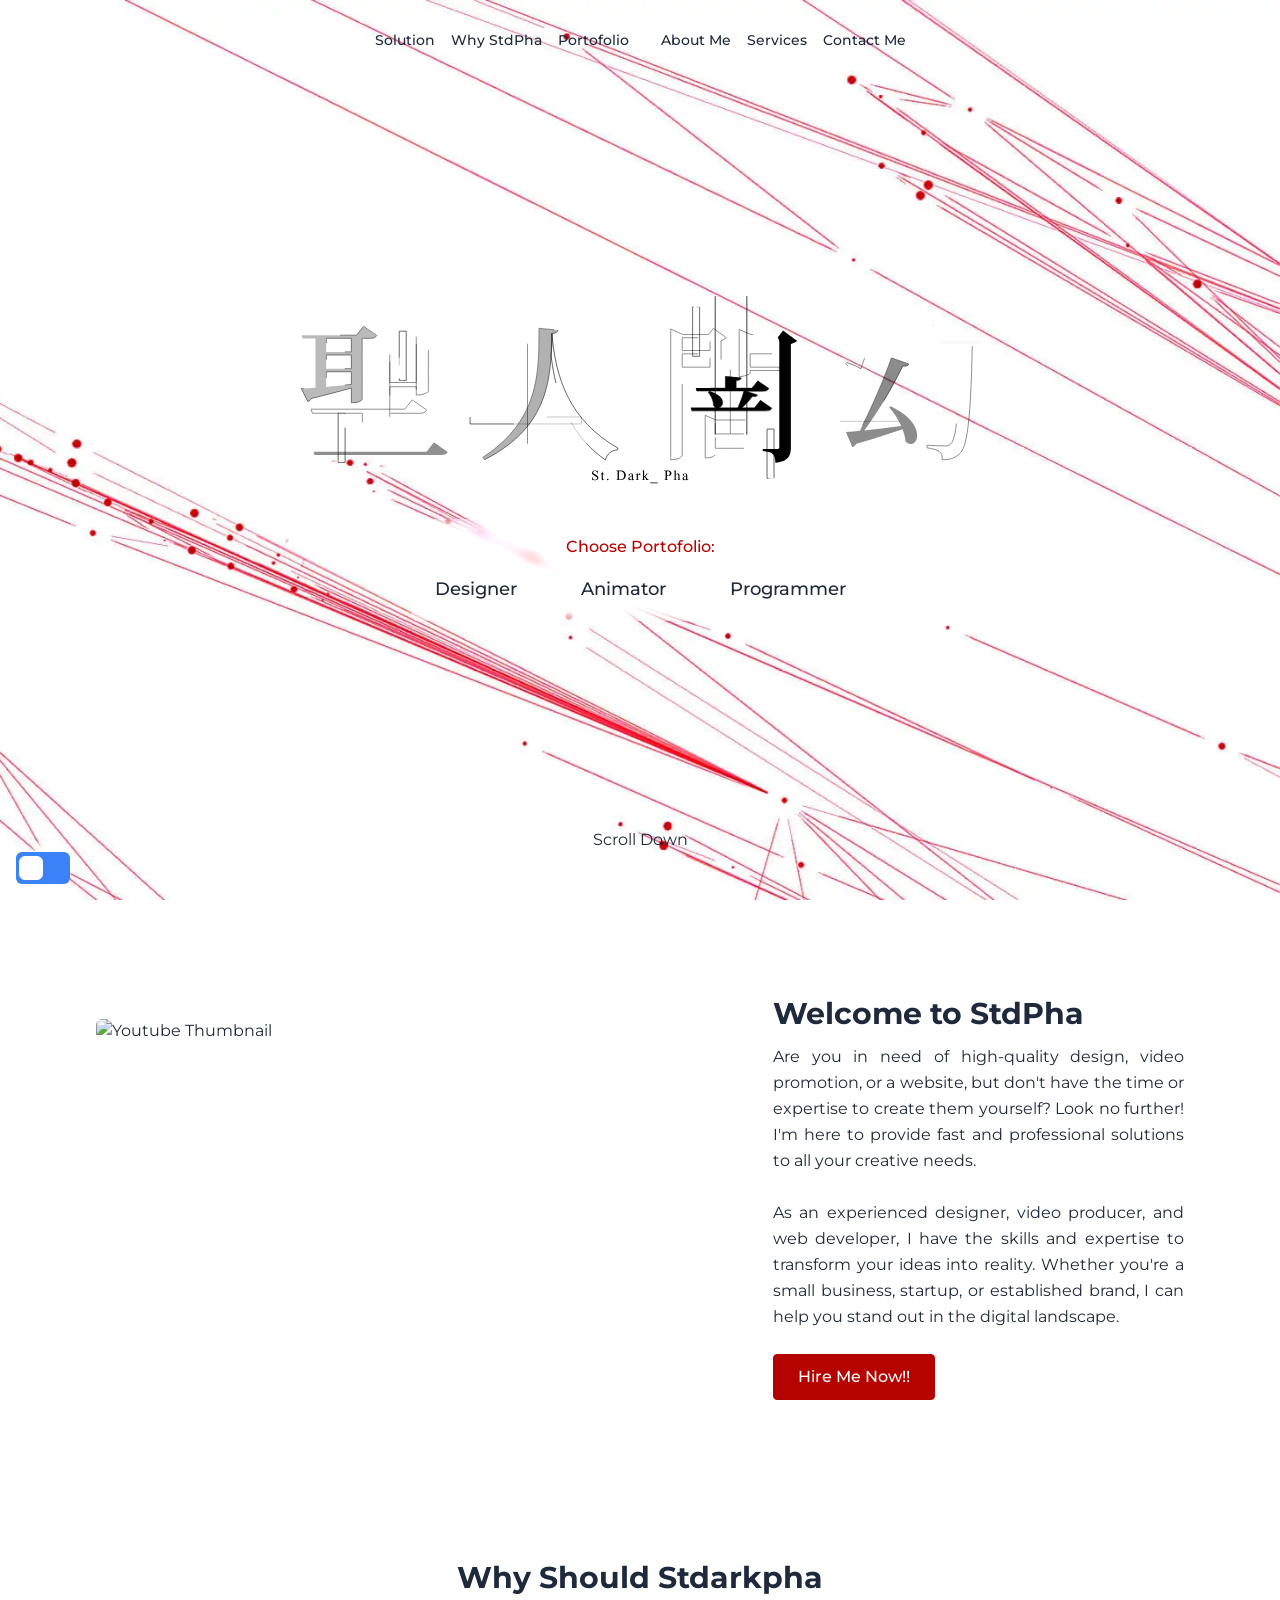
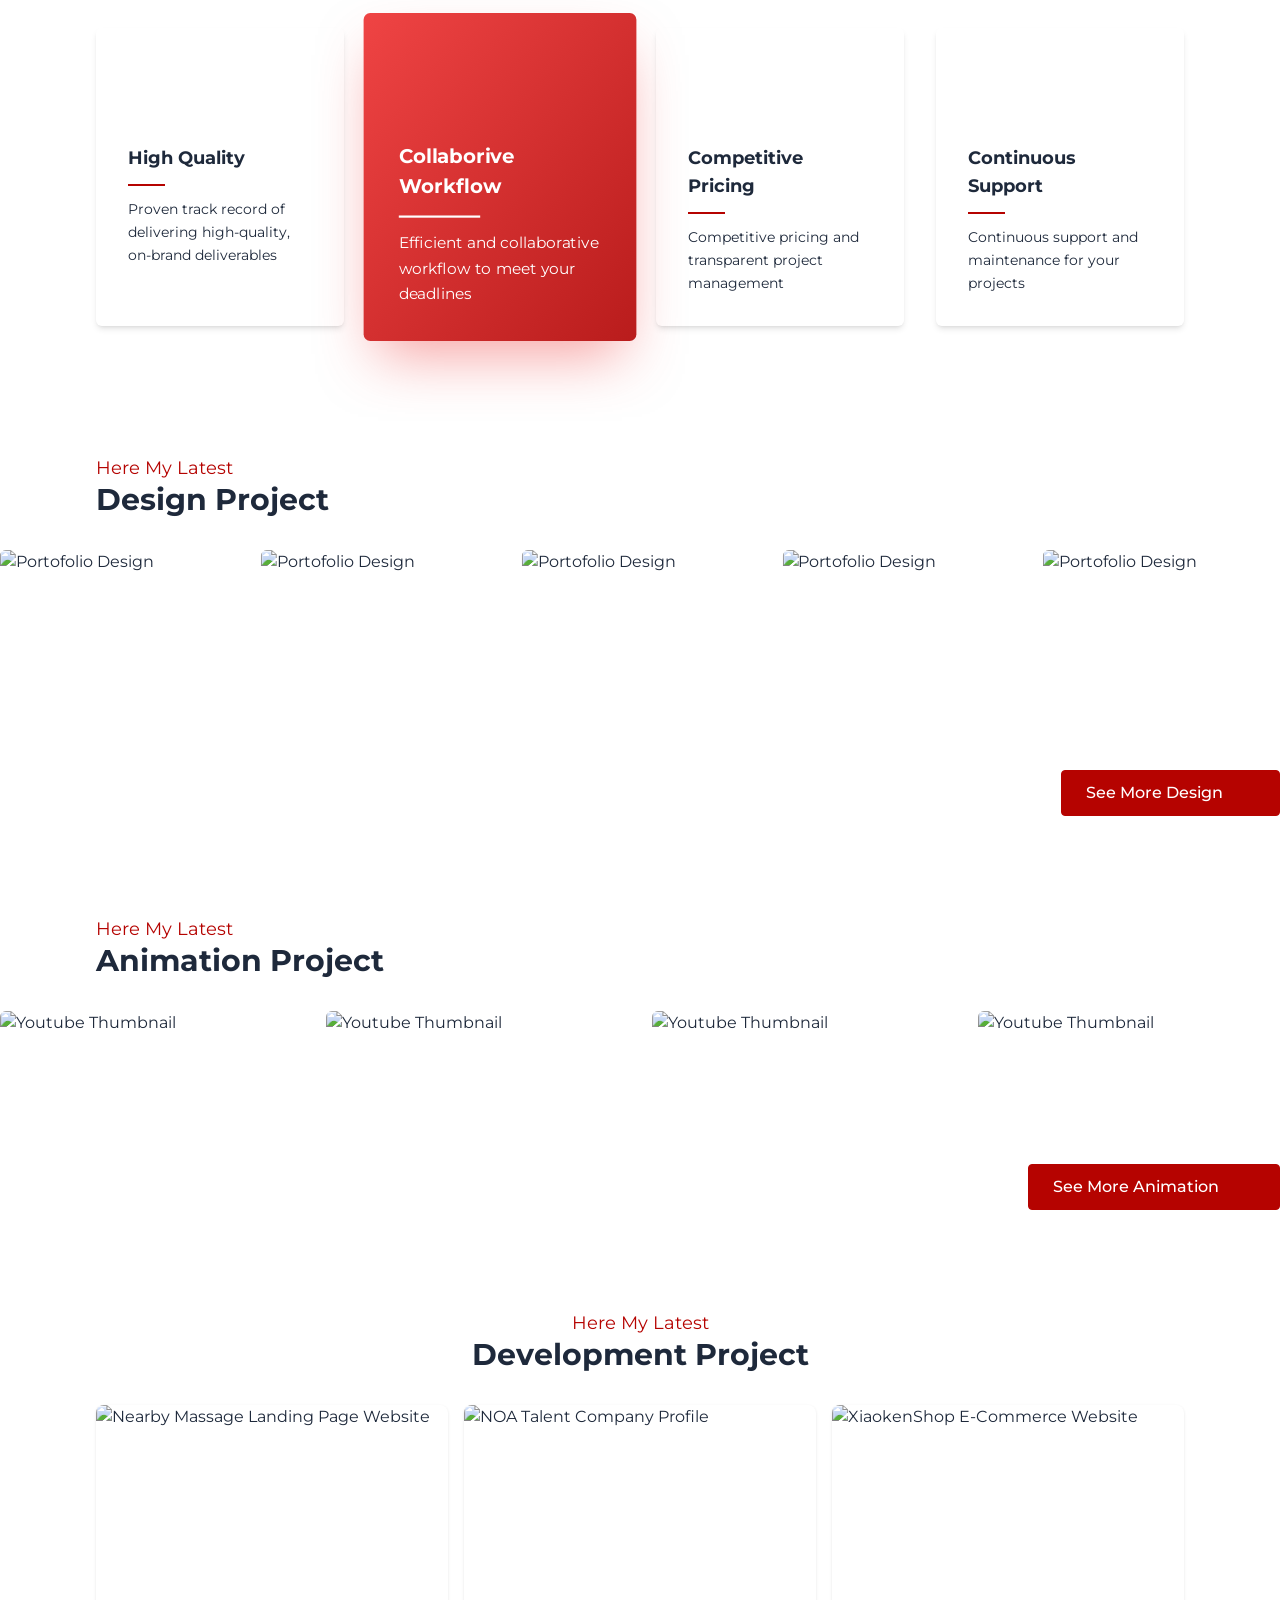
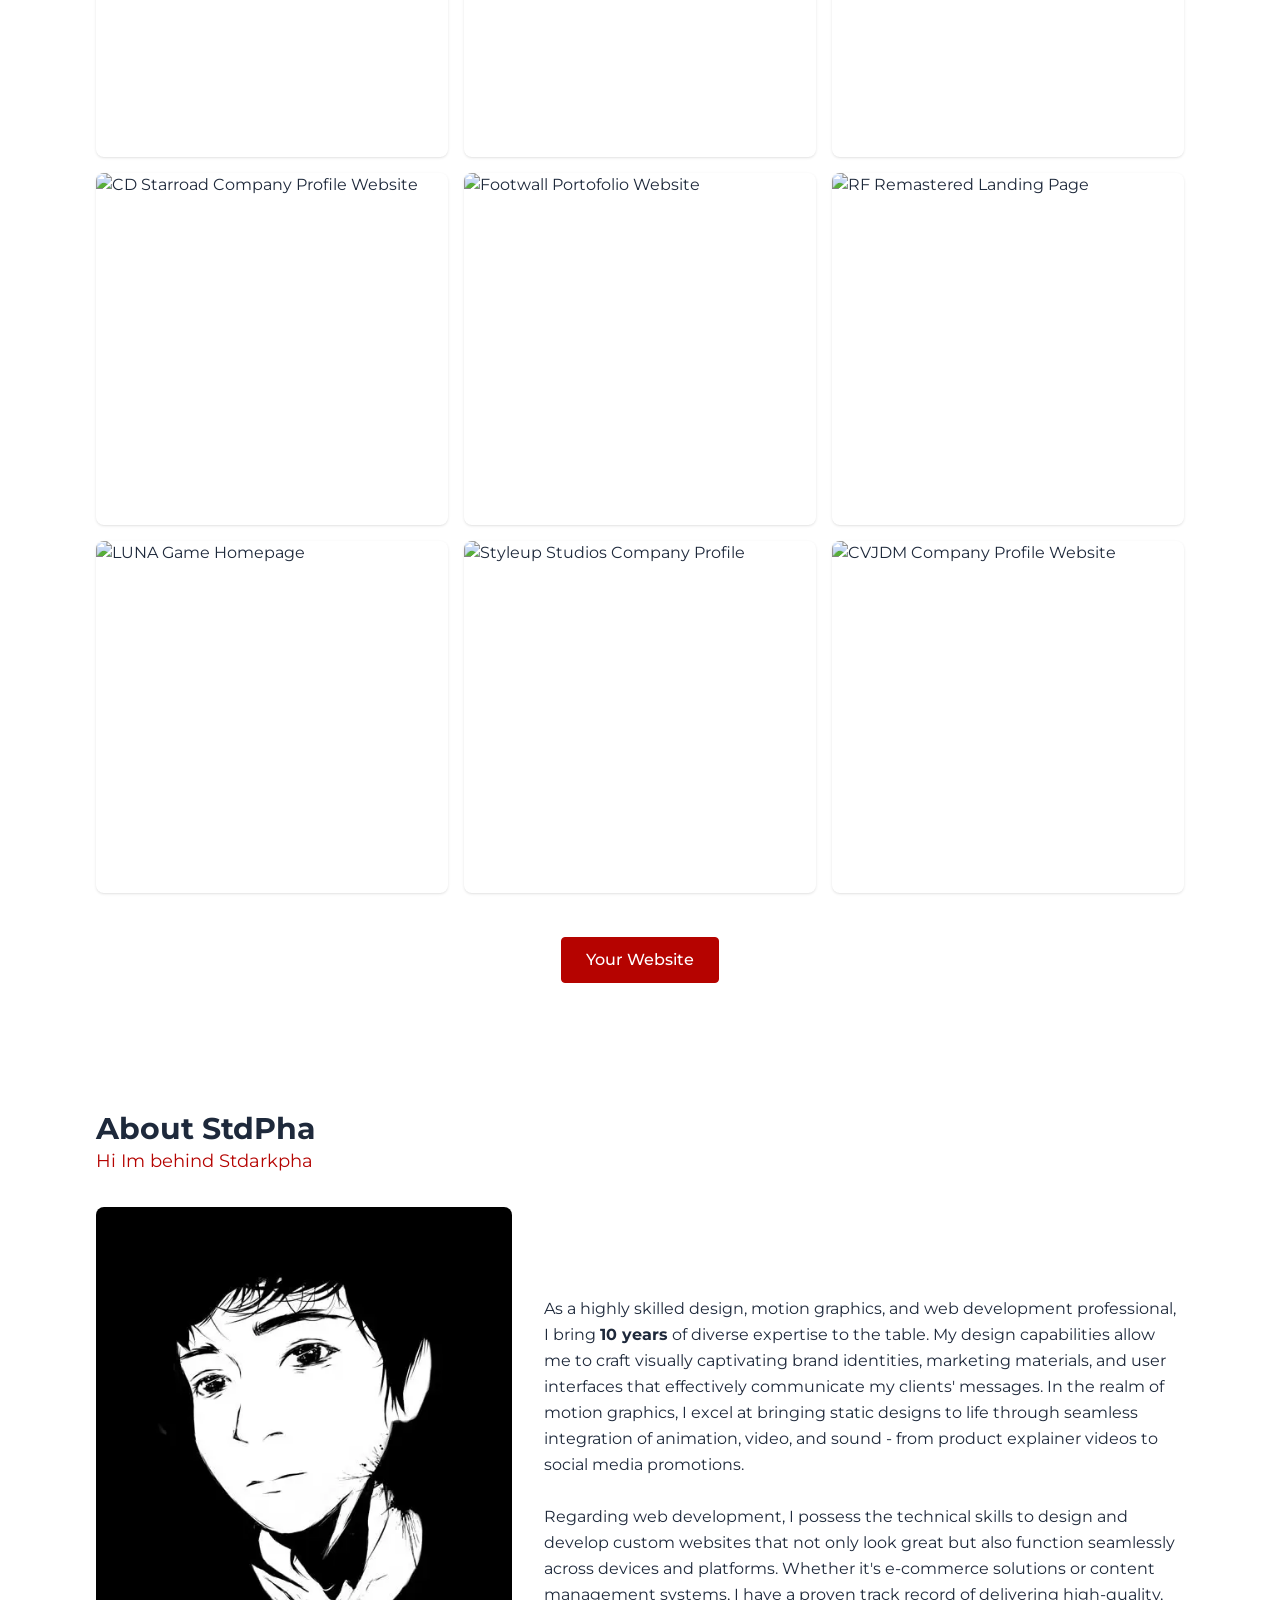
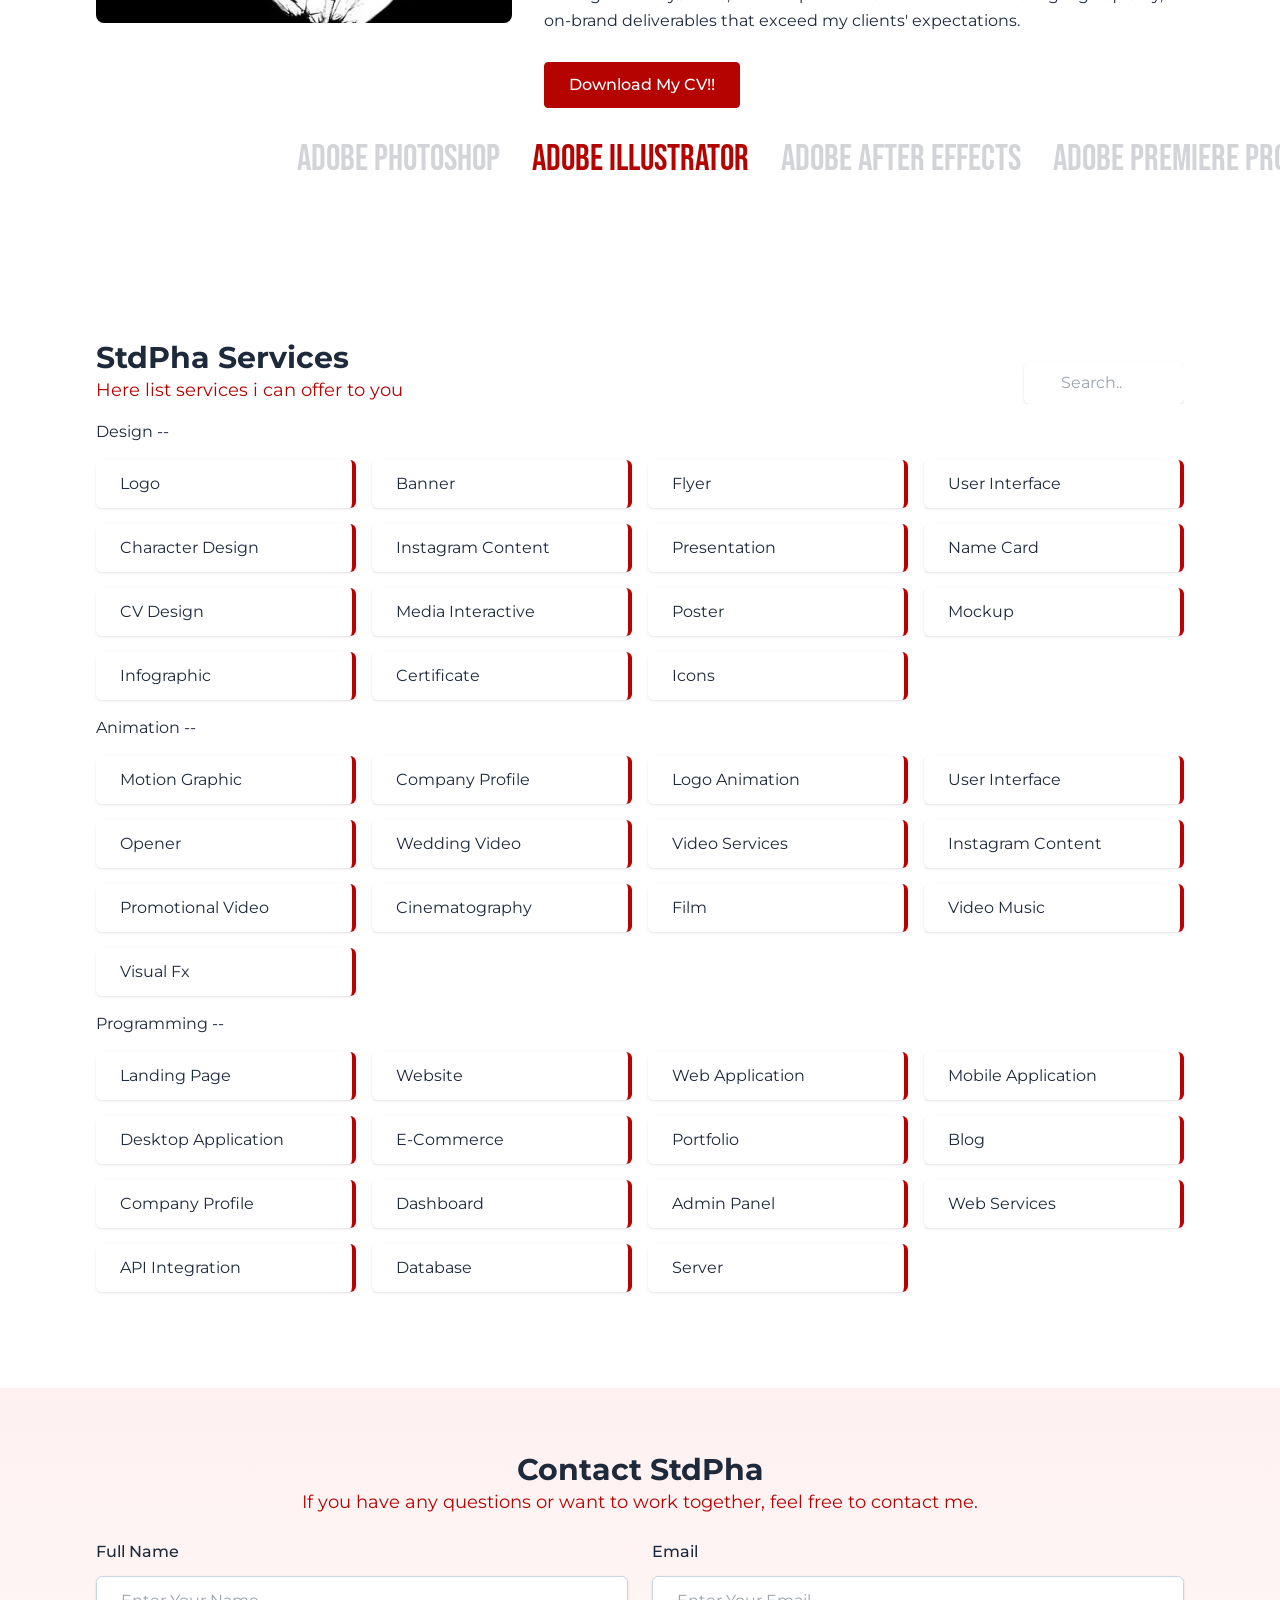
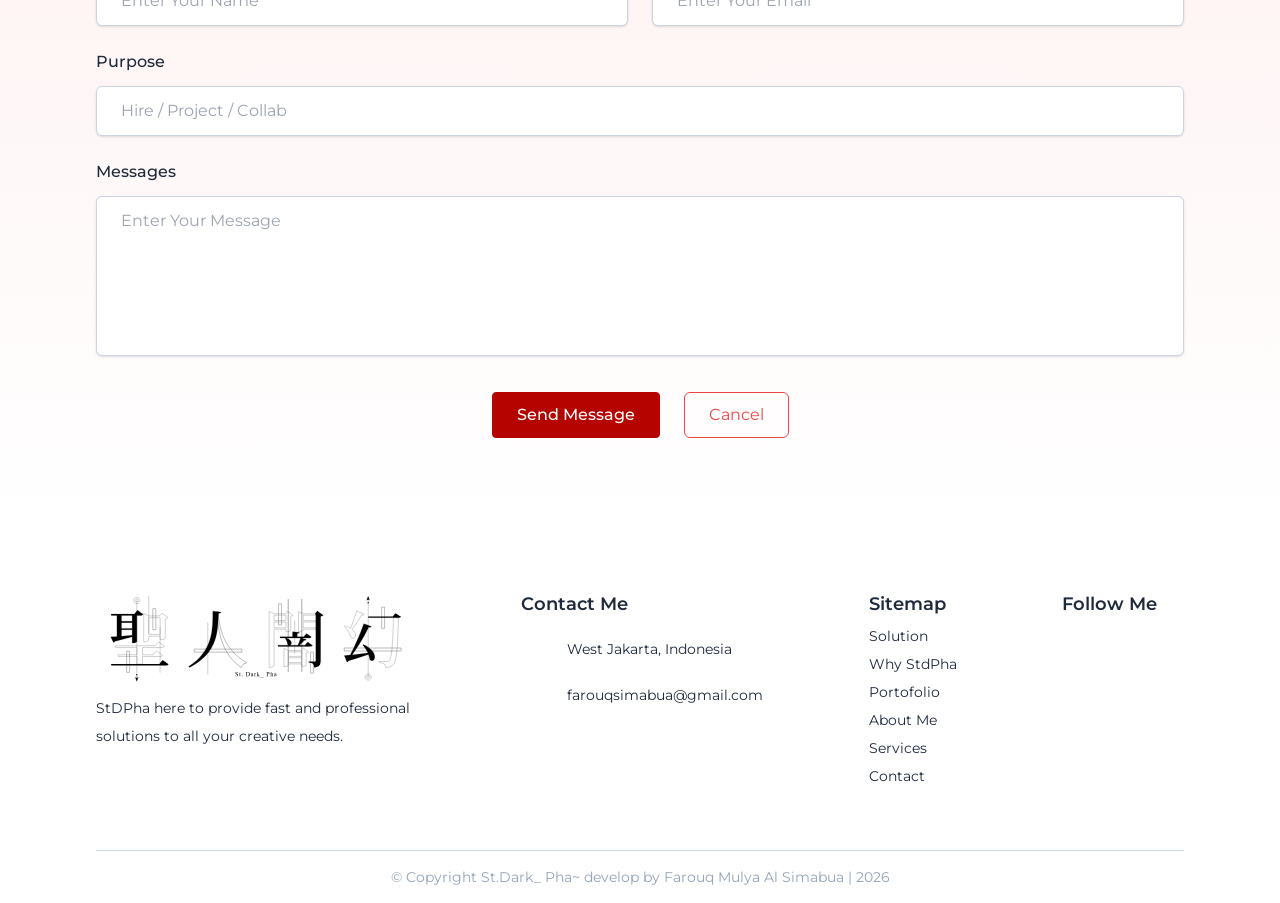
==== commit 85612e84: "update" ====
--- a/index.html
+++ b/index.html
@@ -17,14 +17,14 @@
 <meta name="twitter:title" content="StDPha - Multimedia Professional">
 <meta name="twitter:description" content="Skilled design, motion graphics, and web professional with 10 yrs of expertise. Crafting captivating brands, visuals, and custom websites that exceed client expectations.">
 <meta name="twitter:image" content="/preview.webp">
-<link rel="stylesheet" href="/_nuxt/entry.DjKVNaMz.css">
+<link rel="stylesheet" href="/_nuxt/entry.DbFeh7Yw.css">
 <link rel="stylesheet" href="/_nuxt/swiper-vue.Bs3d9ZnH.css">
-<link rel="modulepreload" as="script" crossorigin href="/_nuxt/CN7oWuDj.js">
-<link rel="modulepreload" as="script" crossorigin href="/_nuxt/CPV546M3.js">
+<link rel="modulepreload" as="script" crossorigin href="/_nuxt/Bb2A5hQw.js">
+<link rel="modulepreload" as="script" crossorigin href="/_nuxt/_kLIlCdi.js">
 <link rel="prefetch" as="style" href="/_nuxt/error-404.EzKNKnTL.css">
-<link rel="prefetch" as="script" crossorigin href="/_nuxt/bRnJahLu.js">
+<link rel="prefetch" as="script" crossorigin href="/_nuxt/DexmqEUx.js">
 <link rel="prefetch" as="style" href="/_nuxt/error-500.BOCRP2Ph.css">
-<link rel="prefetch" as="script" crossorigin href="/_nuxt/CzldTFm2.js">
-<script type="module" src="/_nuxt/CN7oWuDj.js" crossorigin></script>
+<link rel="prefetch" as="script" crossorigin href="/_nuxt/DzU56Q_P.js">
+<script type="module" src="/_nuxt/Bb2A5hQw.js" crossorigin></script>
 <script id="unhead:payload" type="application/json">{"title":"StDPha - Multimedia Professional"}</script></head><body  class="overflow-hidden font-sans text-slate-800 dark:text-slate-300 dark:bg-slate-950 scroll-smooth scrollbar-thin scrollbar-thumb-theme scrollbar-track-white dark:scrollbar-thumb-theme dark:scrollbar-track-slate-800"><div id="__nuxt"></div><div id="teleports"></div><script type="application/json" id="__NUXT_DATA__" data-ssr="false">[{"_errors":1,"serverRendered":2,"data":3,"state":4,"once":5},{},false,{},{},["Set"]]</script>
 <script>window.__NUXT__={};window.__NUXT__.config={public:{aos:{duration:1000}},app:{baseURL:"/",buildAssetsDir:"/_nuxt/",cdnURL:""}}</script></body></html>
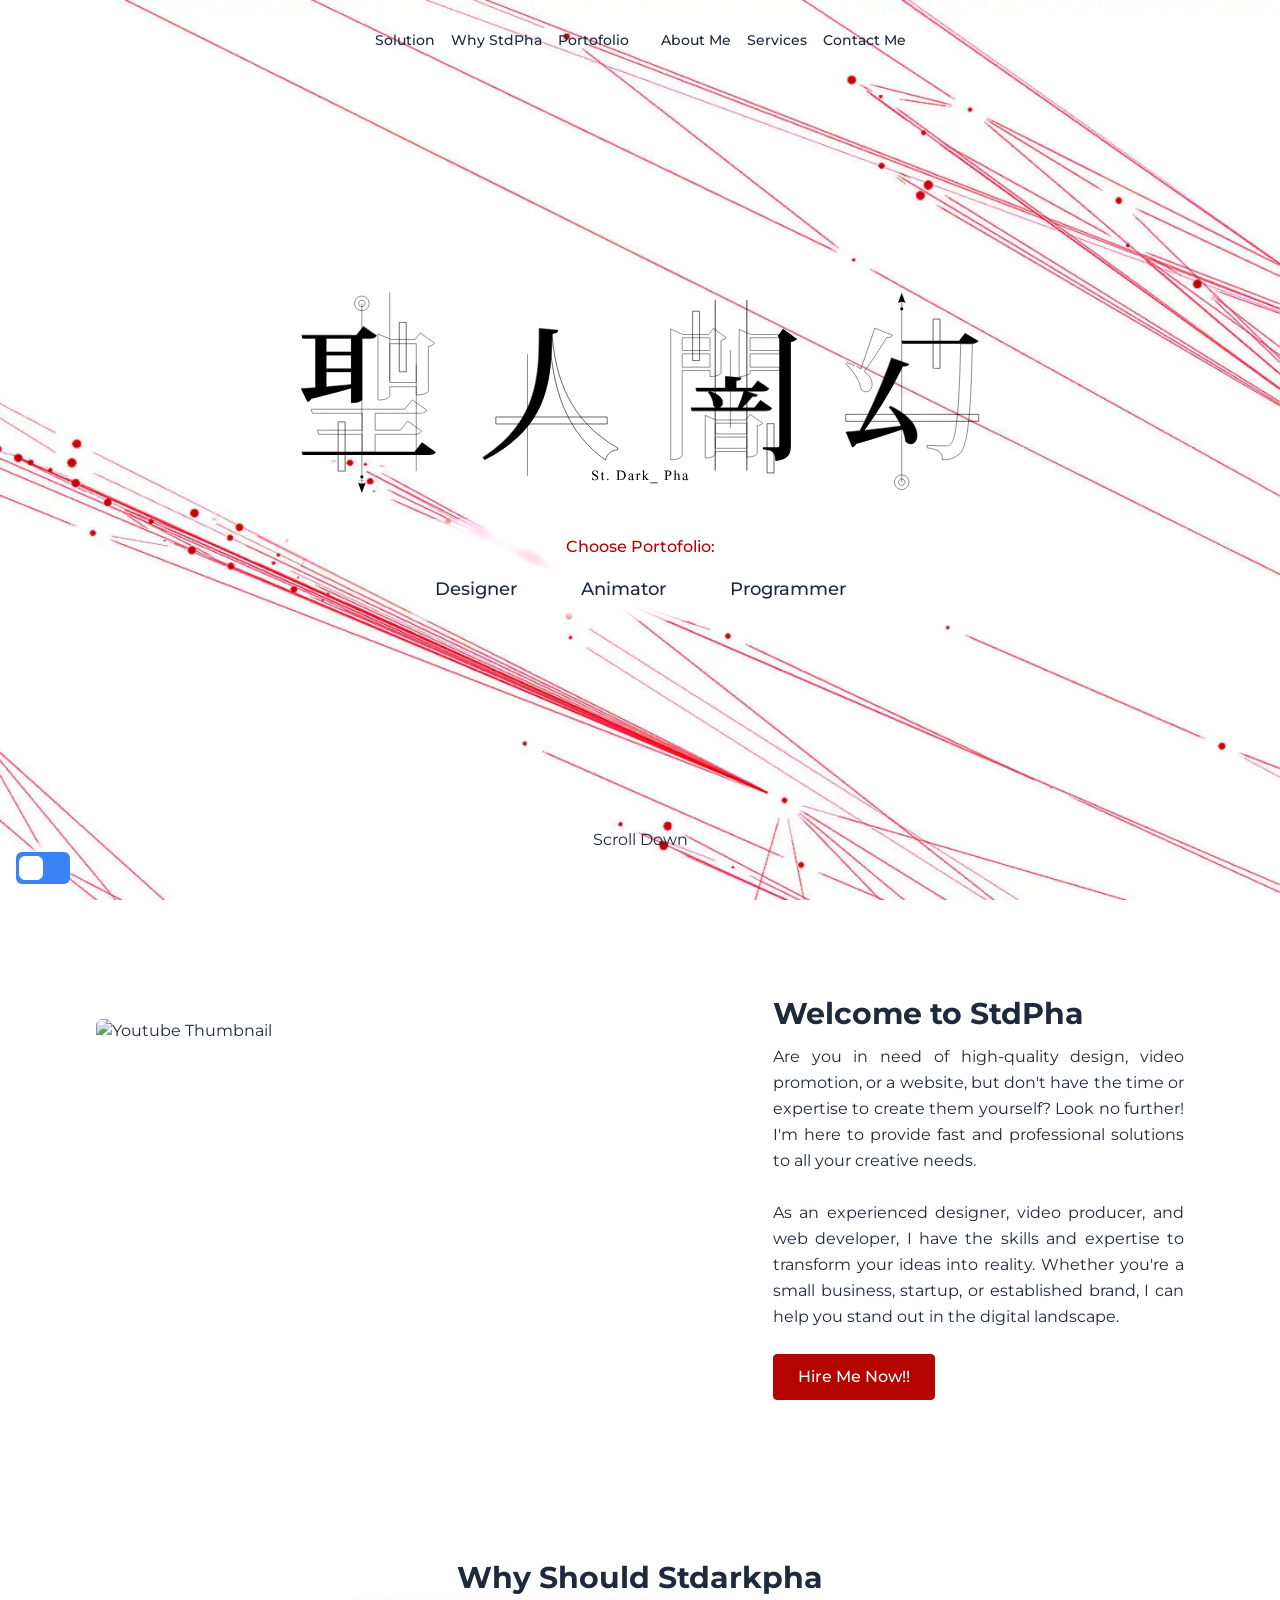
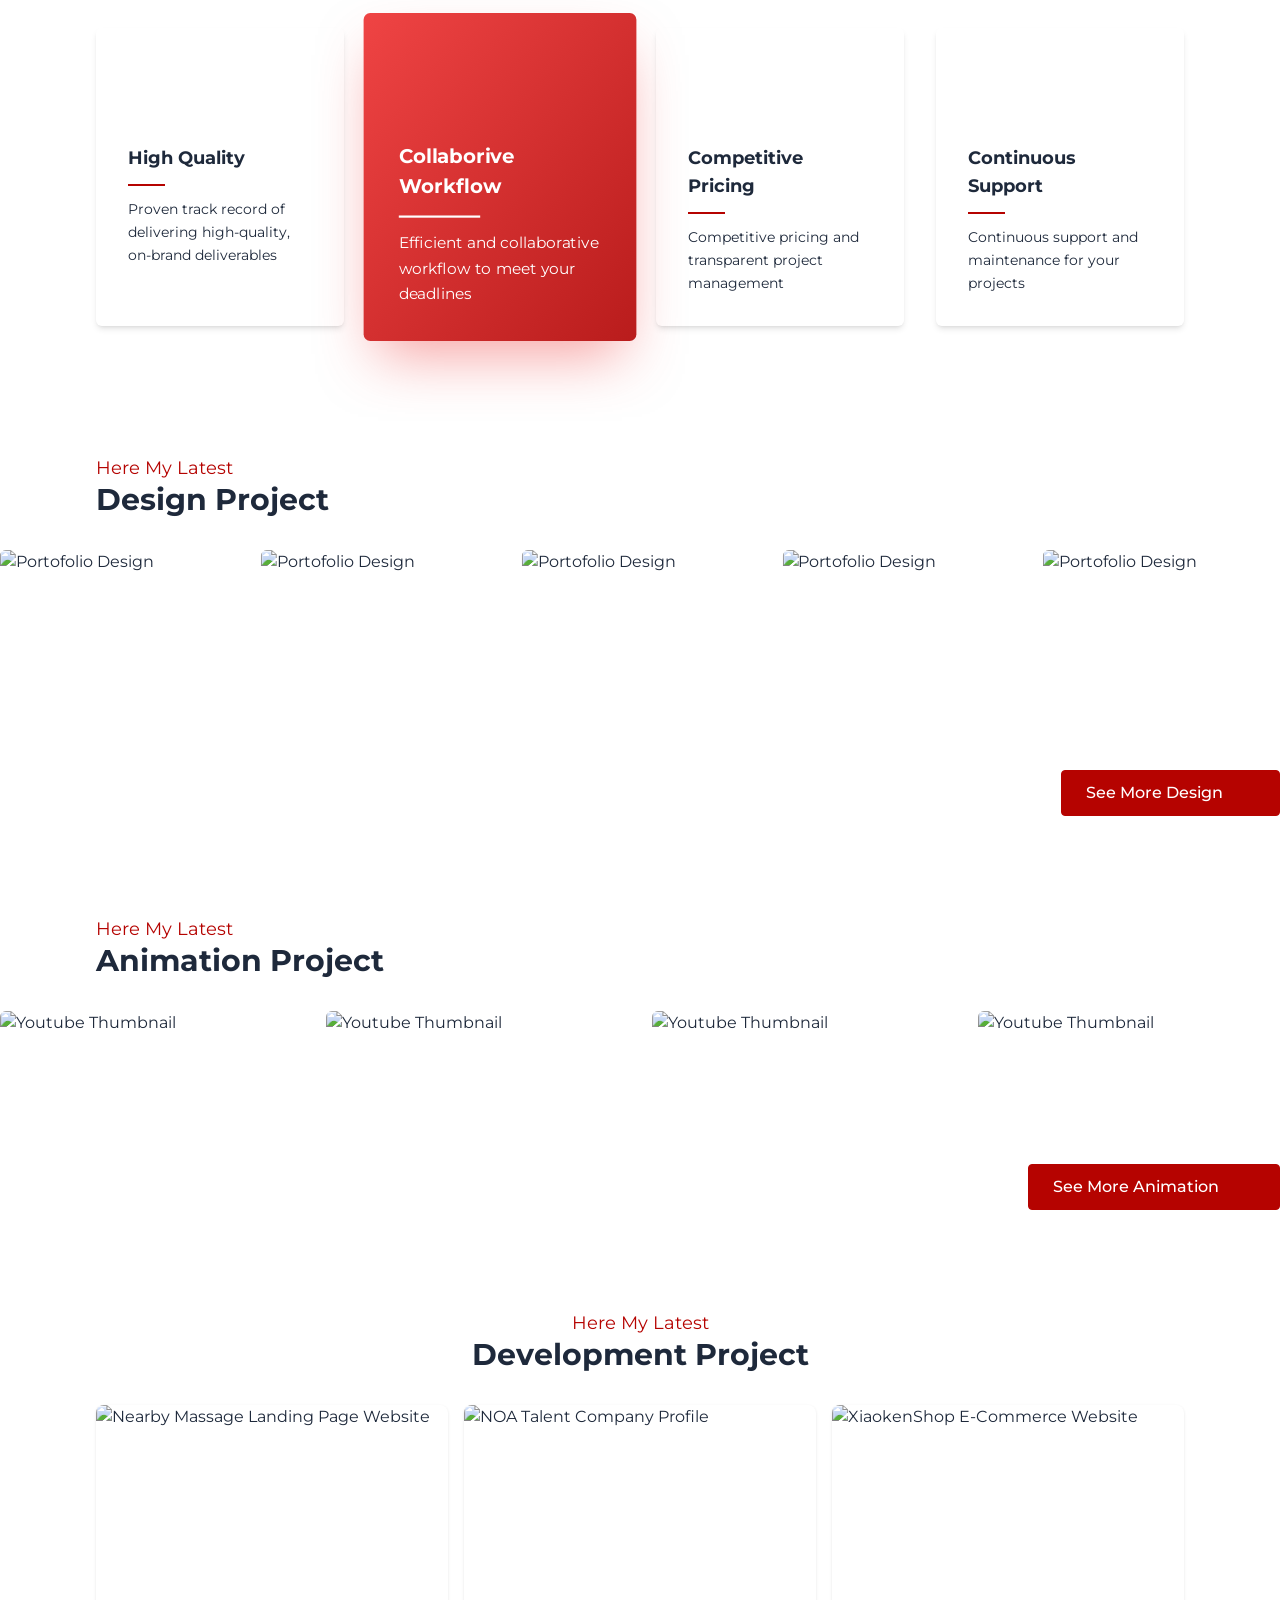
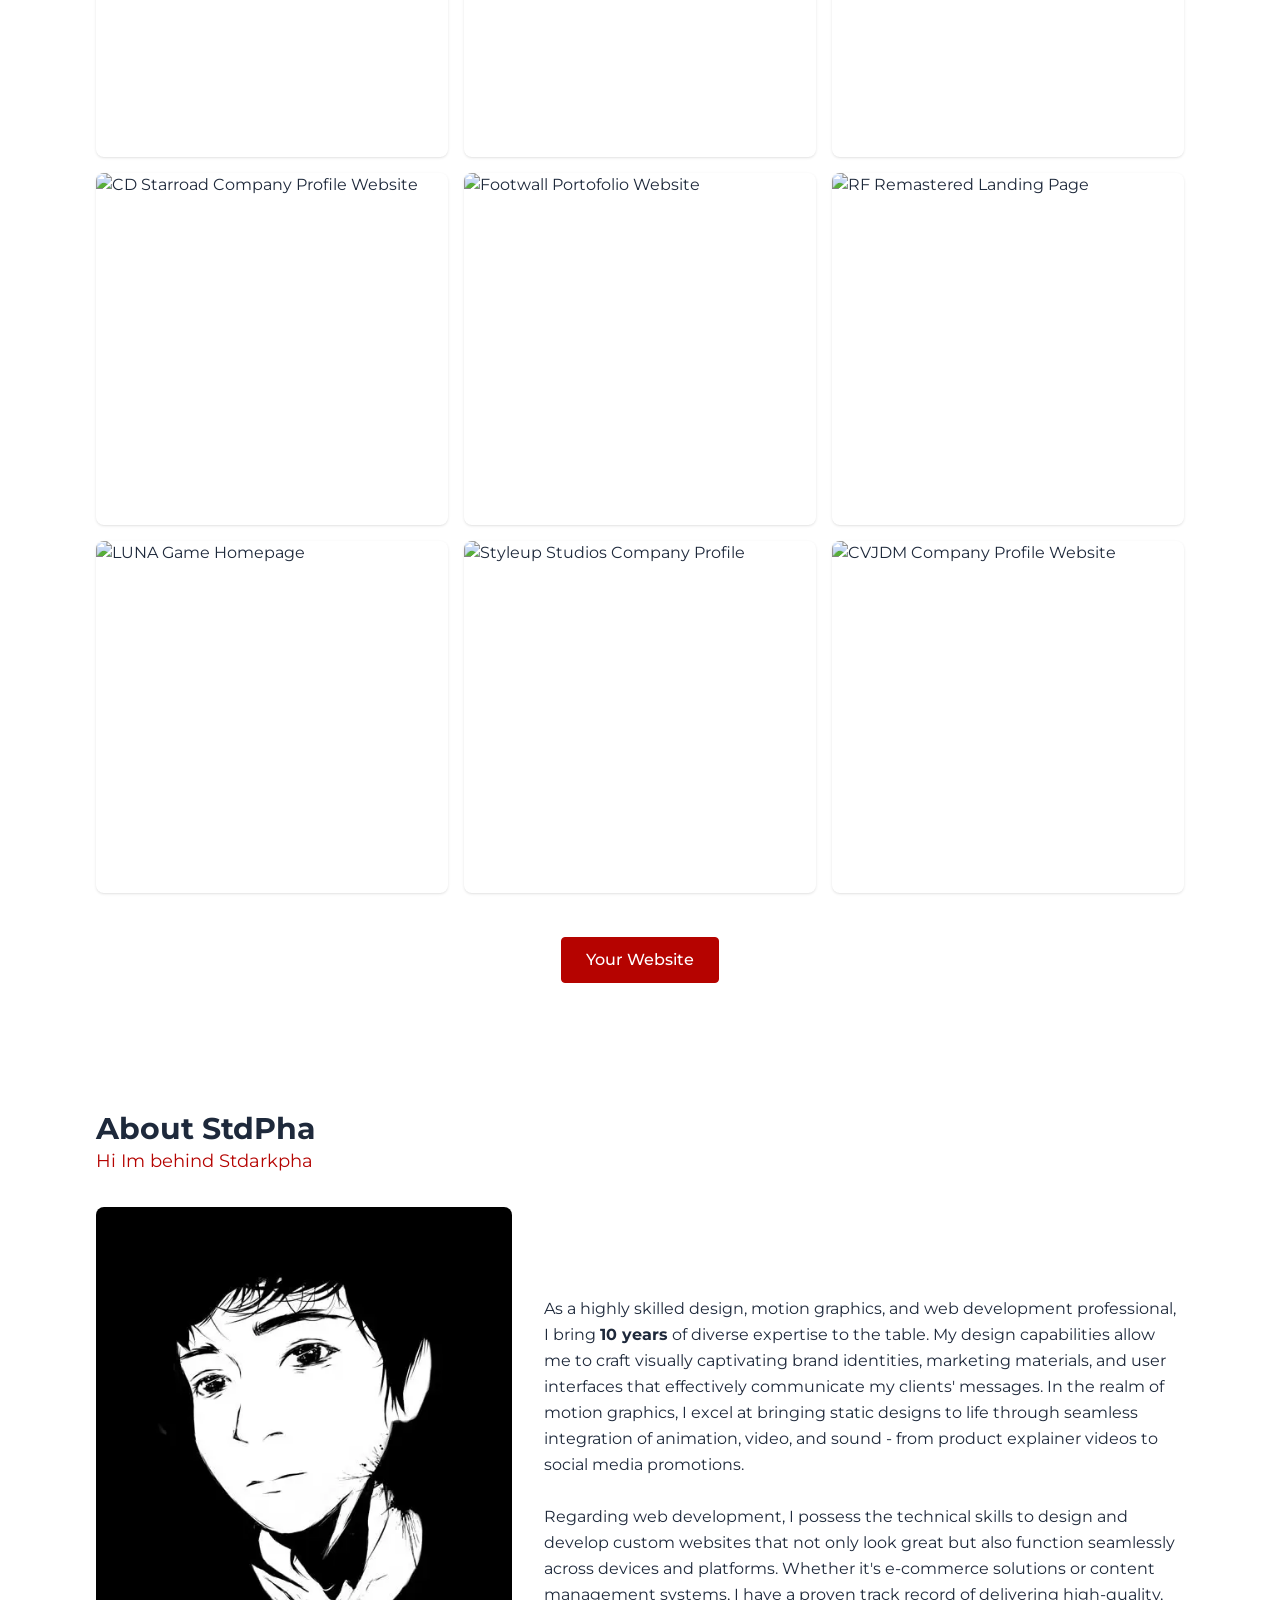
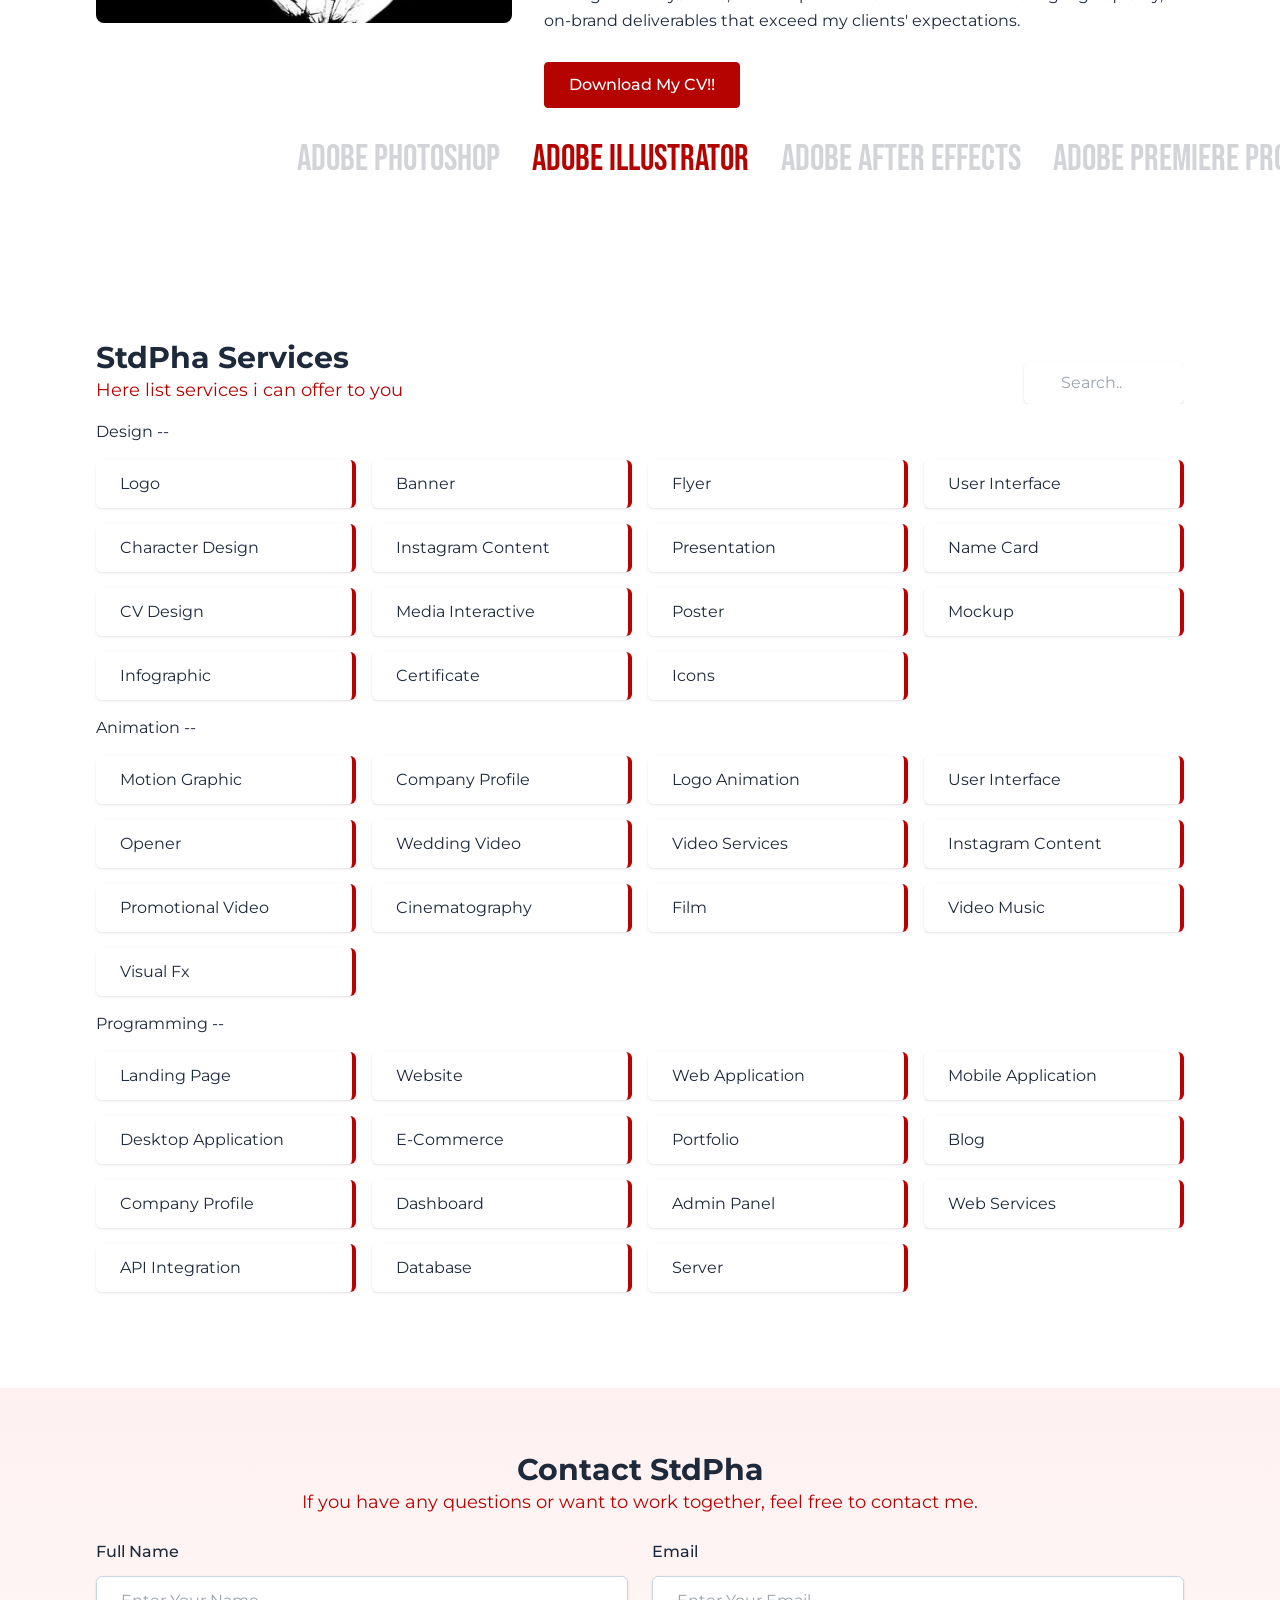
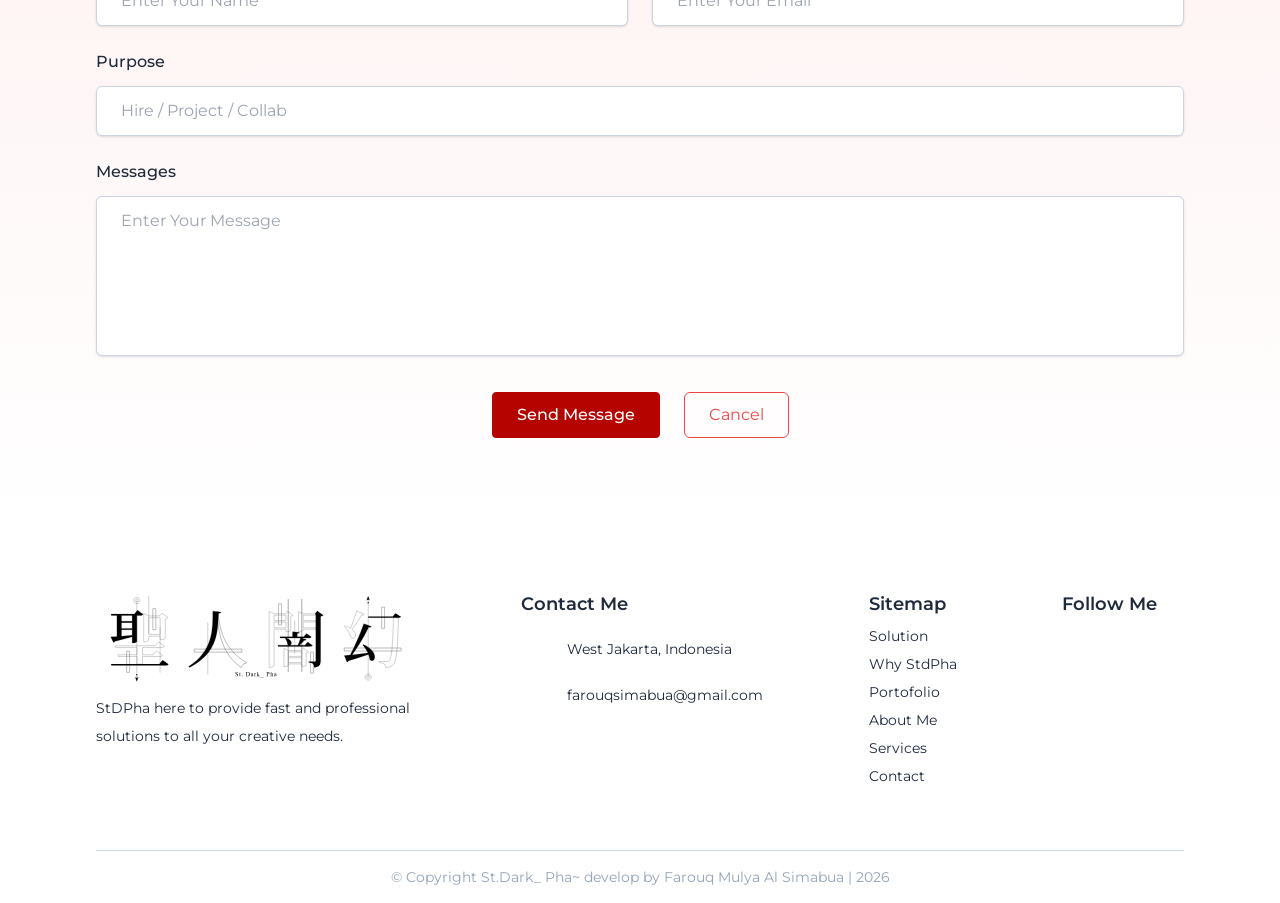
==== commit 75be5805: "fix missing scale" ====
--- a/index.html
+++ b/index.html
@@ -17,14 +17,14 @@
 <meta name="twitter:title" content="StDPha - Multimedia Professional">
 <meta name="twitter:description" content="Skilled design, motion graphics, and web professional with 10 yrs of expertise. Crafting captivating brands, visuals, and custom websites that exceed client expectations.">
 <meta name="twitter:image" content="/preview.webp">
-<link rel="stylesheet" href="/_nuxt/entry.DbFeh7Yw.css">
+<link rel="stylesheet" href="/_nuxt/entry.CYhXRQ9O.css">
 <link rel="stylesheet" href="/_nuxt/swiper-vue.Bs3d9ZnH.css">
-<link rel="modulepreload" as="script" crossorigin href="/_nuxt/Bb2A5hQw.js">
+<link rel="modulepreload" as="script" crossorigin href="/_nuxt/Cre9pPNR.js">
 <link rel="modulepreload" as="script" crossorigin href="/_nuxt/_kLIlCdi.js">
 <link rel="prefetch" as="style" href="/_nuxt/error-404.EzKNKnTL.css">
-<link rel="prefetch" as="script" crossorigin href="/_nuxt/DexmqEUx.js">
+<link rel="prefetch" as="script" crossorigin href="/_nuxt/BWqDM_mg.js">
 <link rel="prefetch" as="style" href="/_nuxt/error-500.BOCRP2Ph.css">
-<link rel="prefetch" as="script" crossorigin href="/_nuxt/DzU56Q_P.js">
-<script type="module" src="/_nuxt/Bb2A5hQw.js" crossorigin></script>
+<link rel="prefetch" as="script" crossorigin href="/_nuxt/NdVz5rNv.js">
+<script type="module" src="/_nuxt/Cre9pPNR.js" crossorigin></script>
 <script id="unhead:payload" type="application/json">{"title":"StDPha - Multimedia Professional"}</script></head><body  class="overflow-hidden font-sans text-slate-800 dark:text-slate-300 dark:bg-slate-950 scroll-smooth scrollbar-thin scrollbar-thumb-theme scrollbar-track-white dark:scrollbar-thumb-theme dark:scrollbar-track-slate-800"><div id="__nuxt"></div><div id="teleports"></div><script type="application/json" id="__NUXT_DATA__" data-ssr="false">[{"_errors":1,"serverRendered":2,"data":3,"state":4,"once":5},{},false,{},{},["Set"]]</script>
 <script>window.__NUXT__={};window.__NUXT__.config={public:{aos:{duration:1000}},app:{baseURL:"/",buildAssetsDir:"/_nuxt/",cdnURL:""}}</script></body></html>
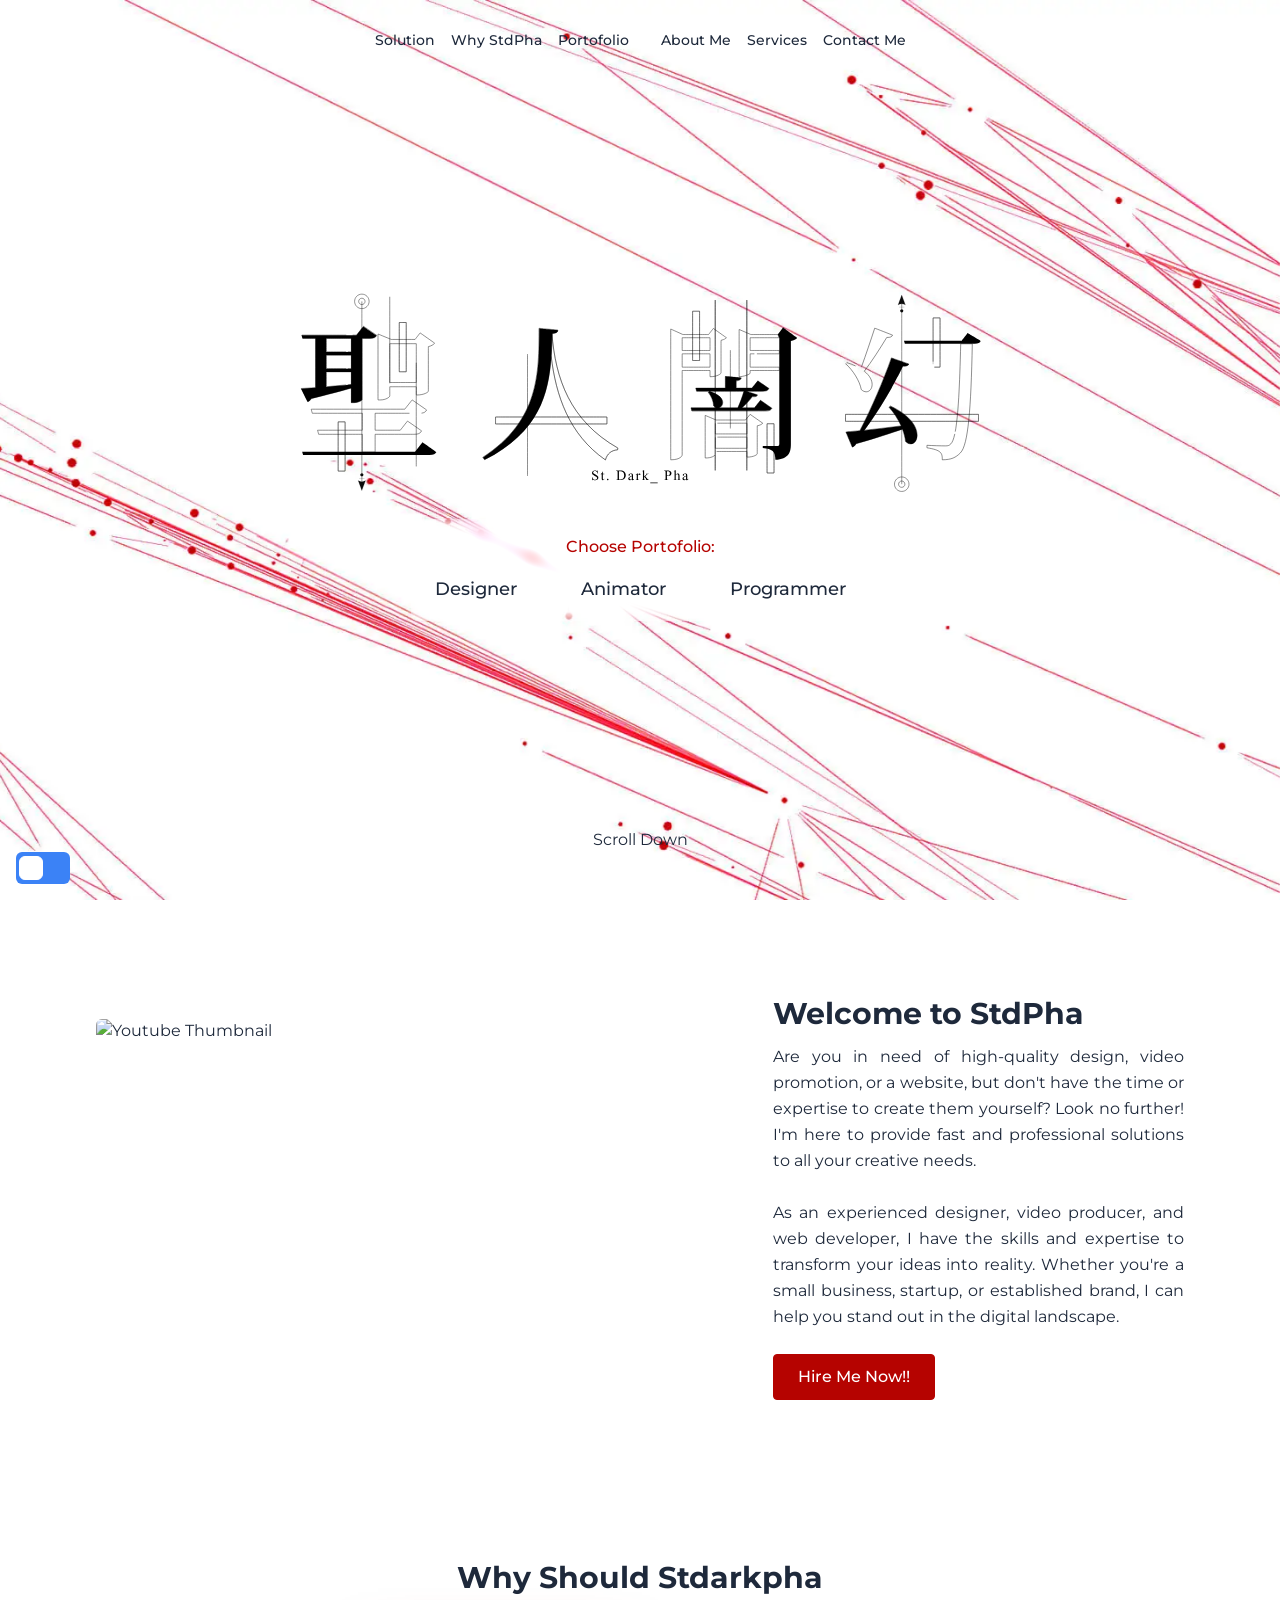
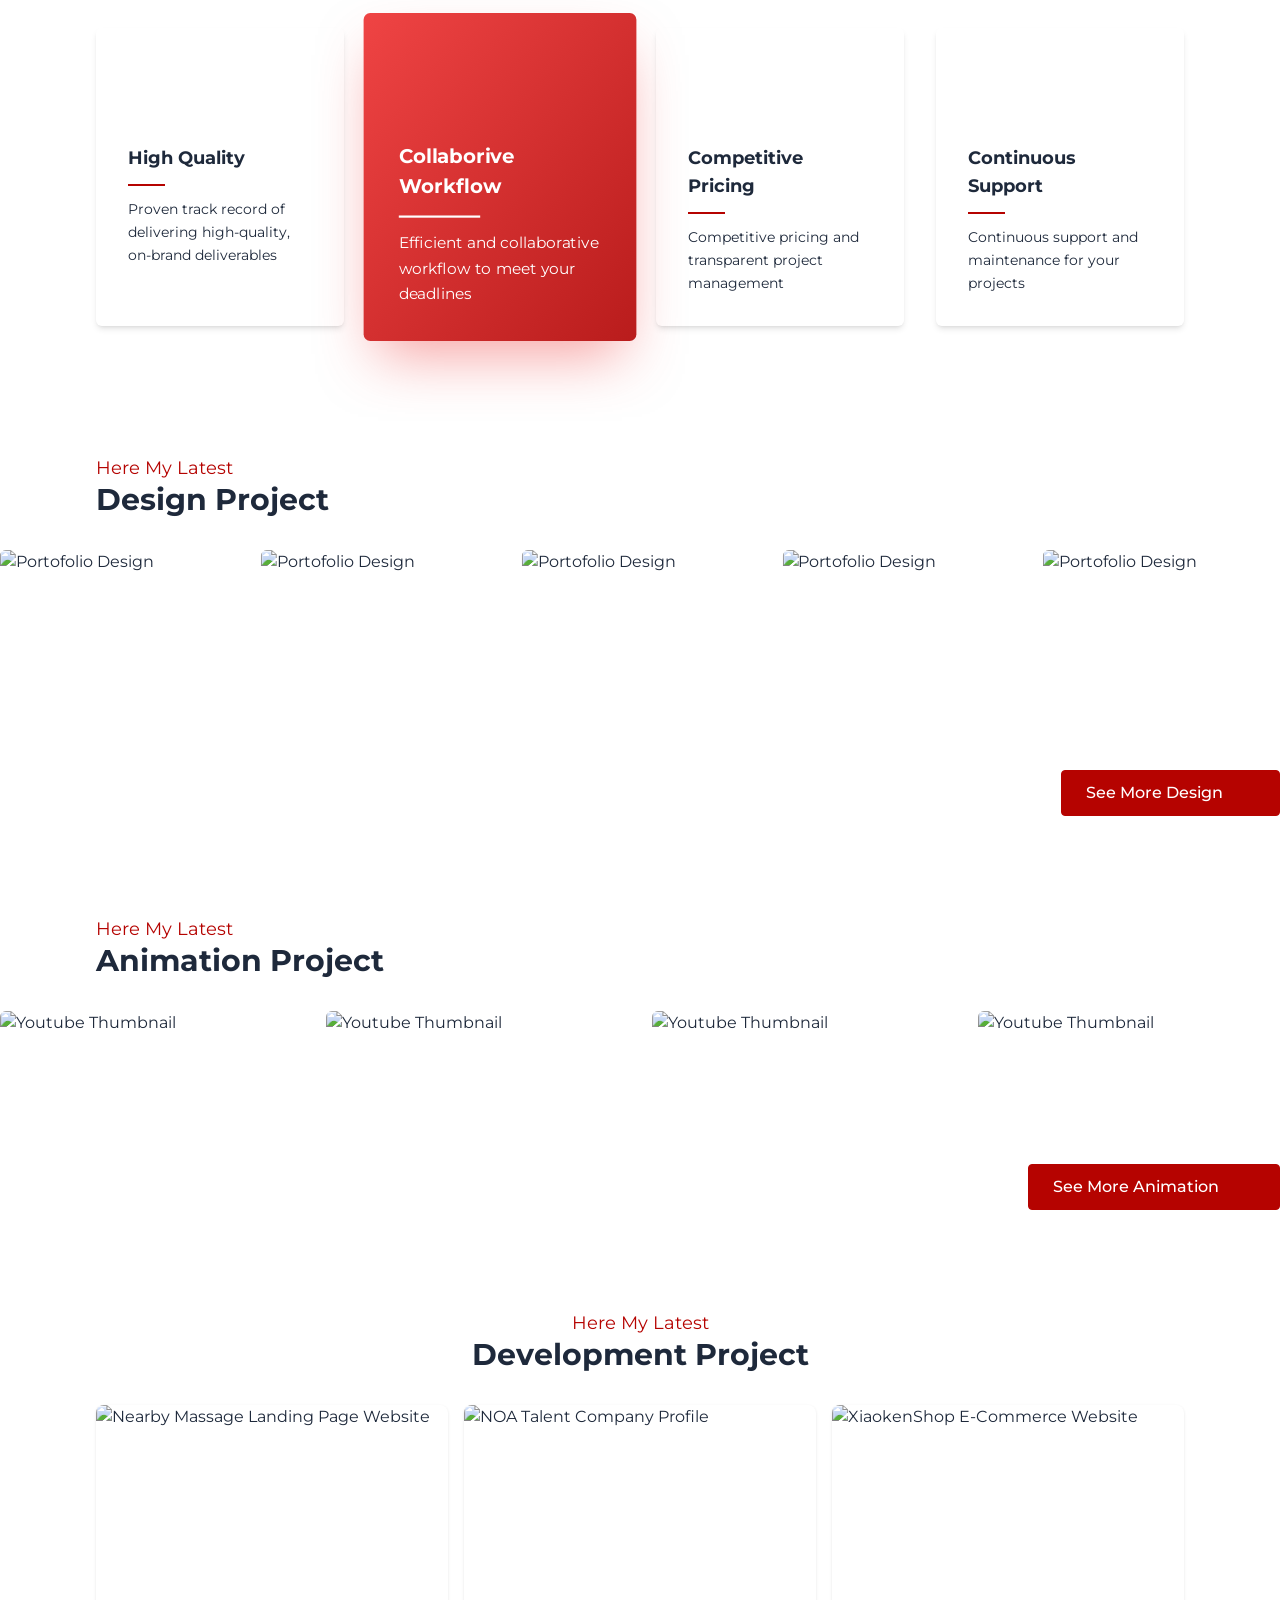
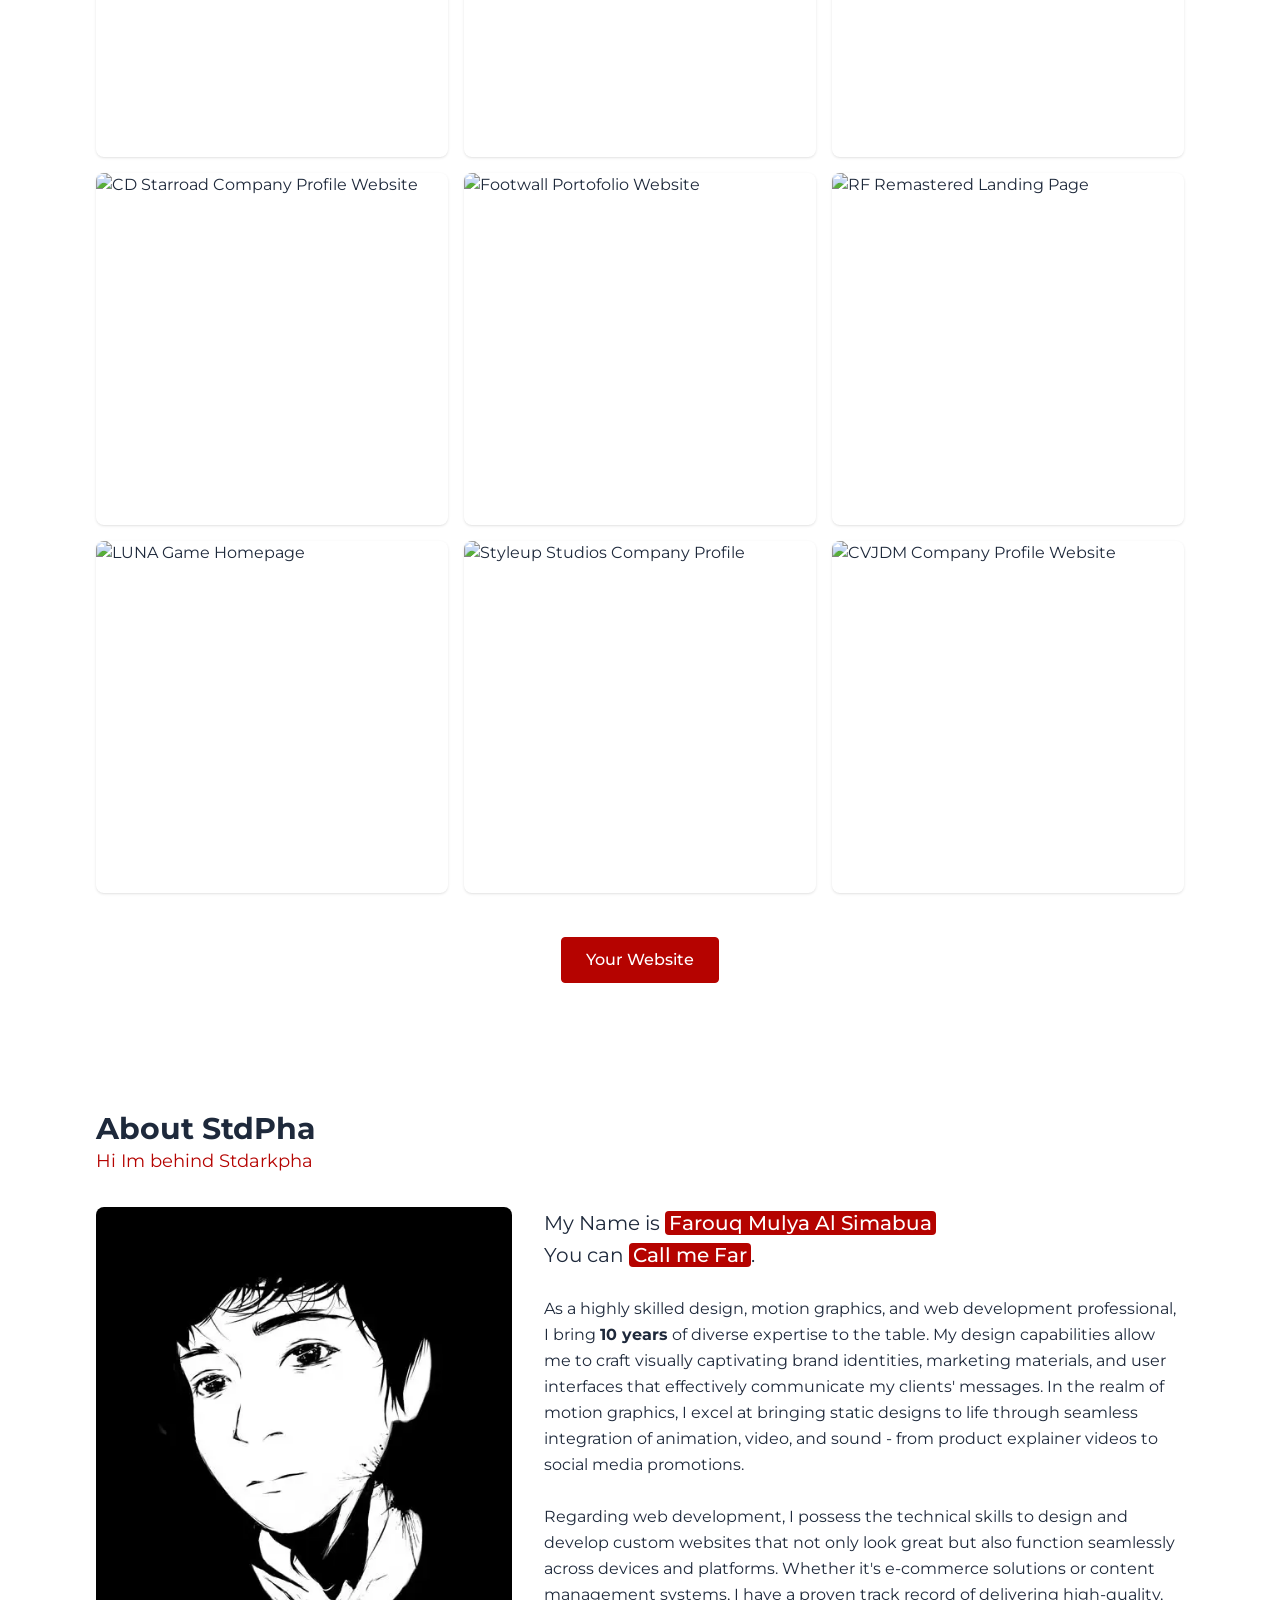
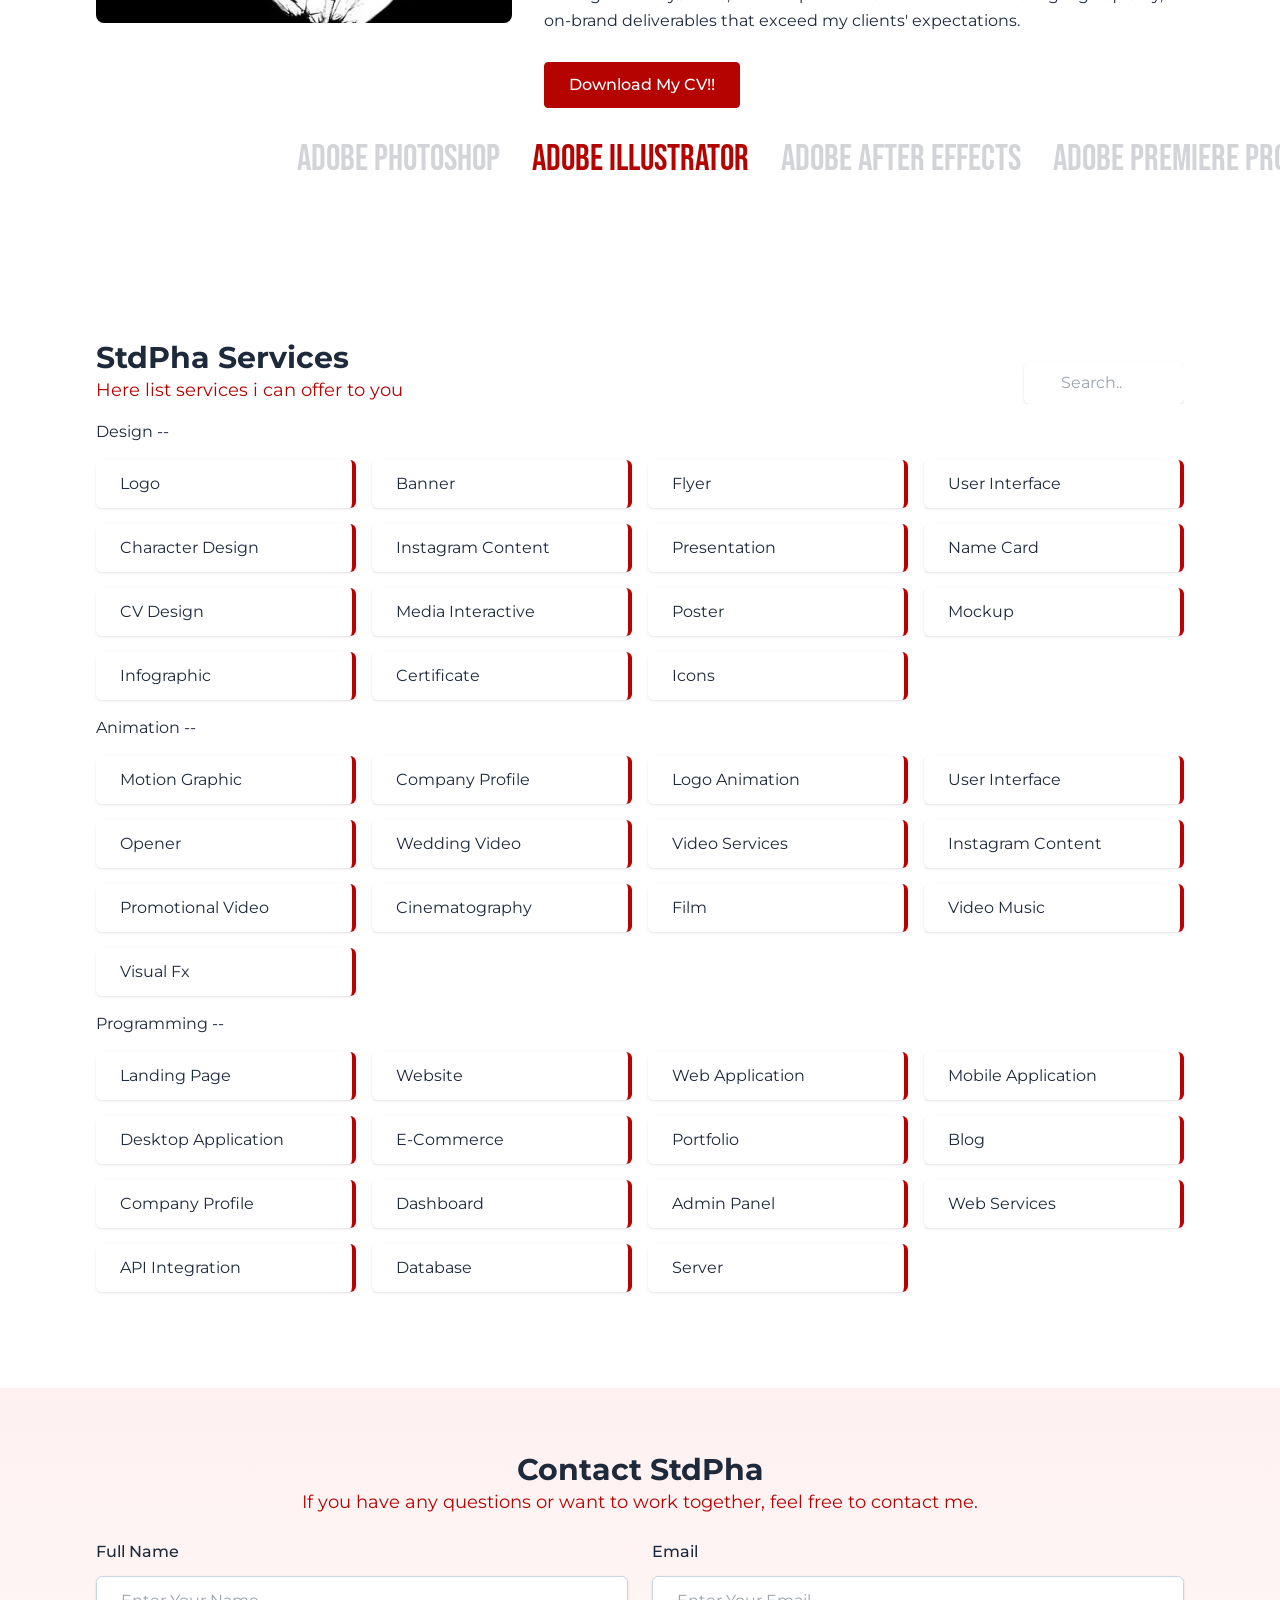
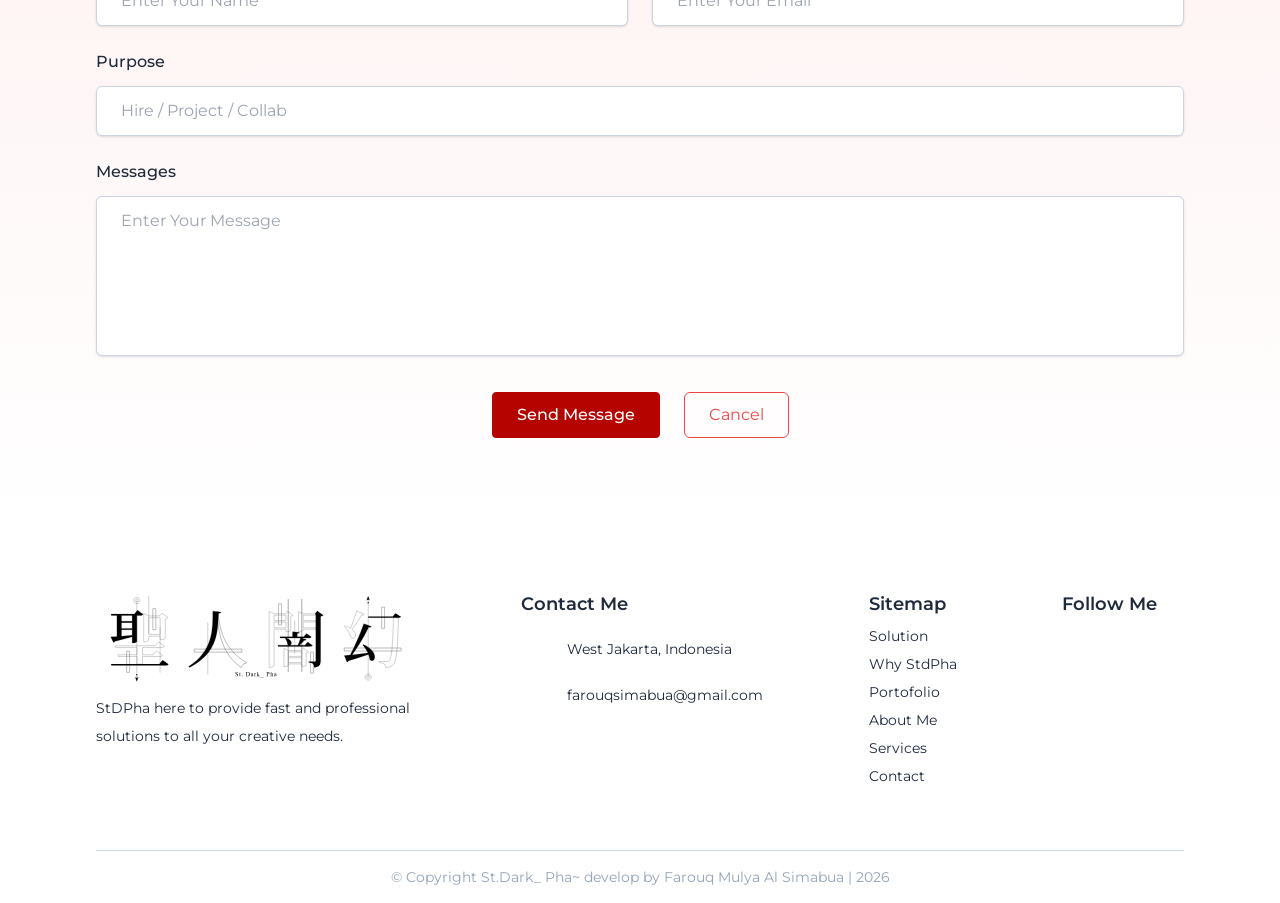
==== commit c745fc2c: "update url" ====
--- a/index.html
+++ b/index.html
@@ -19,12 +19,12 @@
 <meta name="twitter:image" content="/preview.webp">
 <link rel="stylesheet" href="/_nuxt/entry.CYhXRQ9O.css">
 <link rel="stylesheet" href="/_nuxt/swiper-vue.Bs3d9ZnH.css">
-<link rel="modulepreload" as="script" crossorigin href="/_nuxt/Cre9pPNR.js">
+<link rel="modulepreload" as="script" crossorigin href="/_nuxt/Bobne3Vg.js">
 <link rel="modulepreload" as="script" crossorigin href="/_nuxt/_kLIlCdi.js">
 <link rel="prefetch" as="style" href="/_nuxt/error-404.EzKNKnTL.css">
-<link rel="prefetch" as="script" crossorigin href="/_nuxt/BWqDM_mg.js">
+<link rel="prefetch" as="script" crossorigin href="/_nuxt/DeV3CVFK.js">
 <link rel="prefetch" as="style" href="/_nuxt/error-500.BOCRP2Ph.css">
-<link rel="prefetch" as="script" crossorigin href="/_nuxt/NdVz5rNv.js">
-<script type="module" src="/_nuxt/Cre9pPNR.js" crossorigin></script>
+<link rel="prefetch" as="script" crossorigin href="/_nuxt/DY4EWUdm.js">
+<script type="module" src="/_nuxt/Bobne3Vg.js" crossorigin></script>
 <script id="unhead:payload" type="application/json">{"title":"StDPha - Multimedia Professional"}</script></head><body  class="overflow-hidden font-sans text-slate-800 dark:text-slate-300 dark:bg-slate-950 scroll-smooth scrollbar-thin scrollbar-thumb-theme scrollbar-track-white dark:scrollbar-thumb-theme dark:scrollbar-track-slate-800"><div id="__nuxt"></div><div id="teleports"></div><script type="application/json" id="__NUXT_DATA__" data-ssr="false">[{"_errors":1,"serverRendered":2,"data":3,"state":4,"once":5},{},false,{},{},["Set"]]</script>
 <script>window.__NUXT__={};window.__NUXT__.config={public:{aos:{duration:1000}},app:{baseURL:"/",buildAssetsDir:"/_nuxt/",cdnURL:""}}</script></body></html>
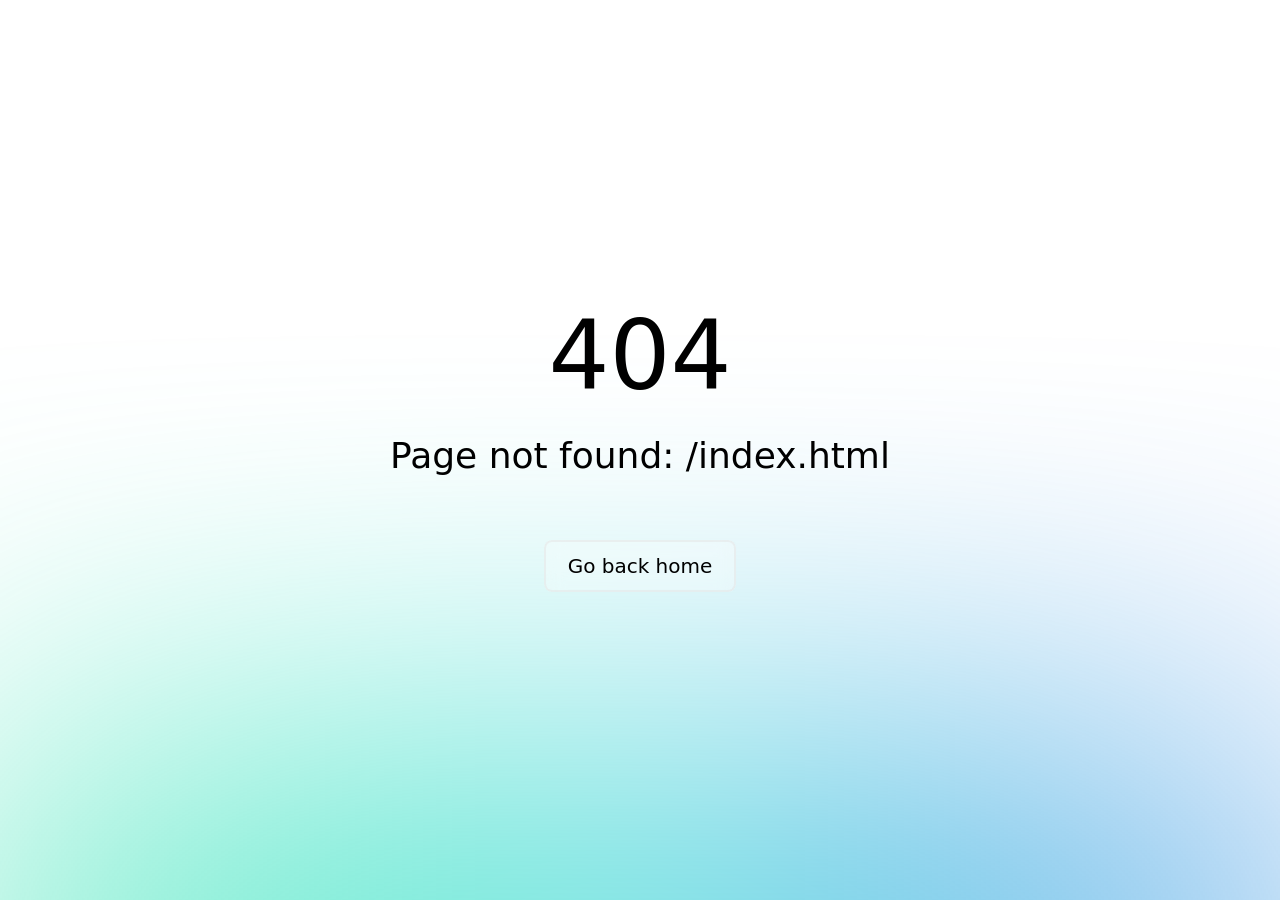
==== commit 3e454a19: "big update patch1" ====
--- a/index.html
+++ b/index.html
@@ -17,14 +17,27 @@
 <meta name="twitter:title" content="StDPha - Multimedia Professional">
 <meta name="twitter:description" content="Skilled design, motion graphics, and web professional with 10 yrs of expertise. Crafting captivating brands, visuals, and custom websites that exceed client expectations.">
 <meta name="twitter:image" content="/preview.webp">
-<link rel="stylesheet" href="/_nuxt/entry.CYhXRQ9O.css">
+<link rel="stylesheet" href="/_nuxt/entry.DWLD3CLg.css">
 <link rel="stylesheet" href="/_nuxt/swiper-vue.Bs3d9ZnH.css">
-<link rel="modulepreload" as="script" crossorigin href="/_nuxt/Bobne3Vg.js">
-<link rel="modulepreload" as="script" crossorigin href="/_nuxt/_kLIlCdi.js">
+<link rel="modulepreload" as="script" crossorigin href="/_nuxt/D5DWMXCq.js">
+<link rel="modulepreload" as="script" crossorigin href="/_nuxt/Dt0KXldn.js">
+<link rel="prefetch" as="script" crossorigin href="/_nuxt/Bj5IC9Vb.js">
+<link rel="prefetch" as="script" crossorigin href="/_nuxt/BBiD25WV.js">
+<link rel="prefetch" as="script" crossorigin href="/_nuxt/BN62hE0p.js">
+<link rel="prefetch" as="script" crossorigin href="/_nuxt/BewTNO1W.js">
+<link rel="prefetch" as="script" crossorigin href="/_nuxt/x_rD_Ya3.js">
+<link rel="prefetch" as="script" crossorigin href="/_nuxt/BVCFKUFY.js">
+<link rel="prefetch" as="script" crossorigin href="/_nuxt/BUarc8g_.js">
+<link rel="prefetch" as="script" crossorigin href="/_nuxt/C4TZ8DHH.js">
+<link rel="prefetch" as="script" crossorigin href="/_nuxt/BOLX47Rx.js">
+<link rel="prefetch" as="script" crossorigin href="/_nuxt/BEAXlGBR.js">
+<link rel="prefetch" as="script" crossorigin href="/_nuxt/DlAUqK2U.js">
+<link rel="prefetch" as="script" crossorigin href="/_nuxt/BM2NTjXR.js">
 <link rel="prefetch" as="style" href="/_nuxt/error-404.EzKNKnTL.css">
-<link rel="prefetch" as="script" crossorigin href="/_nuxt/DeV3CVFK.js">
+<link rel="prefetch" as="script" crossorigin href="/_nuxt/Bw5CSkqU.js">
+<link rel="prefetch" as="script" crossorigin href="/_nuxt/DkVoQ1LE.js">
 <link rel="prefetch" as="style" href="/_nuxt/error-500.BOCRP2Ph.css">
-<link rel="prefetch" as="script" crossorigin href="/_nuxt/DY4EWUdm.js">
-<script type="module" src="/_nuxt/Bobne3Vg.js" crossorigin></script>
+<link rel="prefetch" as="script" crossorigin href="/_nuxt/BrbIGdXV.js">
+<script type="module" src="/_nuxt/D5DWMXCq.js" crossorigin></script>
 <script id="unhead:payload" type="application/json">{"title":"StDPha - Multimedia Professional"}</script></head><body  class="overflow-hidden font-sans text-slate-800 dark:text-slate-300 dark:bg-slate-950 scroll-smooth scrollbar-thin scrollbar-thumb-theme scrollbar-track-white dark:scrollbar-thumb-theme dark:scrollbar-track-slate-800"><div id="__nuxt"></div><div id="teleports"></div><script type="application/json" id="__NUXT_DATA__" data-ssr="false">[{"_errors":1,"serverRendered":2,"data":3,"state":4,"once":5},{},false,{},{},["Set"]]</script>
-<script>window.__NUXT__={};window.__NUXT__.config={public:{aos:{duration:1000}},app:{baseURL:"/",buildAssetsDir:"/_nuxt/",cdnURL:""}}</script></body></html>+<script>window.__NUXT__={};window.__NUXT__.config={public:{particles:{mode:"full",lazy:true},aos:{duration:1000}},app:{baseURL:"/",buildAssetsDir:"/_nuxt/",cdnURL:""}}</script></body></html>
